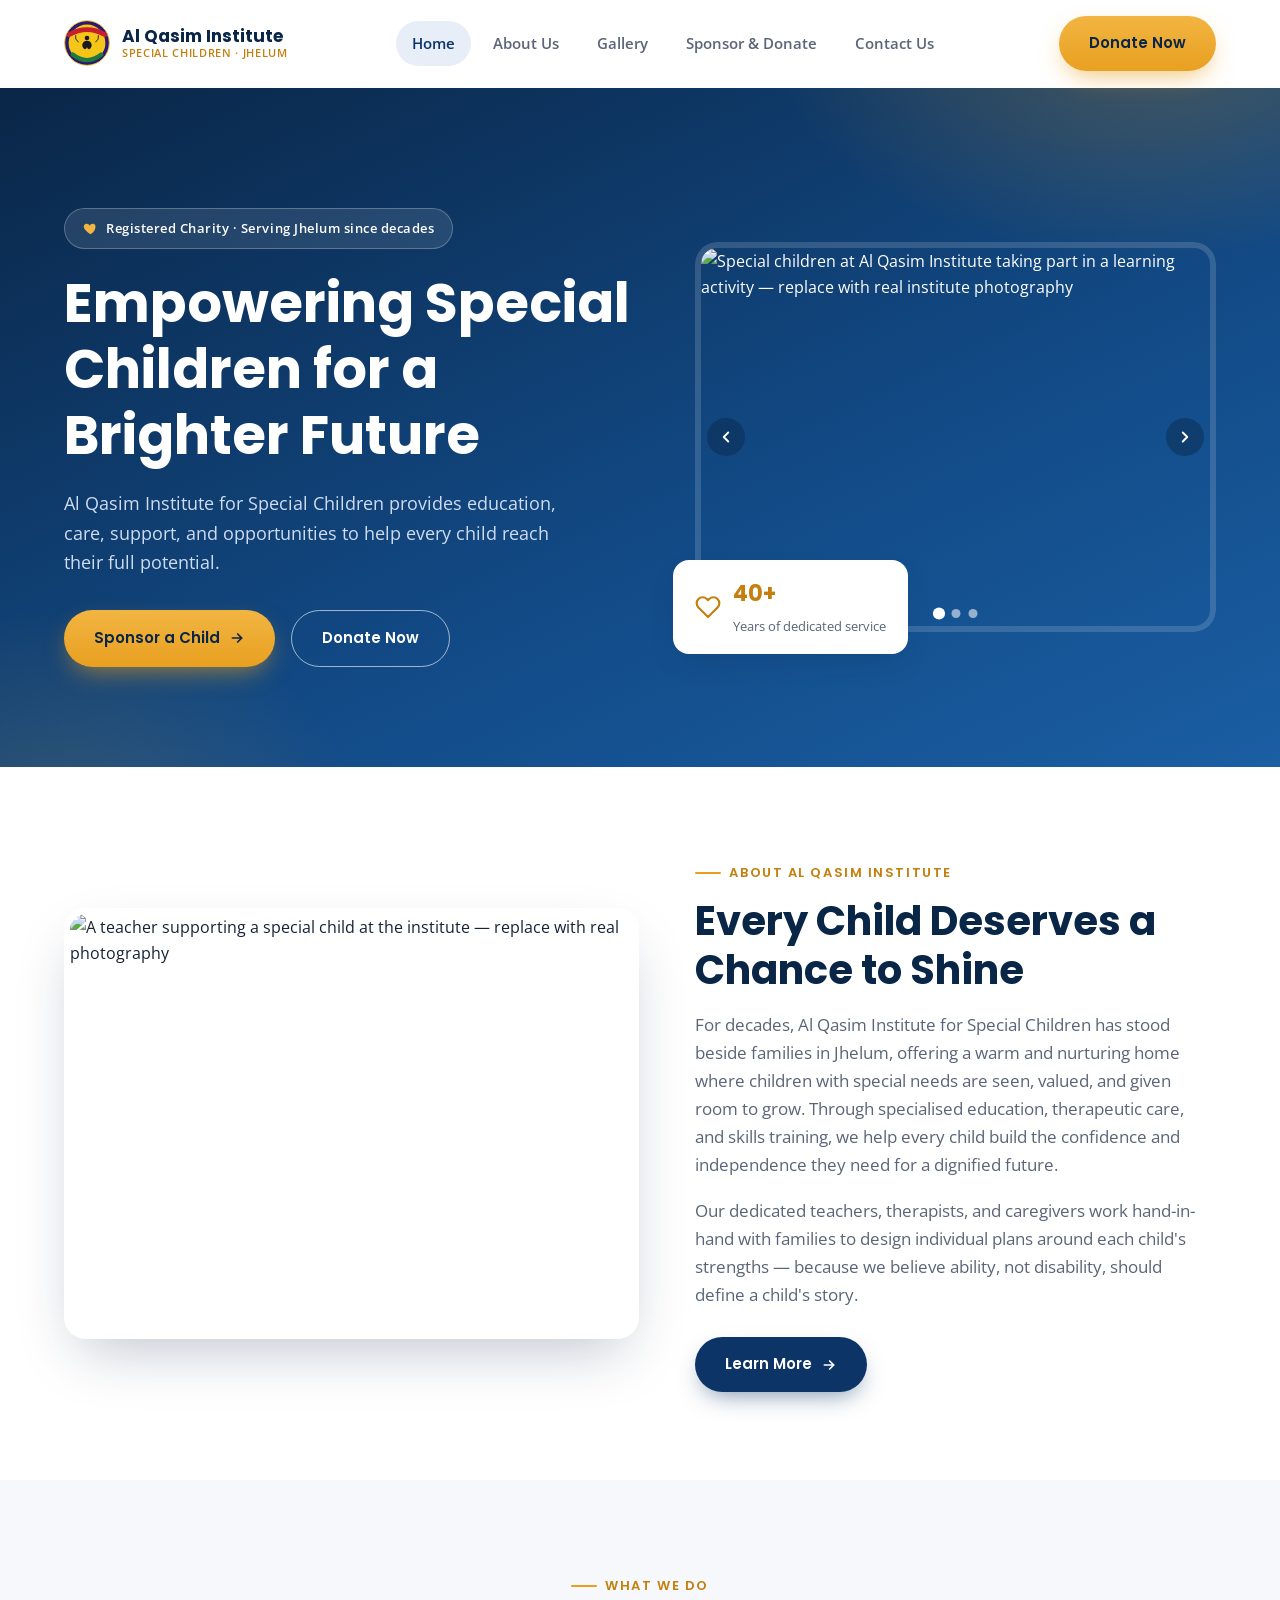
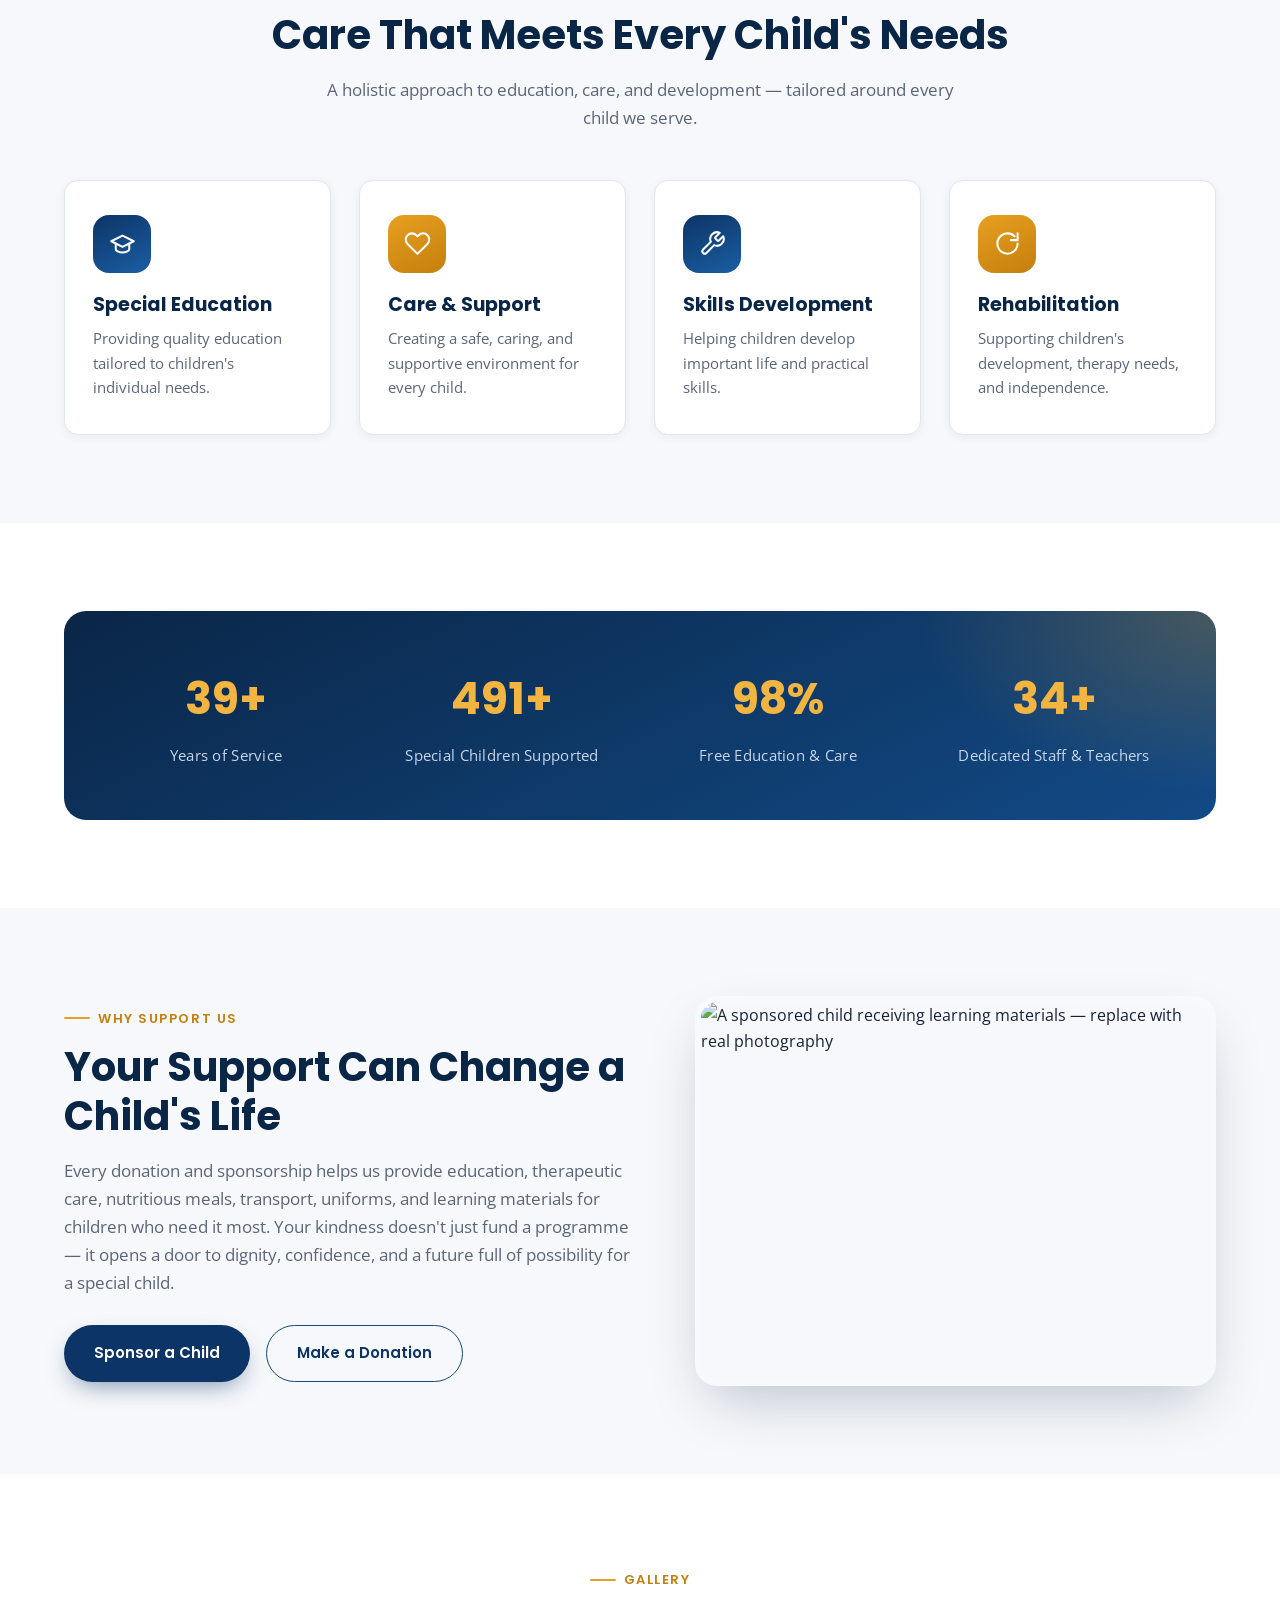
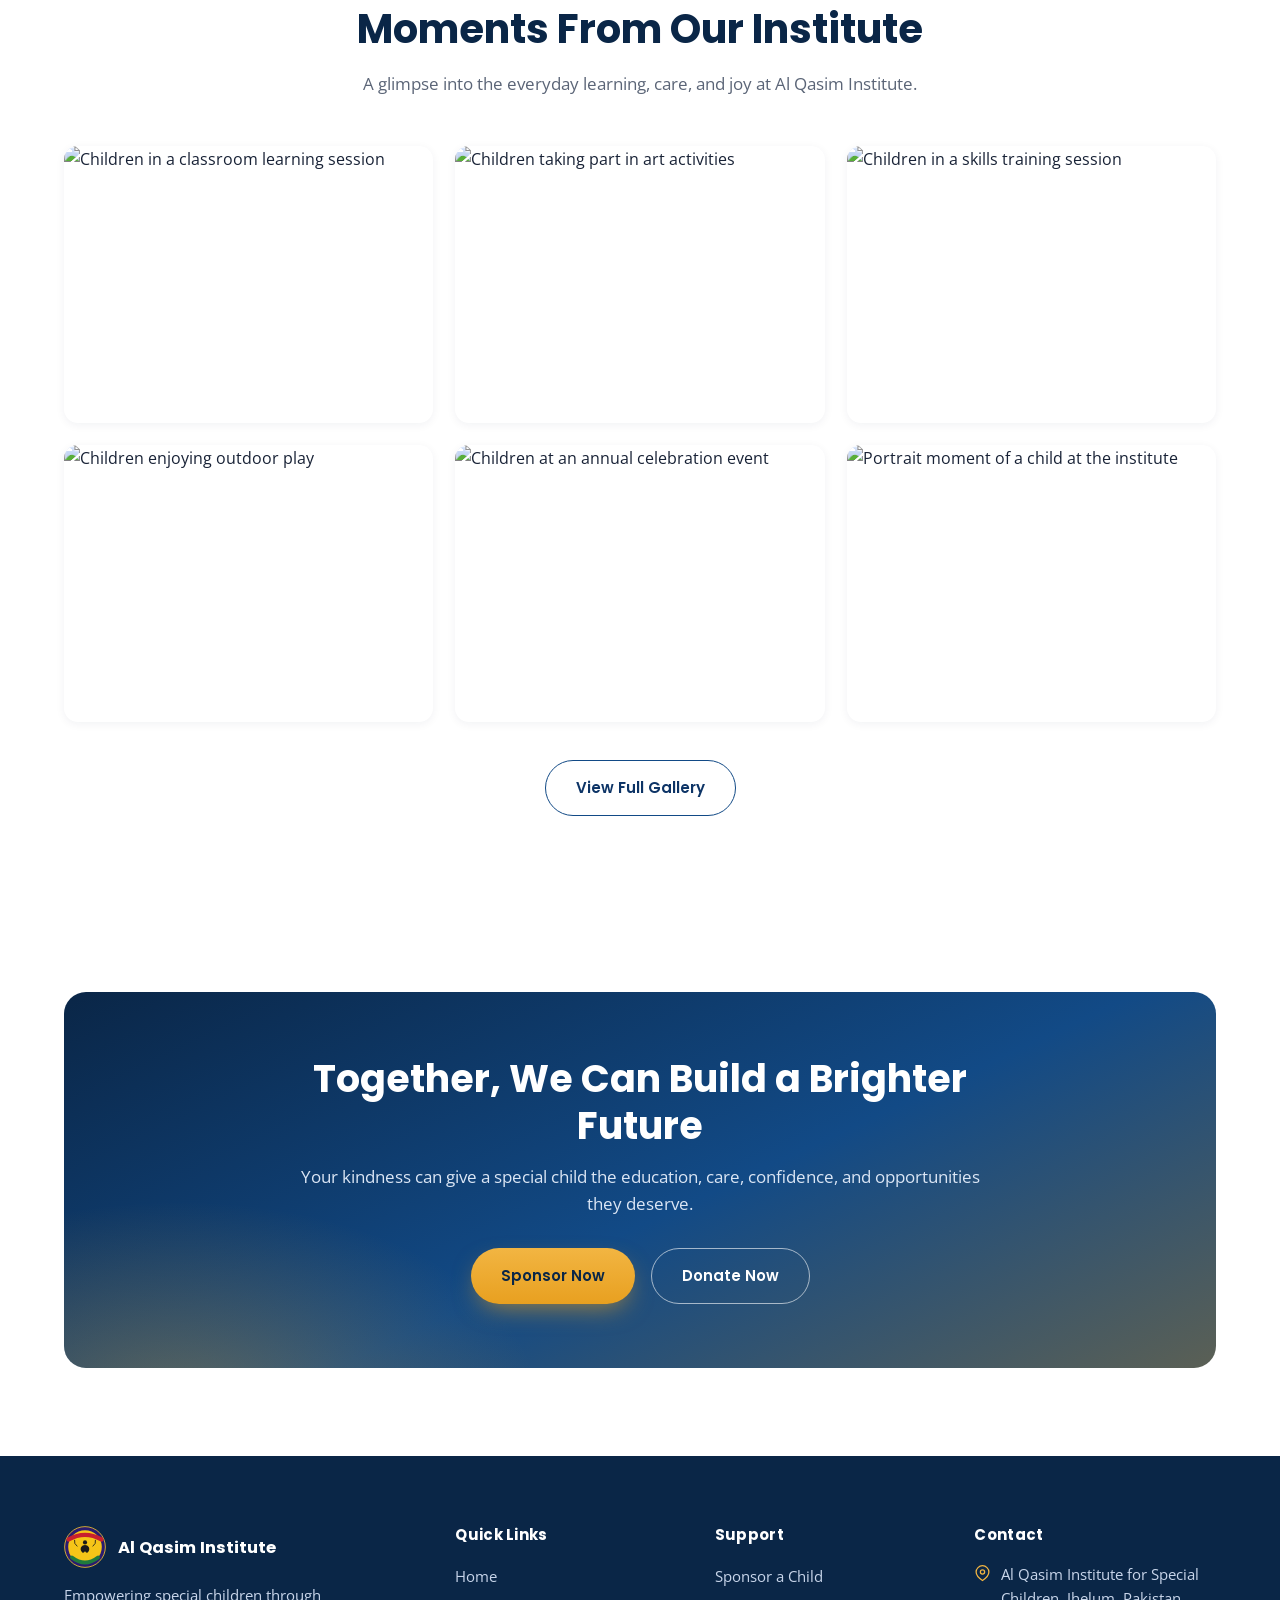
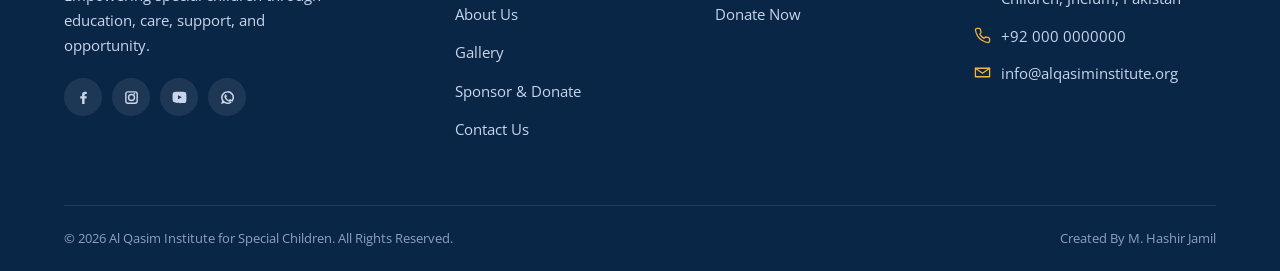
==== al-qasim-institute/index.html @ 1273335b "Add rotating 3-slide hero photo slider to the homepage Replaces the single static hero photo with an" ====
<!DOCTYPE html>
<html lang="en">
<head>
<meta charset="UTF-8"/>
<script>document.documentElement.classList.add("js")</script>
<meta name="viewport" content="width=device-width,initial-scale=1"/>
<title>Al Qasim Institute for Special Children | Jhelum, Pakistan</title>
<meta name="description" content="Al Qasim Institute for Special Children provides education, care, rehabilitation and opportunities to help special children in Jhelum, Pakistan reach their full potential. Sponsor a child or donate today."/>
<meta name="theme-color" content="#0a2647"/>
<link rel="icon" href="data:image/svg+xml,%3Csvg xmlns='http://www.w3.org/2000/svg' viewBox='0 0 200 200'%3E%3Ccircle cx='100' cy='100' r='97' fill='%232a1b70'/%3E%3Ccircle cx='100' cy='100' r='97' fill='none' stroke='%23f2c230' stroke-width='4'/%3E%3Ccircle cx='100' cy='100' r='80' fill='%23f5c518'/%3E%3Cpath d='M22,64 Q100,20 178,64' fill='none' stroke='%23c81f2e' stroke-width='20' stroke-linecap='round'/%3E%3Cpath d='M38,150 Q100,198 162,150' fill='none' stroke='%231f7a3d' stroke-width='18' stroke-linecap='round'/%3E%3Ccircle cx='100' cy='78' r='10' fill='%231a1a1a'/%3E%3Cpath d='M100,90 C84,90 75,105 82,119 C88,131 96,129 100,119 C104,129 112,131 118,119 C125,105 116,90 100,90 Z' fill='%231a1a1a'/%3E%3C/svg%3E"/>
<link rel="preconnect" href="https://fonts.googleapis.com"/>
<link rel="preconnect" href="https://fonts.gstatic.com" crossorigin/>
<link href="https://fonts.googleapis.com/css2?family=Poppins:wght@500;600;700;800&family=Open+Sans:wght@400;600;700&display=swap" rel="stylesheet"/>
<link rel="stylesheet" href="assets/css/style.css"/>
</head>
<body>

<a class="skip-link" href="#main">Skip to content</a>

<!-- ============ HEADER ============ -->
<header class="site-header">
  <div class="header-inner">
    <a class="brand" href="index.html" aria-label="Al Qasim Institute — Home">
      <svg class="brand-mark" viewBox="0 0 200 200" xmlns="http://www.w3.org/2000/svg" role="img" aria-label="Al Qasim Institute emblem"><circle cx="100" cy="100" r="97" fill="#2a1b70"/><circle cx="100" cy="100" r="97" fill="none" stroke="#f2c230" stroke-width="4"/><circle cx="100" cy="100" r="80" fill="#f5c518"/><path d="M22,64 Q100,20 178,64" fill="none" stroke="#c81f2e" stroke-width="20" stroke-linecap="round"/><path d="M38,150 Q100,198 162,150" fill="none" stroke="#1f7a3d" stroke-width="18" stroke-linecap="round"/><path d="M62,96 Q46,84 50,68" fill="none" stroke="#1a1a1a" stroke-width="4" stroke-linecap="round"/><path d="M138,96 Q154,84 150,68" fill="none" stroke="#1a1a1a" stroke-width="4" stroke-linecap="round"/><circle cx="100" cy="78" r="10" fill="#1a1a1a"/><path d="M100,90 C84,90 75,105 82,119 C88,131 96,129 100,119 C104,129 112,131 118,119 C125,105 116,90 100,90 Z" fill="#1a1a1a"/></svg>
      <span class="brand-text">
        <span class="name">Al Qasim Institute</span>
        <span class="sub">Special Children · Jhelum</span>
      </span>
    </a>

    <nav class="main-nav" id="main-nav" aria-label="Primary">
      <a href="index.html" class="active">Home</a>
      <a href="about.html">About Us</a>
      <a href="gallery.html">Gallery</a>
      <a href="sponsor-donate.html">Sponsor &amp; Donate</a>
      <a href="contact.html">Contact Us</a>
      <a href="sponsor-donate.html" class="btn btn-primary nav-donate">Donate Now</a>
    </nav>

    <div class="header-actions">
      <a href="sponsor-donate.html" class="btn btn-primary desktop-only">Donate Now</a>
      <button class="hamburger" aria-label="Toggle menu" aria-expanded="false" aria-controls="main-nav">
        <span></span><span></span><span></span>
      </button>
    </div>
  </div>
</header>
<div class="nav-backdrop"></div>

<main id="main">

  <!-- ============ HERO ============ -->
  <section class="hero">
    <div class="container hero-grid">
      <div class="reveal">
        <div class="hero-badge">
          <svg viewBox="0 0 24 24" fill="currentColor"><path d="M12 21s-7.5-4.6-10-9.2C0.3 8.3 2 4.5 5.8 4.5c2.2 0 3.9 1.2 4.9 2.9 1-1.7 2.7-2.9 4.9-2.9 3.8 0 5.5 3.8 3.8 7.3C19.5 16.4 12 21 12 21z"/></svg>
          Registered Charity · Serving Jhelum since decades
        </div>
        <h1>Empowering Special Children for a Brighter Future</h1>
        <p class="lead">Al Qasim Institute for Special Children provides education, care, support, and opportunities to help every child reach their full potential.</p>
        <div class="btn-row">
          <a href="sponsor-donate.html" class="btn btn-primary">
            Sponsor a Child
            <svg viewBox="0 0 24 24" fill="none" stroke="currentColor" stroke-width="2.5" stroke-linecap="round"><path d="M5 12h14M13 6l6 6-6 6"/></svg>
          </a>
          <a href="sponsor-donate.html" class="btn btn-outline-light">Donate Now</a>
        </div>
      </div>
      <div class="hero-photo reveal reveal-delay-2">
        <div class="hero-slider" role="region" aria-label="Institute photo highlights" data-autoplay="5000">
          <img class="hero-slide active ph-img" src="https://placehold.co/900x680/12406e/f2e6c9?text=Children+Learning+%26+Smiling" alt="Special children at Al Qasim Institute taking part in a learning activity — replace with real institute photography" loading="eager"/>
          <img class="hero-slide ph-img" src="https://placehold.co/900x680/e8a020/0a2647?text=Skills+Training+%26+Activities" alt="Children taking part in skills training and activities — replace with real institute photography"/>
          <img class="hero-slide ph-img" src="https://placehold.co/900x680/1a5ea3/f2e6c9?text=Care%2C+Support+%26+Community" alt="Children receiving care and support in a community setting — replace with real institute photography"/>
          <button class="hero-slider-arrow prev" aria-label="Previous photo">
            <svg viewBox="0 0 24 24" fill="none" stroke="currentColor" stroke-width="2.5" stroke-linecap="round" stroke-linejoin="round"><path d="M15 18l-6-6 6-6"/></svg>
          </button>
          <button class="hero-slider-arrow next" aria-label="Next photo">
            <svg viewBox="0 0 24 24" fill="none" stroke="currentColor" stroke-width="2.5" stroke-linecap="round" stroke-linejoin="round"><path d="M9 18l6-6-6-6"/></svg>
          </button>
          <div class="hero-slider-dots" role="tablist" aria-label="Choose photo">
            <button class="hero-dot active" role="tab" aria-selected="true" aria-label="Photo 1"></button>
            <button class="hero-dot" role="tab" aria-selected="false" aria-label="Photo 2"></button>
            <button class="hero-dot" role="tab" aria-selected="false" aria-label="Photo 3"></button>
          </div>
        </div>
        <div class="hero-stat-chip">
          <svg width="26" height="26" viewBox="0 0 24 24" fill="none" stroke="#c47f0d" stroke-width="2" stroke-linecap="round" stroke-linejoin="round"><path d="M20.84 4.6a5.5 5.5 0 0 0-7.78 0L12 5.67l-1.06-1.06a5.5 5.5 0 1 0-7.78 7.78L12 21.23l8.84-8.84a5.5 5.5 0 0 0 0-7.78Z"/></svg>
          <span><span class="num">40+</span><br><span class="lbl">Years of dedicated service</span></span>
        </div>
      </div>
    </div>
  </section>

  <!-- ============ ABOUT INTRODUCTION ============ -->
  <section class="section">
    <div class="container hero-grid">
      <div class="reveal">
        <img class="ph-img" style="border:6px solid #fff" src="https://placehold.co/900x680/e7eef7/124a86?text=Every+Child+Deserves+to+Shine" alt="A teacher supporting a special child at the institute — replace with real photography"/>
      </div>
      <div class="reveal reveal-delay-2">
        <div class="eyebrow">About Al Qasim Institute</div>
        <h2 class="section-title">Every Child Deserves a Chance to Shine</h2>
        <p class="section-sub" style="max-width:100%;margin-bottom:18px">
          For decades, Al Qasim Institute for Special Children has stood beside families in Jhelum, offering a warm and
          nurturing home where children with special needs are seen, valued, and given room to grow. Through specialised
          education, therapeutic care, and skills training, we help every child build the confidence and independence
          they need for a dignified future.
        </p>
        <p class="section-sub" style="max-width:100%;margin-bottom:28px">
          Our dedicated teachers, therapists, and caregivers work hand-in-hand with families to design individual plans
          around each child's strengths — because we believe ability, not disability, should define a child's story.
        </p>
        <a href="about.html" class="btn btn-blue">
          Learn More
          <svg viewBox="0 0 24 24" fill="none" stroke="currentColor" stroke-width="2.5" stroke-linecap="round"><path d="M5 12h14M13 6l6 6-6 6"/></svg>
        </a>
      </div>
    </div>
  </section>

  <!-- ============ WHAT WE DO ============ -->
  <section class="section bg-soft">
    <div class="container">
      <div class="section-head center reveal">
        <div class="eyebrow">What We Do</div>
        <h2 class="section-title">Care That Meets Every Child's Needs</h2>
        <p class="section-sub center">A holistic approach to education, care, and development — tailored around every child we serve.</p>
      </div>
      <div class="grid grid-4">
        <div class="icon-card reveal reveal-delay-1">
          <div class="icon-circle">
            <svg viewBox="0 0 24 24" fill="none" stroke="currentColor" stroke-width="1.8" stroke-linecap="round" stroke-linejoin="round"><path d="M22 10 12 5 2 10l10 5 10-5Z"/><path d="M6 12v5c0 1.4 2.7 3 6 3s6-1.6 6-3v-5"/></svg>
          </div>
          <h3>Special Education</h3>
          <p>Providing quality education tailored to children's individual needs.</p>
        </div>
        <div class="icon-card reveal reveal-delay-2">
          <div class="icon-circle gold">
            <svg viewBox="0 0 24 24" fill="none" stroke="currentColor" stroke-width="1.8" stroke-linecap="round" stroke-linejoin="round"><path d="M20.84 4.6a5.5 5.5 0 0 0-7.78 0L12 5.67l-1.06-1.06a5.5 5.5 0 1 0-7.78 7.78L12 21.23l8.84-8.84a5.5 5.5 0 0 0 0-7.78Z"/></svg>
          </div>
          <h3>Care &amp; Support</h3>
          <p>Creating a safe, caring, and supportive environment for every child.</p>
        </div>
        <div class="icon-card reveal reveal-delay-3">
          <div class="icon-circle">
            <svg viewBox="0 0 24 24" fill="none" stroke="currentColor" stroke-width="1.8" stroke-linecap="round" stroke-linejoin="round"><path d="M14.7 6.3a1 1 0 0 0 0 1.4l1.6 1.6a1 1 0 0 0 1.4 0l3.77-3.77a6 6 0 0 1-7.94 7.94l-6.91 6.91a2.12 2.12 0 0 1-3-3l6.91-6.91a6 6 0 0 1 7.94-7.94l-3.76 3.76Z"/></svg>
          </div>
          <h3>Skills Development</h3>
          <p>Helping children develop important life and practical skills.</p>
        </div>
        <div class="icon-card reveal reveal-delay-4">
          <div class="icon-circle gold">
            <svg viewBox="0 0 24 24" fill="none" stroke="currentColor" stroke-width="1.8" stroke-linecap="round" stroke-linejoin="round"><path d="M21 12a9 9 0 1 1-2.64-6.36"/><path d="M21 3v6h-6"/></svg>
          </div>
          <h3>Rehabilitation</h3>
          <p>Supporting children's development, therapy needs, and independence.</p>
        </div>
      </div>
    </div>
  </section>

  <!-- ============ OUR IMPACT ============ -->
  <section class="section">
    <div class="container">
      <div class="stat-strip reveal">
        <div class="stat-grid">
          <div class="stat-item">
            <div class="num"><span data-count="40" data-suffix="+">0</span></div>
            <div class="lbl">Years of Service</div>
          </div>
          <div class="stat-item">
            <div class="num"><span data-count="500" data-suffix="+">0</span></div>
            <div class="lbl">Special Children Supported</div>
          </div>
          <div class="stat-item">
            <div class="num"><span data-count="100" data-suffix="%">0</span></div>
            <div class="lbl">Free Education &amp; Care</div>
          </div>
          <div class="stat-item">
            <div class="num"><span data-count="35" data-suffix="+">0</span></div>
            <div class="lbl">Dedicated Staff &amp; Teachers</div>
          </div>
        </div>
      </div>
    </div>
  </section>

  <!-- ============ WHY SUPPORT US ============ -->
  <section class="section bg-soft">
    <div class="container hero-grid">
      <div class="reveal">
        <div class="eyebrow">Why Support Us</div>
        <h2 class="section-title">Your Support Can Change a Child's Life</h2>
        <p class="section-sub" style="max-width:100%;margin-bottom:28px">
          Every donation and sponsorship helps us provide education, therapeutic care, nutritious meals, transport,
          uniforms, and learning materials for children who need it most. Your kindness doesn't just fund a
          programme — it opens a door to dignity, confidence, and a future full of possibility for a special child.
        </p>
        <div class="btn-row">
          <a href="sponsor-donate.html" class="btn btn-blue">Sponsor a Child</a>
          <a href="sponsor-donate.html" class="btn btn-outline-blue">Make a Donation</a>
        </div>
      </div>
      <div class="reveal reveal-delay-2">
        <img class="ph-img" src="https://placehold.co/900x680/e8a020/0a2647?text=Your+Kindness+Changes+Lives" alt="A sponsored child receiving learning materials — replace with real photography"/>
      </div>
    </div>
  </section>

  <!-- ============ GALLERY PREVIEW ============ -->
  <section class="section">
    <div class="container">
      <div class="section-head center reveal">
        <div class="eyebrow">Gallery</div>
        <h2 class="section-title">Moments From Our Institute</h2>
        <p class="section-sub center">A glimpse into the everyday learning, care, and joy at Al Qasim Institute.</p>
      </div>
      <div class="gallery-grid">
        <a class="gallery-item reveal reveal-delay-1" href="gallery.html">
          <img src="https://placehold.co/700x560/0a2647/e8a020?text=Classroom+Learning" alt="Children in a classroom learning session"/>
          <div class="overlay"><span>Classroom Learning</span></div>
        </a>
        <a class="gallery-item reveal reveal-delay-2" href="gallery.html">
          <img src="https://placehold.co/700x560/124a86/f2e6c9?text=Art+%26+Activities" alt="Children taking part in art activities"/>
          <div class="overlay"><span>Art &amp; Activities</span></div>
        </a>
        <a class="gallery-item reveal reveal-delay-3" href="gallery.html">
          <img src="https://placehold.co/700x560/e8a020/0a2647?text=Skills+Training" alt="Children in a skills training session"/>
          <div class="overlay"><span>Skills Training</span></div>
        </a>
        <a class="gallery-item reveal reveal-delay-1" href="gallery.html">
          <img src="https://placehold.co/700x560/1a5ea3/ffffff?text=Outdoor+Play" alt="Children enjoying outdoor play"/>
          <div class="overlay"><span>Outdoor Play</span></div>
        </a>
        <a class="gallery-item reveal reveal-delay-2" href="gallery.html">
          <img src="https://placehold.co/700x560/0d3466/e8a020?text=Annual+Celebration" alt="Children at an annual celebration event"/>
          <div class="overlay"><span>Annual Celebration</span></div>
        </a>
        <a class="gallery-item reveal reveal-delay-3" href="gallery.html">
          <img src="https://placehold.co/700x560/c47f0d/0a2647?text=Our+Children" alt="Portrait moment of a child at the institute"/>
          <div class="overlay"><span>Our Children</span></div>
        </a>
      </div>
      <div class="text-center" style="margin-top:38px">
        <a href="gallery.html" class="btn btn-outline-blue">View Full Gallery</a>
      </div>
    </div>
  </section>

  <!-- ============ CALL TO ACTION ============ -->
  <section class="section">
    <div class="container">
      <div class="cta-banner reveal">
        <div class="inner">
          <h2>Together, We Can Build a Brighter Future</h2>
          <p>Your kindness can give a special child the education, care, confidence, and opportunities they deserve.</p>
          <div class="btn-row" style="justify-content:center">
            <a href="sponsor-donate.html" class="btn btn-primary">Sponsor Now</a>
            <a href="sponsor-donate.html" class="btn btn-outline-light">Donate Now</a>
          </div>
        </div>
      </div>
    </div>
  </section>

</main>

<!-- ============ FOOTER ============ -->
<footer class="site-footer">
  <div class="container">
    <div class="footer-grid">
      <div>
        <div class="footer-brand">
          <svg class="brand-mark" viewBox="0 0 200 200" xmlns="http://www.w3.org/2000/svg" role="img" aria-label="Al Qasim Institute emblem"><circle cx="100" cy="100" r="97" fill="#2a1b70"/><circle cx="100" cy="100" r="97" fill="none" stroke="#f2c230" stroke-width="4"/><circle cx="100" cy="100" r="80" fill="#f5c518"/><path d="M22,64 Q100,20 178,64" fill="none" stroke="#c81f2e" stroke-width="20" stroke-linecap="round"/><path d="M38,150 Q100,198 162,150" fill="none" stroke="#1f7a3d" stroke-width="18" stroke-linecap="round"/><path d="M62,96 Q46,84 50,68" fill="none" stroke="#1a1a1a" stroke-width="4" stroke-linecap="round"/><path d="M138,96 Q154,84 150,68" fill="none" stroke="#1a1a1a" stroke-width="4" stroke-linecap="round"/><circle cx="100" cy="78" r="10" fill="#1a1a1a"/><path d="M100,90 C84,90 75,105 82,119 C88,131 96,129 100,119 C104,129 112,131 118,119 C125,105 116,90 100,90 Z" fill="#1a1a1a"/></svg>
          <span class="name">Al Qasim Institute</span>
        </div>
        <p class="footer-desc">Empowering special children through education, care, support, and opportunity.</p>
        <div class="footer-social">
          <a href="#" aria-label="Facebook"><svg viewBox="0 0 24 24" fill="currentColor"><path d="M13.5 21v-7.7h2.6l.4-3h-3v-1.9c0-.9.2-1.5 1.6-1.5h1.5V4.2C15.9 4.1 15 4 13.9 4c-2.3 0-3.9 1.4-3.9 4v2.3H7.4v3H10V21h3.5Z"/></svg></a>
          <a href="#" aria-label="Instagram"><svg viewBox="0 0 24 24" fill="currentColor"><path d="M12 8.8a3.2 3.2 0 1 0 0 6.4 3.2 3.2 0 0 0 0-6.4Zm0-2a5.2 5.2 0 1 1 0 10.4 5.2 5.2 0 0 1 0-10.4Zm5.4-.3a1.2 1.2 0 1 1-2.4 0 1.2 1.2 0 0 1 2.4 0ZM7 3h10a4 4 0 0 1 4 4v10a4 4 0 0 1-4 4H7a4 4 0 0 1-4-4V7a4 4 0 0 1 4-4Zm0 2a2 2 0 0 0-2 2v10a2 2 0 0 0 2 2h10a2 2 0 0 0 2-2V7a2 2 0 0 0-2-2H7Z"/></svg></a>
          <a href="#" aria-label="YouTube"><svg viewBox="0 0 24 24" fill="currentColor"><path d="M21.6 7.2s-.2-1.5-.8-2.1c-.8-.8-1.7-.8-2.1-.9C15.9 4 12 4 12 4h0s-3.9 0-6.7.2c-.4 0-1.3.1-2.1.9-.6.6-.8 2.1-.8 2.1S2.2 9 2.2 10.8v1.4C2.2 14 2.4 15.8 2.4 15.8s.2 1.5.8 2.1c.8.8 1.8.8 2.3.9C7.2 20 12 20 12 20s3.9 0 6.7-.2c.4 0 1.3-.1 2.1-.9.6-.6.8-2.1.8-2.1s.2-1.8.2-3.6v-1.4c0-1.8-.2-3.6-.2-3.6ZM9.9 14.6V8.8l5.4 2.9-5.4 2.9Z"/></svg></a>
          <a href="#" aria-label="WhatsApp"><svg viewBox="0 0 24 24" fill="currentColor"><path d="M12 3a9 9 0 0 0-7.7 13.6L3 21l4.6-1.3A9 9 0 1 0 12 3Zm0 2a7 7 0 0 1 5.9 10.8l-.2.4.7 2.5-2.6-.7-.4.2A7 7 0 1 1 12 5Zm-2.9 3.3c-.2 0-.5 0-.7.3-.2.3-.9.9-.9 2.1s.9 2.4 1 2.6c.1.1 1.8 2.9 4.5 3.9 2.2.9 2.7.7 3.1.7.5-.1 1.6-.7 1.9-1.3.2-.6.2-1.1.2-1.2-.1-.1-.3-.2-.5-.3l-1.9-.9c-.3-.1-.4-.1-.6.1l-.8 1c-.1.2-.3.2-.5.1-.3-.1-1.2-.4-2.2-1.4-.8-.7-1.4-1.6-1.5-1.9-.1-.3 0-.4.1-.6l.4-.5c.1-.2.2-.3.2-.5.1-.2 0-.4 0-.5l-.9-2.1c-.2-.5-.4-.4-.6-.4h-.5Z"/></svg></a>
        </div>
      </div>
      <div class="footer-col">
        <h4>Quick Links</h4>
        <ul>
          <li><a href="index.html">Home</a></li>
          <li><a href="about.html">About Us</a></li>
          <li><a href="gallery.html">Gallery</a></li>
          <li><a href="sponsor-donate.html">Sponsor &amp; Donate</a></li>
          <li><a href="contact.html">Contact Us</a></li>
        </ul>
      </div>
      <div class="footer-col">
        <h4>Support</h4>
        <ul>
          <li><a href="sponsor-donate.html">Sponsor a Child</a></li>
          <li><a href="sponsor-donate.html">Donate Now</a></li>
        </ul>
      </div>
      <div class="footer-col">
        <h4>Contact</h4>
        <div class="contact-line">
          <svg viewBox="0 0 24 24" fill="none" stroke="currentColor" stroke-width="1.8" stroke-linecap="round" stroke-linejoin="round"><path d="M21 10c0 6-9 12-9 12s-9-6-9-12a9 9 0 0 1 18 0Z"/><circle cx="12" cy="10" r="3"/></svg>
          <span>Al Qasim Institute for Special Children, Jhelum, Pakistan</span>
        </div>
        <div class="contact-line">
          <svg viewBox="0 0 24 24" fill="none" stroke="currentColor" stroke-width="1.8" stroke-linecap="round" stroke-linejoin="round"><path d="M22 16.9v3a2 2 0 0 1-2.2 2 19.8 19.8 0 0 1-8.6-3.1 19.5 19.5 0 0 1-6-6A19.8 19.8 0 0 1 2.1 4.2 2 2 0 0 1 4.1 2h3a2 2 0 0 1 2 1.7c.1 1 .3 2 .7 2.9a2 2 0 0 1-.4 2.1L8.1 10a16 16 0 0 0 6 6l1.3-1.3a2 2 0 0 1 2.1-.4c.9.4 1.9.6 2.9.7a2 2 0 0 1 1.6 2Z"/></svg>
          <a href="tel:+920000000000">+92 000 0000000</a>
        </div>
        <div class="contact-line">
          <svg viewBox="0 0 24 24" fill="none" stroke="currentColor" stroke-width="1.8" stroke-linecap="round" stroke-linejoin="round"><path d="M4 4h16v16H4z" opacity="0"/><path d="M22 6 12 13 2 6"/><path d="M2 6h20v12H2z"/></svg>
          <a href="mailto:info@alqasiminstitute.org">info@alqasiminstitute.org</a>
        </div>
      </div>
    </div>
    <div class="footer-bottom">
      <span>&copy; <span id="footer-year">2026</span> Al Qasim Institute for Special Children. All Rights Reserved.</span>
      <span>Created By M. Hashir Jamil</span>
    </div>
  </div>
</footer>

<!-- ============ Back to top ============ -->
<button class="back-to-top" aria-label="Back to top">
  <svg viewBox="0 0 24 24" fill="none" stroke="currentColor" stroke-width="2.5" stroke-linecap="round" stroke-linejoin="round"><path d="M12 19V5M5 12l7-7 7 7"/></svg>
</button>

<script src="assets/js/main.js"></script>
</body>
</html>
---- al-qasim-institute/assets/css/style.css ----
/* =========================================================
   AL QASIM INSTITUTE FOR SPECIAL CHILDREN — SHARED STYLESHEET
   Deep Blue (trust) + Warm Gold (hope) charity design system
   ========================================================= */

:root{
  /* ---- Brand colors (edit here to re-theme the whole site) ---- */
  --blue-900:#0a2647;
  --blue-800:#0d3466;
  --blue-700:#124a86;
  --blue-600:#1a5ea3;
  --blue-100:#e7eef7;

  --gold-600:#c47f0d;
  --gold-500:#e8a020;
  --gold-400:#f2b542;
  --gold-100:#fdf1dc;

  --white:#ffffff;
  --grey-50:#f7f8fb;
  --grey-100:#eef1f6;
  --grey-200:#e2e6ee;
  --ink:#182236;
  --ink-soft:#5b6577;
  --ink-faint:#8892a3;

  --radius-sm:8px;
  --radius-md:14px;
  --radius-lg:22px;
  --shadow-sm:0 2px 10px rgba(10,38,71,0.06);
  --shadow-md:0 12px 30px -8px rgba(10,38,71,0.18);
  --shadow-lg:0 24px 60px -16px rgba(10,38,71,0.28);

  --font-head:'Poppins',system-ui,-apple-system,Segoe UI,sans-serif;
  --font-body:'Open Sans',system-ui,-apple-system,Segoe UI,sans-serif;

  --container:1200px;
}

/* ---------------- Reset ---------------- */
*,*::before,*::after{box-sizing:border-box;margin:0;padding:0}
html{scroll-behavior:smooth}
body{
  font-family:var(--font-body);
  color:var(--ink);
  background:var(--white);
  line-height:1.65;
  -webkit-font-smoothing:antialiased;
  overflow-x:hidden;
}
img{max-width:100%;display:block}
a{color:inherit;text-decoration:none}
ul{list-style:none}
button{font:inherit;cursor:pointer;border:none;background:none;color:inherit}
input,textarea,select{font:inherit}
h1,h2,h3,h4{font-family:var(--font-head);color:var(--blue-900);line-height:1.22;font-weight:700}
.container{max-width:var(--container);margin:0 auto;padding:0 24px}

/* ---------------- Skip link (a11y) ---------------- */
.skip-link{
  position:absolute;left:12px;top:-60px;background:var(--blue-900);color:#fff;
  padding:10px 18px;border-radius:8px;z-index:2000;transition:top .2s ease;
}
.skip-link:focus{top:12px}

/* ---------------- Utility ---------------- */
.section{padding:88px 0}
@media(max-width:768px){.section{padding:60px 0}}
.section-tight{padding:56px 0}
.bg-soft{background:var(--grey-50)}
.bg-blue{background:linear-gradient(160deg,var(--blue-900),var(--blue-700));color:#fff}
.bg-blue h2,.bg-blue h3{color:#fff}
.text-center{text-align:center}
.eyebrow{
  display:inline-flex;align-items:center;gap:8px;
  font-family:var(--font-head);font-weight:600;font-size:13px;
  letter-spacing:.12em;text-transform:uppercase;color:var(--gold-600);
  margin-bottom:14px;
}
.eyebrow::before{content:'';width:26px;height:2px;background:var(--gold-500);border-radius:2px}
.bg-blue .eyebrow{color:var(--gold-400)}
.section-title{font-size:clamp(28px,4vw,40px);margin-bottom:16px}
.section-sub{color:var(--ink-soft);font-size:17px;max-width:640px}
.section-sub.center{margin:0 auto}
.section-head{margin-bottom:48px}
.section-head.center{text-align:center}
.section-head.center .section-sub{margin:0 auto}

.grid{display:grid;gap:28px}
.grid-2{grid-template-columns:repeat(2,1fr)}
.grid-3{grid-template-columns:repeat(3,1fr)}
.grid-4{grid-template-columns:repeat(4,1fr)}
.grid-5{grid-template-columns:repeat(5,1fr)}
@media(max-width:980px){
  .grid-4{grid-template-columns:repeat(2,1fr)}
  .grid-5{grid-template-columns:repeat(2,1fr)}
  .grid-3{grid-template-columns:repeat(2,1fr)}
}
@media(max-width:640px){
  .grid-2,.grid-3,.grid-4,.grid-5{grid-template-columns:1fr}
}

/* ---------------- Buttons ---------------- */
.btn{
  display:inline-flex;align-items:center;justify-content:center;gap:9px;
  font-family:var(--font-head);font-weight:600;font-size:15px;
  padding:15px 30px;border-radius:999px;white-space:nowrap;
  transition:transform .18s ease,box-shadow .18s ease,background .18s ease,color .18s ease,border-color .18s ease;
}
.btn svg{width:16px;height:16px;flex:none}
.btn-primary{
  background:linear-gradient(180deg,var(--gold-400),var(--gold-500));
  color:var(--blue-900);
  box-shadow:0 10px 26px -8px rgba(232,160,32,0.7);
}
.btn-primary:hover{transform:translateY(-2px);box-shadow:0 14px 32px -6px rgba(232,160,32,0.8)}
.btn-outline-light{border:1.5px solid rgba(255,255,255,0.6);color:#fff}
.btn-outline-light:hover{background:rgba(255,255,255,0.12);transform:translateY(-2px)}
.btn-blue{background:var(--blue-800);color:#fff;box-shadow:0 10px 24px -8px rgba(13,52,102,0.55)}
.btn-blue:hover{background:var(--blue-900);transform:translateY(-2px)}
.btn-outline-blue{border:1.5px solid var(--blue-700);color:var(--blue-800)}
.btn-outline-blue:hover{background:var(--blue-100);transform:translateY(-2px)}
.btn-ghost{color:var(--blue-800);font-weight:700}
.btn-ghost svg{transition:transform .18s ease}
.btn-ghost:hover svg{transform:translateX(4px)}
.btn-block{width:100%}
.btn-sm{padding:10px 20px;font-size:14px}
.btn-row{display:flex;gap:16px;flex-wrap:wrap}

/* ---------------- Header ---------------- */
.site-header{
  position:sticky;top:0;z-index:1000;
  background:rgba(255,255,255,0.92);
  backdrop-filter:blur(10px);
  border-bottom:1px solid transparent;
  transition:box-shadow .25s ease,border-color .25s ease,background .25s ease;
}
.site-header.scrolled{box-shadow:0 6px 24px rgba(10,38,71,0.08);border-color:var(--grey-200)}
.header-inner{
  display:flex;align-items:center;justify-content:space-between;
  padding:16px 24px;max-width:var(--container);margin:0 auto;gap:20px;
}
.brand{display:flex;align-items:center;gap:12px}
.brand-mark{width:46px;height:46px;flex:none}
.brand-text{display:flex;flex-direction:column;line-height:1.15}
.brand-text .name{font-family:var(--font-head);font-weight:700;font-size:17px;color:var(--blue-900)}
.brand-text .sub{font-size:11px;letter-spacing:.06em;color:var(--gold-600);font-weight:600;text-transform:uppercase}

.main-nav{display:flex;align-items:center;gap:6px}
.main-nav a{
  padding:10px 16px;border-radius:999px;font-weight:600;font-size:15px;
  color:var(--ink-soft);transition:background .18s ease,color .18s ease;
}
.main-nav a:hover,.main-nav a.active{background:var(--blue-100);color:var(--blue-800)}
.nav-donate{display:none}

.header-actions{display:flex;align-items:center;gap:14px}
.hamburger{
  display:none;flex-direction:column;gap:5px;width:42px;height:42px;
  align-items:center;justify-content:center;border-radius:10px;
}
.hamburger:hover{background:var(--grey-100)}
.hamburger span{width:22px;height:2.5px;background:var(--blue-900);border-radius:2px;transition:transform .25s ease,opacity .25s ease}
.hamburger.open span:nth-child(1){transform:translateY(7.5px) rotate(45deg)}
.hamburger.open span:nth-child(2){opacity:0}
.hamburger.open span:nth-child(3){transform:translateY(-7.5px) rotate(-45deg)}

@media(max-width:940px){
  .main-nav{
    position:fixed;inset:0 0 0 auto;top:0;height:100vh;width:min(320px,84vw);
    background:var(--blue-900);flex-direction:column;align-items:stretch;
    padding:100px 28px 40px;gap:4px;
    transform:translateX(100%);transition:transform .32s cubic-bezier(.16,1,.3,1);
    box-shadow:-20px 0 50px rgba(0,0,0,0.25);
  }
  .main-nav.open{transform:translateX(0)}
  .main-nav a{color:#dde6f5;font-size:17px;padding:14px 16px}
  .main-nav a:hover,.main-nav a.active{background:rgba(255,255,255,0.08);color:#fff}
  .main-nav .nav-donate{display:inline-flex;margin-top:14px}
  .hamburger{display:flex}
  .header-actions .btn-primary.desktop-only{display:none}
}
.nav-backdrop{
  position:fixed;inset:0;background:rgba(9,20,40,0.55);z-index:900;
  opacity:0;pointer-events:none;transition:opacity .3s ease;
}
.nav-backdrop.open{opacity:1;pointer-events:auto}

/* ---------------- Hero (page banners) ---------------- */
.hero{
  position:relative;overflow:hidden;
  background:linear-gradient(155deg,var(--blue-900) 0%,var(--blue-700) 60%,var(--blue-600) 100%);
  color:#fff;padding:120px 0 100px;
}
.hero::before{
  content:'';position:absolute;inset:0;
  background:
    radial-gradient(650px 400px at 90% -10%, rgba(232,160,32,0.28), transparent 60%),
    radial-gradient(500px 380px at 5% 110%, rgba(232,160,32,0.16), transparent 60%);
  pointer-events:none;
}
.hero-grid{display:grid;grid-template-columns:1.05fr .95fr;gap:56px;align-items:center;position:relative;z-index:1}
@media(max-width:940px){.hero-grid{grid-template-columns:1fr;text-align:center}}
.hero-badge{
  display:inline-flex;align-items:center;gap:8px;padding:9px 18px;border-radius:999px;
  background:rgba(255,255,255,0.1);border:1px solid rgba(255,255,255,0.25);
  font-size:13px;font-weight:600;letter-spacing:.04em;margin-bottom:22px;
}
.hero-badge svg{width:15px;height:15px;color:var(--gold-400)}
.hero h1{color:#fff;font-size:clamp(34px,5vw,54px);margin-bottom:20px}
.hero p.lead{font-size:18px;color:#cfdcf0;max-width:520px;margin-bottom:32px}
@media(max-width:940px){.hero p.lead{margin-left:auto;margin-right:auto}}
.hero-photo{position:relative}
.ph-img{
  width:100%;aspect-ratio:4/3;object-fit:cover;border-radius:var(--radius-lg);
  box-shadow:var(--shadow-lg);border:6px solid rgba(255,255,255,0.15);
}

/* ---------------- Hero photo slider ---------------- */
.hero-slider{position:relative;aspect-ratio:4/3;border-radius:var(--radius-lg);overflow:hidden}
.hero-slider .hero-slide{
  position:absolute;inset:0;width:100%;height:100%;margin:0;
  opacity:0;transition:opacity .9s ease;
}
.hero-slider .hero-slide.active{opacity:1}
.hero-slider-arrow{
  position:absolute;top:50%;transform:translateY(-50%);width:38px;height:38px;border-radius:50%;
  background:rgba(10,38,71,0.45);color:#fff;display:flex;align-items:center;justify-content:center;
  z-index:2;transition:background .18s ease,transform .18s ease;
}
.hero-slider-arrow svg{width:18px;height:18px}
.hero-slider-arrow:hover{background:rgba(10,38,71,0.75);transform:translateY(-50%) scale(1.06)}
.hero-slider-arrow.prev{left:12px}
.hero-slider-arrow.next{right:12px}
.hero-slider-dots{position:absolute;bottom:14px;left:50%;transform:translateX(-50%);display:flex;gap:8px;z-index:2}
.hero-dot{width:9px;height:9px;border-radius:50%;background:rgba(255,255,255,0.55);transition:background .2s ease,transform .2s ease;padding:0}
.hero-dot.active{background:#fff;transform:scale(1.35)}
@media (prefers-reduced-motion: reduce){.hero-slider .hero-slide{transition:none}}
.hero-stat-chip{
  position:absolute;bottom:-22px;left:-22px;background:#fff;color:var(--blue-900);
  padding:16px 22px;border-radius:16px;box-shadow:var(--shadow-md);
  display:flex;align-items:center;gap:12px;
}
@media(max-width:640px){.hero-stat-chip{left:50%;transform:translateX(-50%);bottom:-18px}}
.hero-stat-chip .num{font-family:var(--font-head);font-weight:700;font-size:22px;color:var(--gold-600)}
.hero-stat-chip .lbl{font-size:12.5px;color:var(--ink-soft);line-height:1.3}

/* simple page banner (About / Gallery / Sponsor / Contact) */
.page-banner{
  position:relative;padding:78px 0 64px;text-align:center;color:#fff;overflow:hidden;
  background:linear-gradient(155deg,var(--blue-900),var(--blue-700));
}
.page-banner::before{
  content:'';position:absolute;inset:0;
  background:radial-gradient(600px 320px at 85% 0%, rgba(232,160,32,0.28), transparent 60%);
}
.page-banner .container{position:relative;z-index:1}
.page-banner h1{color:#fff;font-size:clamp(30px,4.6vw,46px)}
.breadcrumb{display:flex;justify-content:center;gap:8px;font-size:14px;color:#bcd0ea;margin-bottom:16px}
.breadcrumb a:hover{color:#fff}
.page-banner p.lead{max-width:620px;margin:16px auto 0;color:#cfdcf0;font-size:16.5px}

/* ---------------- Placeholder photo blocks ---------------- */
.ph-frame{border-radius:var(--radius-lg);overflow:hidden;box-shadow:var(--shadow-md);position:relative}
.ph-frame img{width:100%;height:100%;object-fit:cover;transition:transform .5s ease}
.ph-frame:hover img{transform:scale(1.05)}

/* ---------------- Icon cards (What We Do) ---------------- */
.icon-card{
  background:#fff;border:1px solid var(--grey-200);border-radius:var(--radius-md);
  padding:34px 28px;box-shadow:var(--shadow-sm);
  transition:transform .22s ease,box-shadow .22s ease,border-color .22s ease;
}
.icon-card:hover{transform:translateY(-6px);box-shadow:var(--shadow-md);border-color:transparent}
.icon-circle{
  width:58px;height:58px;border-radius:16px;display:flex;align-items:center;justify-content:center;
  background:linear-gradient(155deg,var(--blue-800),var(--blue-600));color:#fff;margin-bottom:20px;
}
.icon-circle.gold{background:linear-gradient(155deg,var(--gold-500),var(--gold-600))}
.icon-circle svg{width:27px;height:27px}
.icon-card h3{font-size:19px;margin-bottom:10px}
.icon-card p{color:var(--ink-soft);font-size:15px}

/* ---------------- Stats ---------------- */
.stat-strip{
  background:linear-gradient(155deg,var(--blue-900),var(--blue-700));color:#fff;
  border-radius:var(--radius-lg);padding:52px 40px;position:relative;overflow:hidden;
}
.stat-strip::before{
  content:'';position:absolute;inset:0;
  background:radial-gradient(500px 300px at 100% 0%, rgba(232,160,32,0.25), transparent 60%);
}
.stat-grid{position:relative;z-index:1;display:grid;grid-template-columns:repeat(4,1fr);gap:32px;text-align:center}
@media(max-width:860px){.stat-grid{grid-template-columns:repeat(2,1fr)}}
.stat-item .num{
  font-family:var(--font-head);font-weight:700;font-size:clamp(30px,4vw,44px);color:var(--gold-400);
  display:flex;align-items:baseline;justify-content:center;gap:2px;
}
.stat-item .lbl{color:#c8d5ea;font-size:14.5px;margin-top:8px;letter-spacing:.02em}

/* ---------------- Cards: approach / support / ways ---------------- */
.feature-card{
  background:#fff;border:1px solid var(--grey-200);border-radius:var(--radius-md);
  padding:30px;display:flex;gap:18px;align-items:flex-start;
  box-shadow:var(--shadow-sm);transition:box-shadow .2s ease,transform .2s ease;
}
.feature-card:hover{box-shadow:var(--shadow-md);transform:translateY(-4px)}
.feature-card .icon-circle{margin-bottom:0;flex:none}
.feature-card h3{font-size:18px;margin-bottom:6px}
.feature-card p{color:var(--ink-soft);font-size:14.5px}

/* ---------------- CTA banner ---------------- */
.cta-banner{
  position:relative;border-radius:var(--radius-lg);overflow:hidden;
  background:linear-gradient(155deg,var(--blue-900),var(--blue-700) 55%,var(--gold-600) 165%);
  padding:64px 48px;text-align:center;color:#fff;
}
.cta-banner::before{
  content:'';position:absolute;inset:0;
  background:radial-gradient(600px 340px at 10% 110%, rgba(232,160,32,0.35), transparent 60%);
}
.cta-banner .inner{position:relative;z-index:1;max-width:680px;margin:0 auto}
.cta-banner h2{color:#fff;font-size:clamp(26px,3.6vw,38px);margin-bottom:14px}
.cta-banner p{color:#dbe6f5;font-size:16.5px;margin-bottom:30px}

/* ---------------- Gallery preview / grid ---------------- */
.gallery-grid{display:grid;grid-template-columns:repeat(3,1fr);gap:22px}
@media(max-width:860px){.gallery-grid{grid-template-columns:repeat(2,1fr)}}
@media(max-width:560px){.gallery-grid{grid-template-columns:1fr}}
.gallery-item{
  position:relative;border-radius:var(--radius-md);overflow:hidden;cursor:pointer;
  box-shadow:var(--shadow-sm);aspect-ratio:4/3;
}
.gallery-item img{width:100%;height:100%;object-fit:cover;transition:transform .5s ease}
.gallery-item:hover img{transform:scale(1.08)}
.gallery-item .overlay{
  position:absolute;inset:0;background:linear-gradient(0deg,rgba(10,38,71,0.85),transparent 55%);
  display:flex;align-items:flex-end;padding:18px;opacity:0;transition:opacity .25s ease;
}
.gallery-item:hover .overlay{opacity:1}
.gallery-item .overlay span{color:#fff;font-weight:600;font-size:14.5px}
.gallery-item .cat-tag{
  position:absolute;top:12px;left:12px;background:rgba(255,255,255,0.92);color:var(--blue-800);
  font-size:11.5px;font-weight:700;letter-spacing:.03em;padding:5px 12px;border-radius:999px;
}

/* gallery filters */
.filter-row{display:flex;flex-wrap:wrap;gap:10px;justify-content:center;margin-bottom:38px}
.filter-btn{
  padding:10px 20px;border-radius:999px;border:1.5px solid var(--grey-200);
  font-weight:600;font-size:14px;color:var(--ink-soft);transition:all .18s ease;background:#fff;
}
.filter-btn:hover{border-color:var(--gold-500);color:var(--blue-800)}
.filter-btn.active{background:var(--blue-900);border-color:var(--blue-900);color:#fff}

/* lightbox */
.lightbox{
  position:fixed;inset:0;background:rgba(6,14,28,0.92);z-index:2000;
  display:flex;align-items:center;justify-content:center;padding:24px;
  opacity:0;pointer-events:none;transition:opacity .25s ease;
}
.lightbox.open{opacity:1;pointer-events:auto}
.lightbox img{max-width:min(900px,92vw);max-height:82vh;border-radius:14px;box-shadow:0 30px 80px rgba(0,0,0,0.5)}
.lightbox .lb-cap{color:#dbe6f5;text-align:center;margin-top:16px;font-size:14.5px}
.lb-close,.lb-prev,.lb-next{
  position:absolute;color:#fff;width:46px;height:46px;border-radius:50%;
  display:flex;align-items:center;justify-content:center;background:rgba(255,255,255,0.1);
  transition:background .18s ease;
}
.lb-close:hover,.lb-prev:hover,.lb-next:hover{background:rgba(255,255,255,0.22)}
.lb-close{top:22px;right:22px}
.lb-prev{left:22px;top:50%;transform:translateY(-50%)}
.lb-next{right:22px;top:50%;transform:translateY(-50%)}
@media(max-width:640px){.lb-prev,.lb-next{width:38px;height:38px}}

/* ---------------- Sponsor / Donate page ---------------- */
.sponsor-panel{
  background:#fff;border:1px solid var(--grey-200);border-radius:var(--radius-lg);
  padding:44px;box-shadow:var(--shadow-sm);
}
.check-list{display:grid;grid-template-columns:repeat(2,1fr);gap:14px;margin:26px 0 32px}
@media(max-width:560px){.check-list{grid-template-columns:1fr}}
.check-list li{display:flex;align-items:center;gap:10px;font-weight:600;font-size:15px;color:var(--ink)}
.check-list li svg{width:20px;height:20px;color:var(--gold-600);flex:none}

.amount-grid{display:grid;grid-template-columns:repeat(4,1fr);gap:12px;margin:24px 0}
@media(max-width:520px){.amount-grid{grid-template-columns:repeat(2,1fr)}}
.amount-btn{
  padding:16px 10px;border-radius:12px;border:1.5px solid var(--grey-200);
  font-family:var(--font-head);font-weight:700;font-size:16px;color:var(--blue-800);
  background:#fff;text-align:center;transition:all .18s ease;
}
.amount-btn:hover{border-color:var(--gold-500)}
.amount-btn.active{background:var(--blue-900);border-color:var(--blue-900);color:#fff}
.amount-custom{
  display:flex;align-items:center;gap:10px;border:1.5px solid var(--grey-200);border-radius:12px;
  padding:0 16px;grid-column:1/-1;
}
.amount-custom span{font-weight:700;color:var(--ink-soft)}
.amount-custom input{border:none;outline:none;padding:16px 0;width:100%;font-family:var(--font-head);font-weight:700;font-size:16px;color:var(--blue-800)}

.freq-toggle{display:inline-flex;background:var(--grey-100);border-radius:999px;padding:5px;margin-bottom:26px}
.freq-toggle button{padding:10px 22px;border-radius:999px;font-weight:700;font-size:14px;color:var(--ink-soft)}
.freq-toggle button.active{background:#fff;color:var(--blue-800);box-shadow:var(--shadow-sm)}

.trust-badges{display:flex;flex-wrap:wrap;gap:22px;margin-top:26px}
.trust-badges .item{display:flex;align-items:center;gap:10px;font-size:13.5px;color:var(--ink-soft);font-weight:600}
.trust-badges svg{width:20px;height:20px;color:var(--gold-600)}

/* ---------------- Contact page ---------------- */
.contact-info-grid{display:grid;grid-template-columns:repeat(3,1fr);gap:24px}
@media(max-width:860px){.contact-info-grid{grid-template-columns:1fr}}
.contact-card{
  background:#fff;border:1px solid var(--grey-200);border-radius:var(--radius-md);
  padding:30px;text-align:center;box-shadow:var(--shadow-sm);
}
.contact-card .icon-circle{margin:0 auto 18px}
.contact-card h3{font-size:16px;margin-bottom:8px}
.contact-card p,.contact-card a{color:var(--ink-soft);font-size:15px}
.contact-card a:hover{color:var(--blue-800)}

.form-wrap{
  background:#fff;border:1px solid var(--grey-200);border-radius:var(--radius-lg);
  padding:40px;box-shadow:var(--shadow-sm);
}
.form-row{display:grid;grid-template-columns:1fr 1fr;gap:18px;margin-bottom:18px}
@media(max-width:640px){.form-row{grid-template-columns:1fr}}
.field label{display:block;font-weight:600;font-size:14px;margin-bottom:8px;color:var(--ink)}
.field input,.field textarea{
  width:100%;border:1.5px solid var(--grey-200);border-radius:10px;padding:13px 16px;
  font-family:var(--font-body);font-size:15px;color:var(--ink);transition:border-color .18s ease;background:var(--grey-50);
}
.field input:focus,.field textarea:focus{outline:none;border-color:var(--gold-500);background:#fff}
.field textarea{resize:vertical;min-height:130px}
.form-note{font-size:13px;color:var(--ink-faint);margin-top:14px}
.form-success{
  display:none;align-items:center;gap:12px;background:var(--gold-100);border:1px solid var(--gold-400);
  color:var(--gold-600);padding:16px 18px;border-radius:12px;margin-bottom:20px;font-weight:600;font-size:14.5px;
}
.form-success.show{display:flex}
.form-success svg{width:20px;height:20px;flex:none}

.map-frame{border-radius:var(--radius-lg);overflow:hidden;box-shadow:var(--shadow-md);border:6px solid #fff}
.map-frame iframe{width:100%;height:420px;border:0;display:block}

/* ---------------- Footer ---------------- */
.site-footer{background:var(--blue-900);color:#c8d5ea;padding:70px 0 0}
.footer-grid{display:grid;grid-template-columns:1.6fr 1fr 1fr 1.1fr;gap:40px;padding-bottom:50px;border-bottom:1px solid rgba(255,255,255,0.1)}
@media(max-width:860px){.footer-grid{grid-template-columns:1fr 1fr;row-gap:36px}}
@media(max-width:560px){.footer-grid{grid-template-columns:1fr}}
.footer-brand{display:flex;align-items:center;gap:12px;margin-bottom:16px}
.footer-brand .brand-mark{width:42px;height:42px}
.footer-brand .name{font-family:var(--font-head);font-weight:700;color:#fff;font-size:16.5px}
.footer-desc{font-size:14.5px;line-height:1.7;max-width:280px;margin-bottom:20px}
.footer-social{display:flex;gap:10px}
.footer-social a{
  width:38px;height:38px;border-radius:50%;background:rgba(255,255,255,0.08);
  display:flex;align-items:center;justify-content:center;transition:background .18s ease,transform .18s ease;
}
.footer-social a:hover{background:var(--gold-500);color:var(--blue-900);transform:translateY(-3px)}
.footer-social svg{width:17px;height:17px}
.footer-col h4{color:#fff;font-family:var(--font-head);font-size:15px;margin-bottom:18px;letter-spacing:.02em}
.footer-col ul li{margin-bottom:12px}
.footer-col a{font-size:14.5px;transition:color .18s ease}
.footer-col a:hover{color:var(--gold-400)}
.footer-col .contact-line{display:flex;gap:10px;font-size:14.5px;margin-bottom:14px;align-items:flex-start}
.footer-col .contact-line svg{width:17px;height:17px;color:var(--gold-400);flex:none;margin-top:2px}
.footer-bottom{
  padding:22px 0;display:flex;justify-content:space-between;align-items:center;flex-wrap:wrap;gap:10px;
  font-size:13px;color:#8ea0bf;
}
.footer-bottom a{color:#8ea0bf}
.footer-bottom a:hover{color:#fff}

/* ---------------- Reveal-on-scroll animation ----------------
   Content is visible by default so it never depends on JS running
   (blocked scripts, slow networks, no-JS browsers). The hidden/animated
   state only applies once main.js confirms it can run the reveal
   (see the early <html class="js"> toggle in each page's <head>). */
.reveal{opacity:1;transform:none}
.js .reveal{opacity:0;transform:translateY(24px);transition:opacity .7s cubic-bezier(.16,1,.3,1),transform .7s cubic-bezier(.16,1,.3,1)}
.js .reveal.in{opacity:1;transform:translateY(0)}
.reveal-delay-1{transition-delay:.08s}
.reveal-delay-2{transition-delay:.16s}
.reveal-delay-3{transition-delay:.24s}
.reveal-delay-4{transition-delay:.32s}

/* ---------------- Back to top ---------------- */
.back-to-top{
  position:fixed;bottom:26px;right:26px;width:48px;height:48px;border-radius:50%;
  background:var(--blue-900);color:#fff;display:flex;align-items:center;justify-content:center;
  box-shadow:var(--shadow-md);opacity:0;pointer-events:none;transform:translateY(10px);
  transition:opacity .25s ease,transform .25s ease,background .2s ease;z-index:800;
}
.back-to-top.show{opacity:1;pointer-events:auto;transform:translateY(0)}
.back-to-top:hover{background:var(--gold-500);color:var(--blue-900)}
.back-to-top svg{width:20px;height:20px}

/* ---------------- Sticky mobile donate bar ---------------- */
.mobile-donate-bar{
  display:none;position:fixed;left:0;right:0;bottom:0;z-index:900;
  background:#fff;border-top:1px solid var(--grey-200);padding:12px 16px;
  box-shadow:0 -8px 24px rgba(10,38,71,0.1);
}
@media(max-width:640px){.mobile-donate-bar{display:block}}

@media (prefers-reduced-motion: reduce){
  *{animation-duration:.01ms !important;transition-duration:.01ms !important;scroll-behavior:auto !important}
}
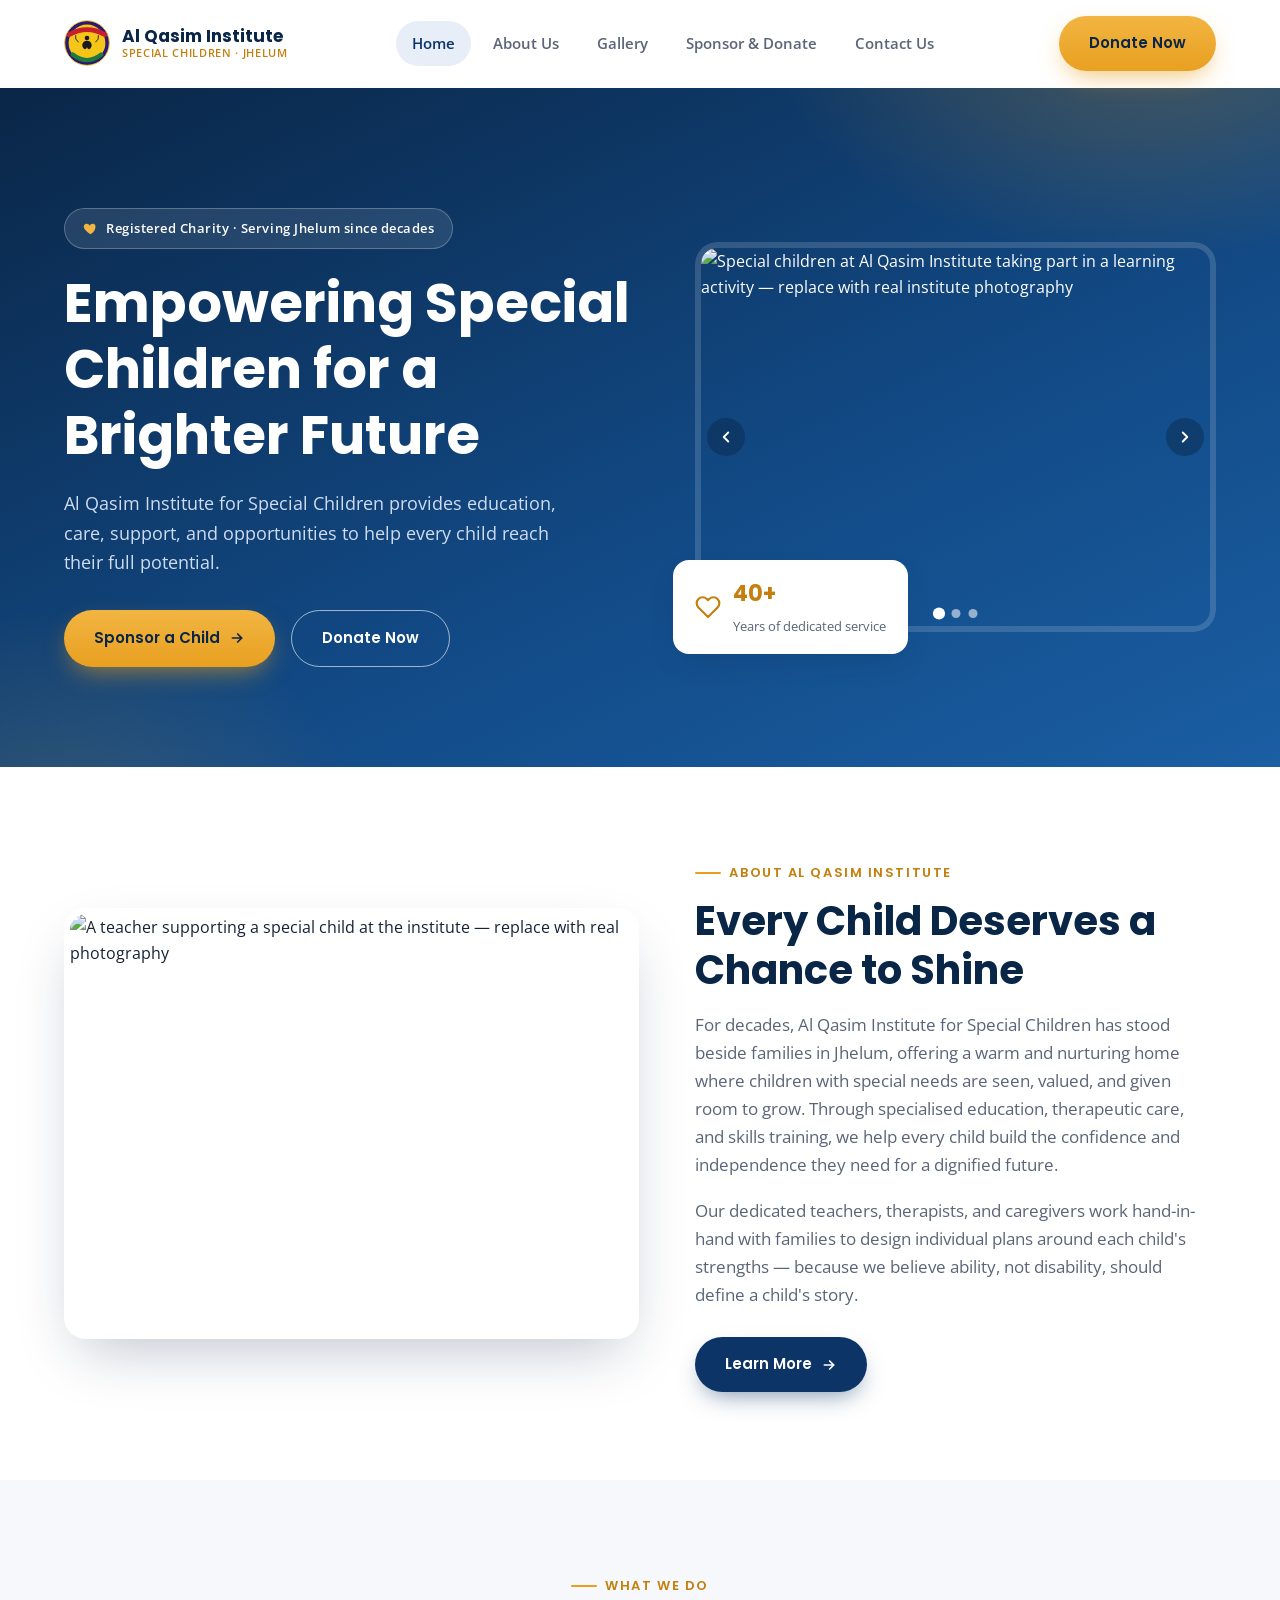
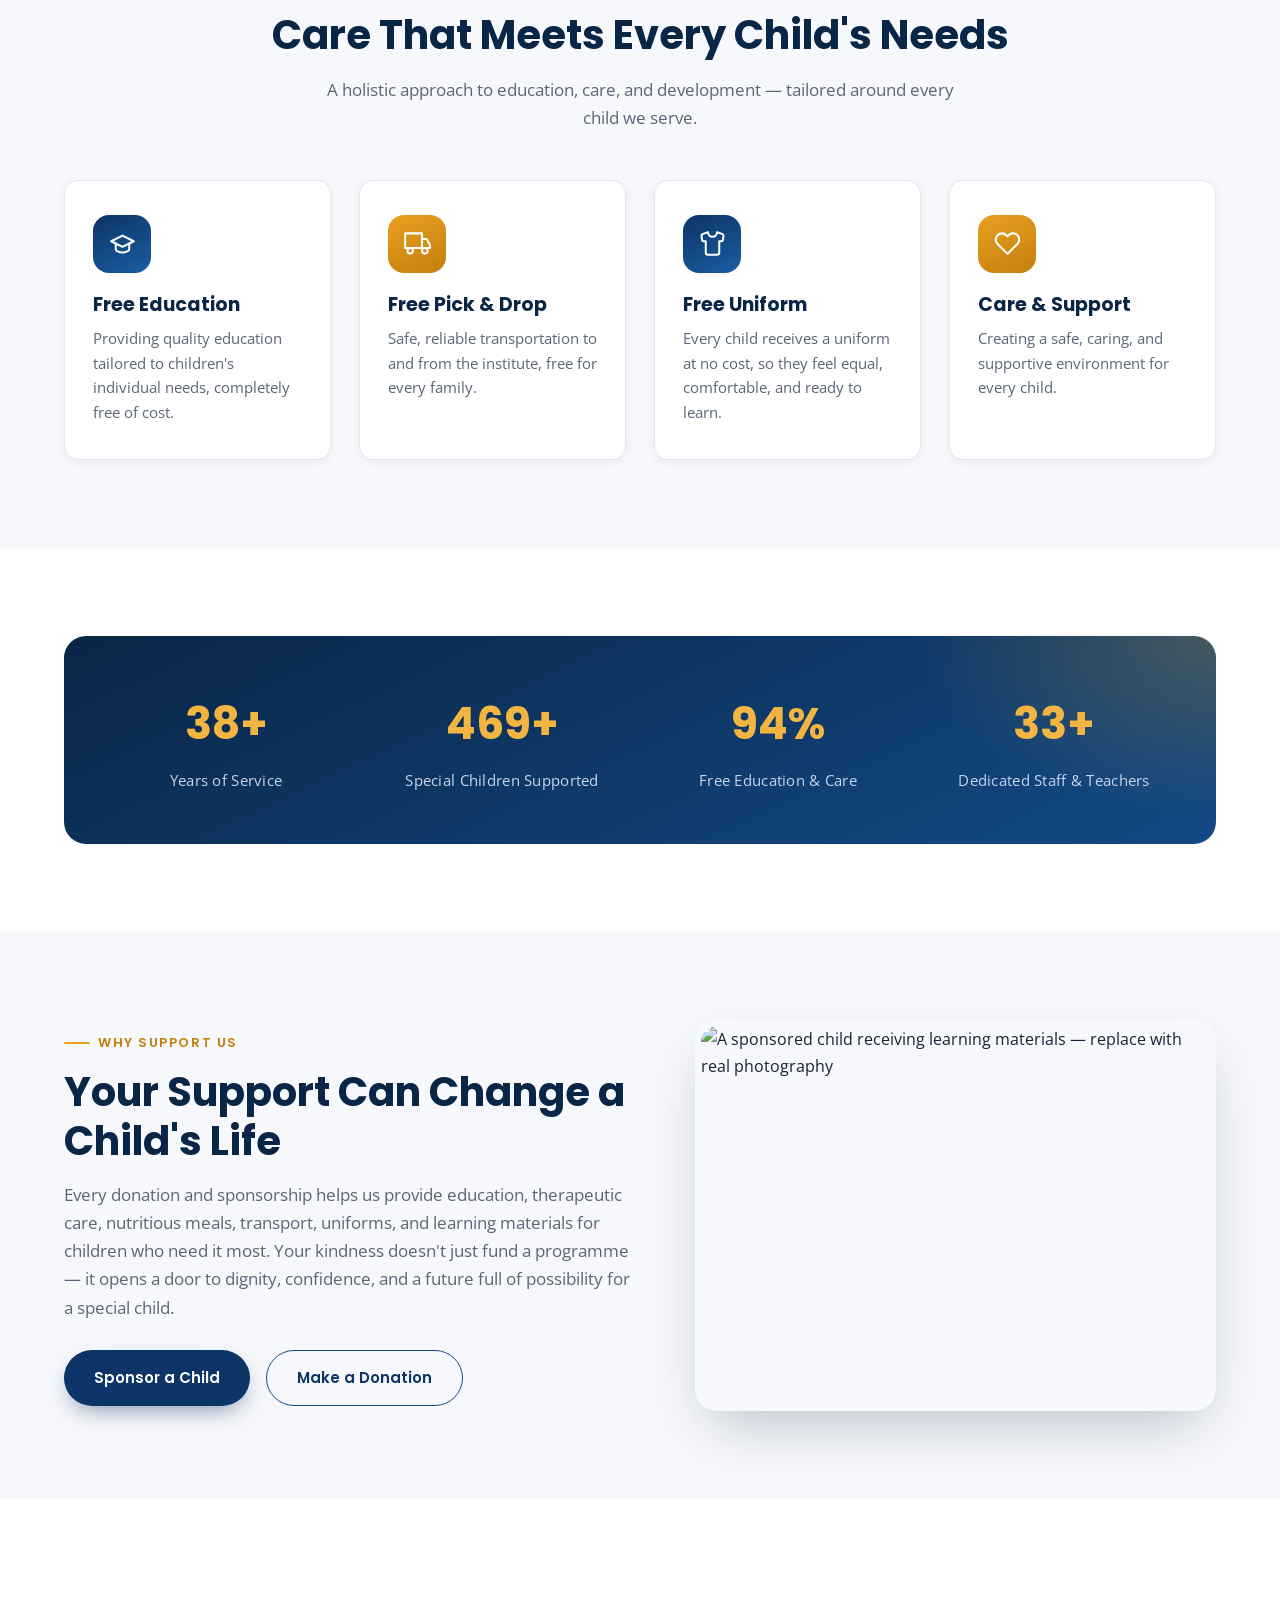
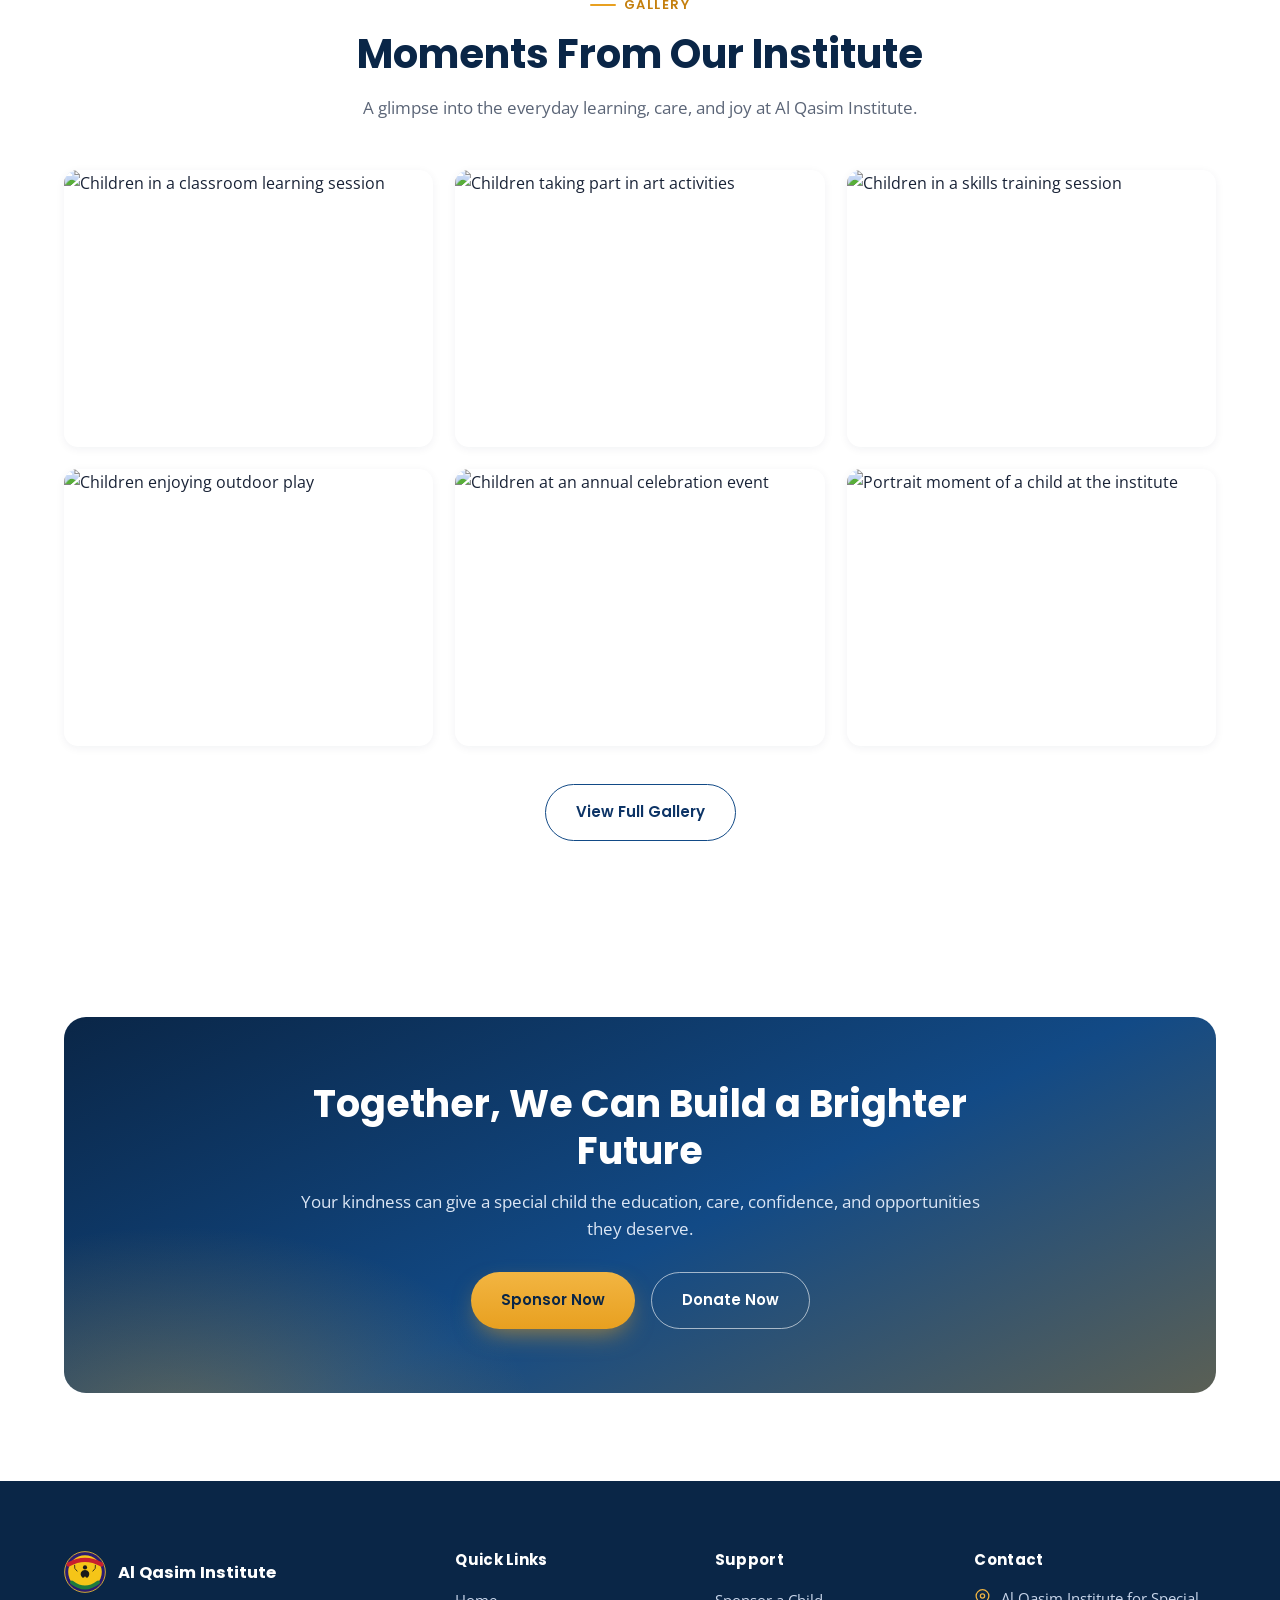
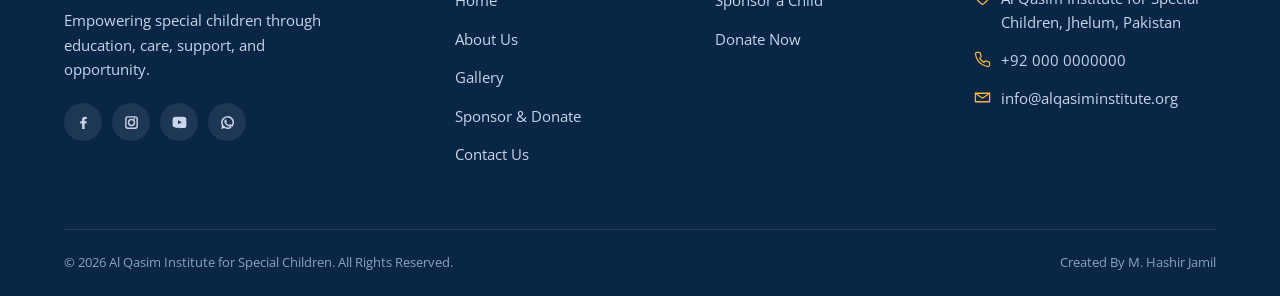
==== commit 11ac2024: "Rename What We Do cards to Free Education, Free Pick & Drop, Free Uniform, Care & Support Co-Authore" ====
--- a/al-qasim-institute/index.html
+++ b/al-qasim-institute/index.html
@@ -132,29 +132,29 @@
           <div class="icon-circle">
             <svg viewBox="0 0 24 24" fill="none" stroke="currentColor" stroke-width="1.8" stroke-linecap="round" stroke-linejoin="round"><path d="M22 10 12 5 2 10l10 5 10-5Z"/><path d="M6 12v5c0 1.4 2.7 3 6 3s6-1.6 6-3v-5"/></svg>
           </div>
-          <h3>Special Education</h3>
-          <p>Providing quality education tailored to children's individual needs.</p>
+          <h3>Free Education</h3>
+          <p>Providing quality education tailored to children's individual needs, completely free of cost.</p>
         </div>
         <div class="icon-card reveal reveal-delay-2">
           <div class="icon-circle gold">
+            <svg viewBox="0 0 24 24" fill="none" stroke="currentColor" stroke-width="1.8" stroke-linecap="round" stroke-linejoin="round"><path d="M1 3h15v13H1z"/><path d="M16 8h4l3 5v3h-7V8z"/><circle cx="5.5" cy="18.5" r="2.5"/><circle cx="18.5" cy="18.5" r="2.5"/></svg>
+          </div>
+          <h3>Free Pick &amp; Drop</h3>
+          <p>Safe, reliable transportation to and from the institute, free for every family.</p>
+        </div>
+        <div class="icon-card reveal reveal-delay-3">
+          <div class="icon-circle">
+            <svg viewBox="0 0 24 24" fill="none" stroke="currentColor" stroke-width="1.8" stroke-linecap="round" stroke-linejoin="round"><path d="M20.38 3.46 16 2a4 4 0 0 1-8 0L3.62 3.46a2 2 0 0 0-1.34 2.23l.58 3.47a1 1 0 0 0 .99.84H6v10a2 2 0 0 0 2 2h8a2 2 0 0 0 2-2V10h2.15a1 1 0 0 0 .99-.84l.58-3.47a2 2 0 0 0-1.34-2.23z"/></svg>
+          </div>
+          <h3>Free Uniform</h3>
+          <p>Every child receives a uniform at no cost, so they feel equal, comfortable, and ready to learn.</p>
+        </div>
+        <div class="icon-card reveal reveal-delay-4">
+          <div class="icon-circle gold">
             <svg viewBox="0 0 24 24" fill="none" stroke="currentColor" stroke-width="1.8" stroke-linecap="round" stroke-linejoin="round"><path d="M20.84 4.6a5.5 5.5 0 0 0-7.78 0L12 5.67l-1.06-1.06a5.5 5.5 0 1 0-7.78 7.78L12 21.23l8.84-8.84a5.5 5.5 0 0 0 0-7.78Z"/></svg>
           </div>
           <h3>Care &amp; Support</h3>
           <p>Creating a safe, caring, and supportive environment for every child.</p>
-        </div>
-        <div class="icon-card reveal reveal-delay-3">
-          <div class="icon-circle">
-            <svg viewBox="0 0 24 24" fill="none" stroke="currentColor" stroke-width="1.8" stroke-linecap="round" stroke-linejoin="round"><path d="M14.7 6.3a1 1 0 0 0 0 1.4l1.6 1.6a1 1 0 0 0 1.4 0l3.77-3.77a6 6 0 0 1-7.94 7.94l-6.91 6.91a2.12 2.12 0 0 1-3-3l6.91-6.91a6 6 0 0 1 7.94-7.94l-3.76 3.76Z"/></svg>
-          </div>
-          <h3>Skills Development</h3>
-          <p>Helping children develop important life and practical skills.</p>
-        </div>
-        <div class="icon-card reveal reveal-delay-4">
-          <div class="icon-circle gold">
-            <svg viewBox="0 0 24 24" fill="none" stroke="currentColor" stroke-width="1.8" stroke-linecap="round" stroke-linejoin="round"><path d="M21 12a9 9 0 1 1-2.64-6.36"/><path d="M21 3v6h-6"/></svg>
-          </div>
-          <h3>Rehabilitation</h3>
-          <p>Supporting children's development, therapy needs, and independence.</p>
         </div>
       </div>
     </div>
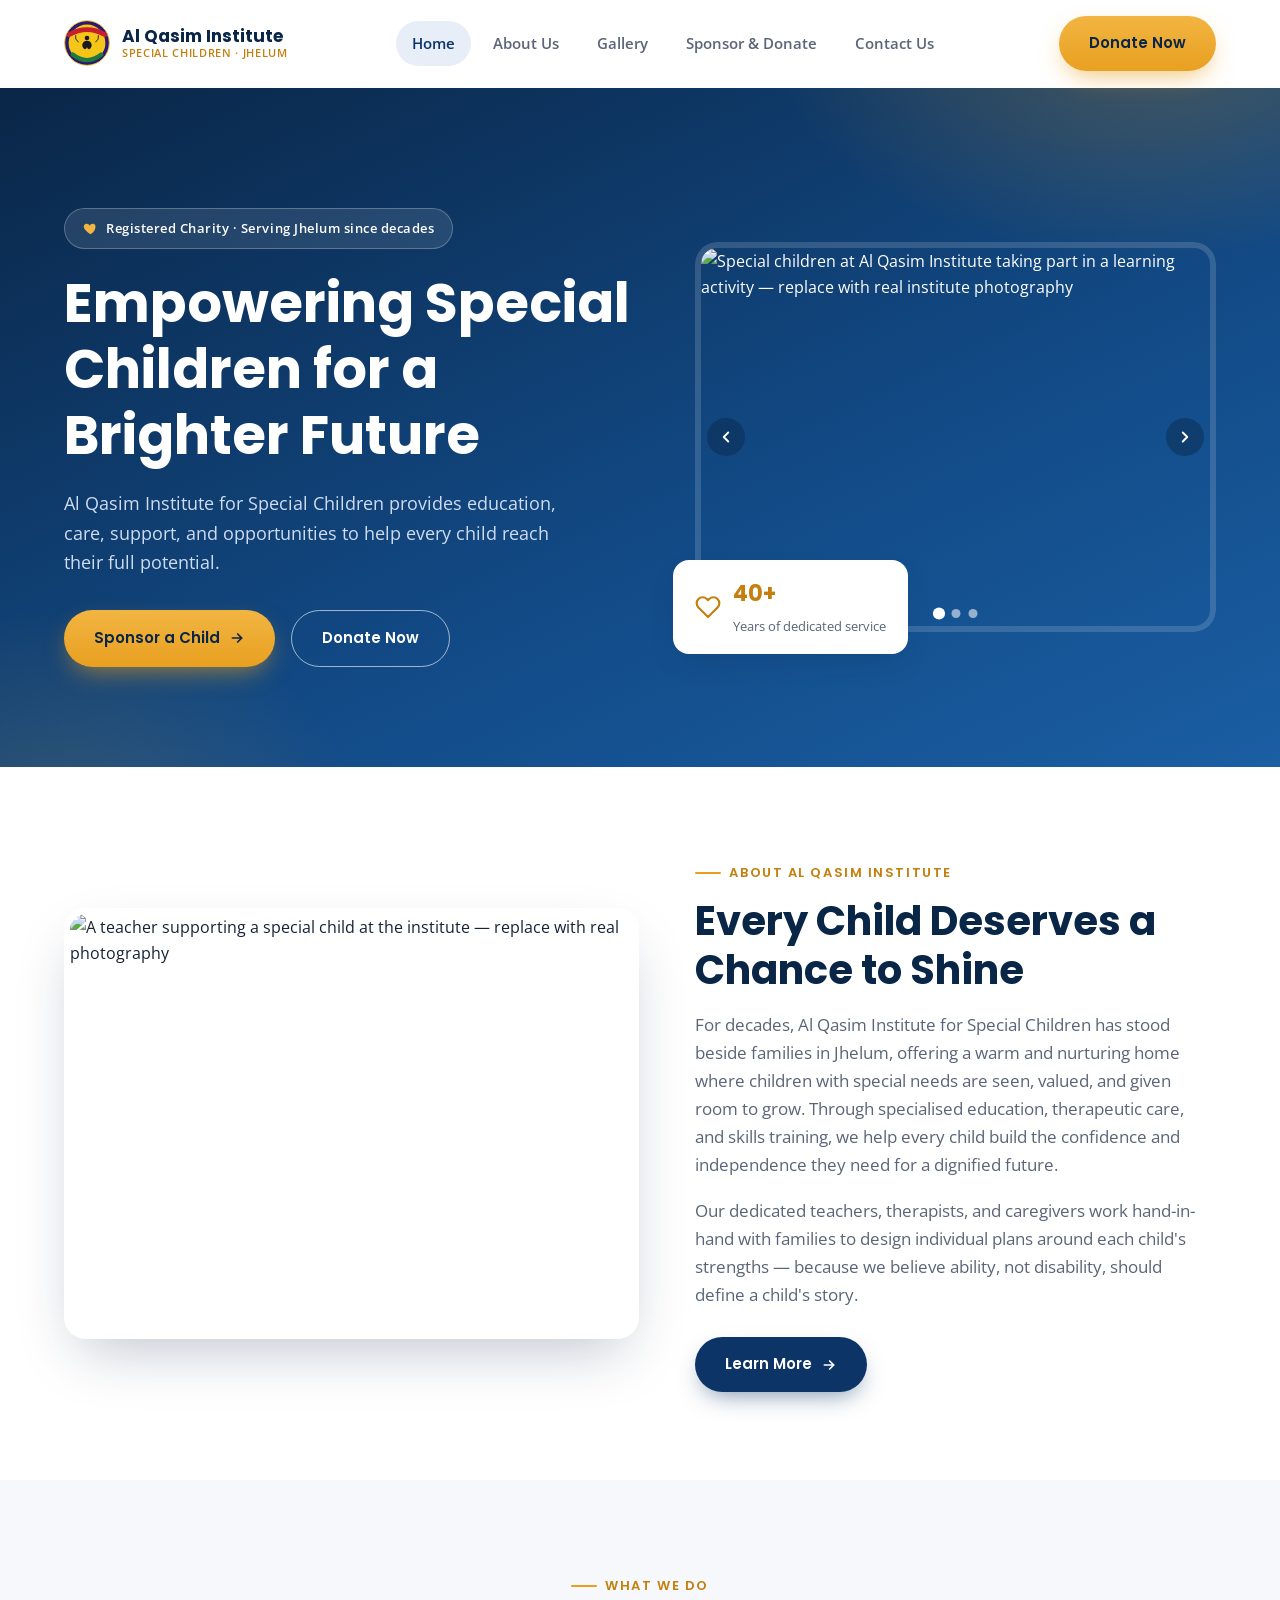
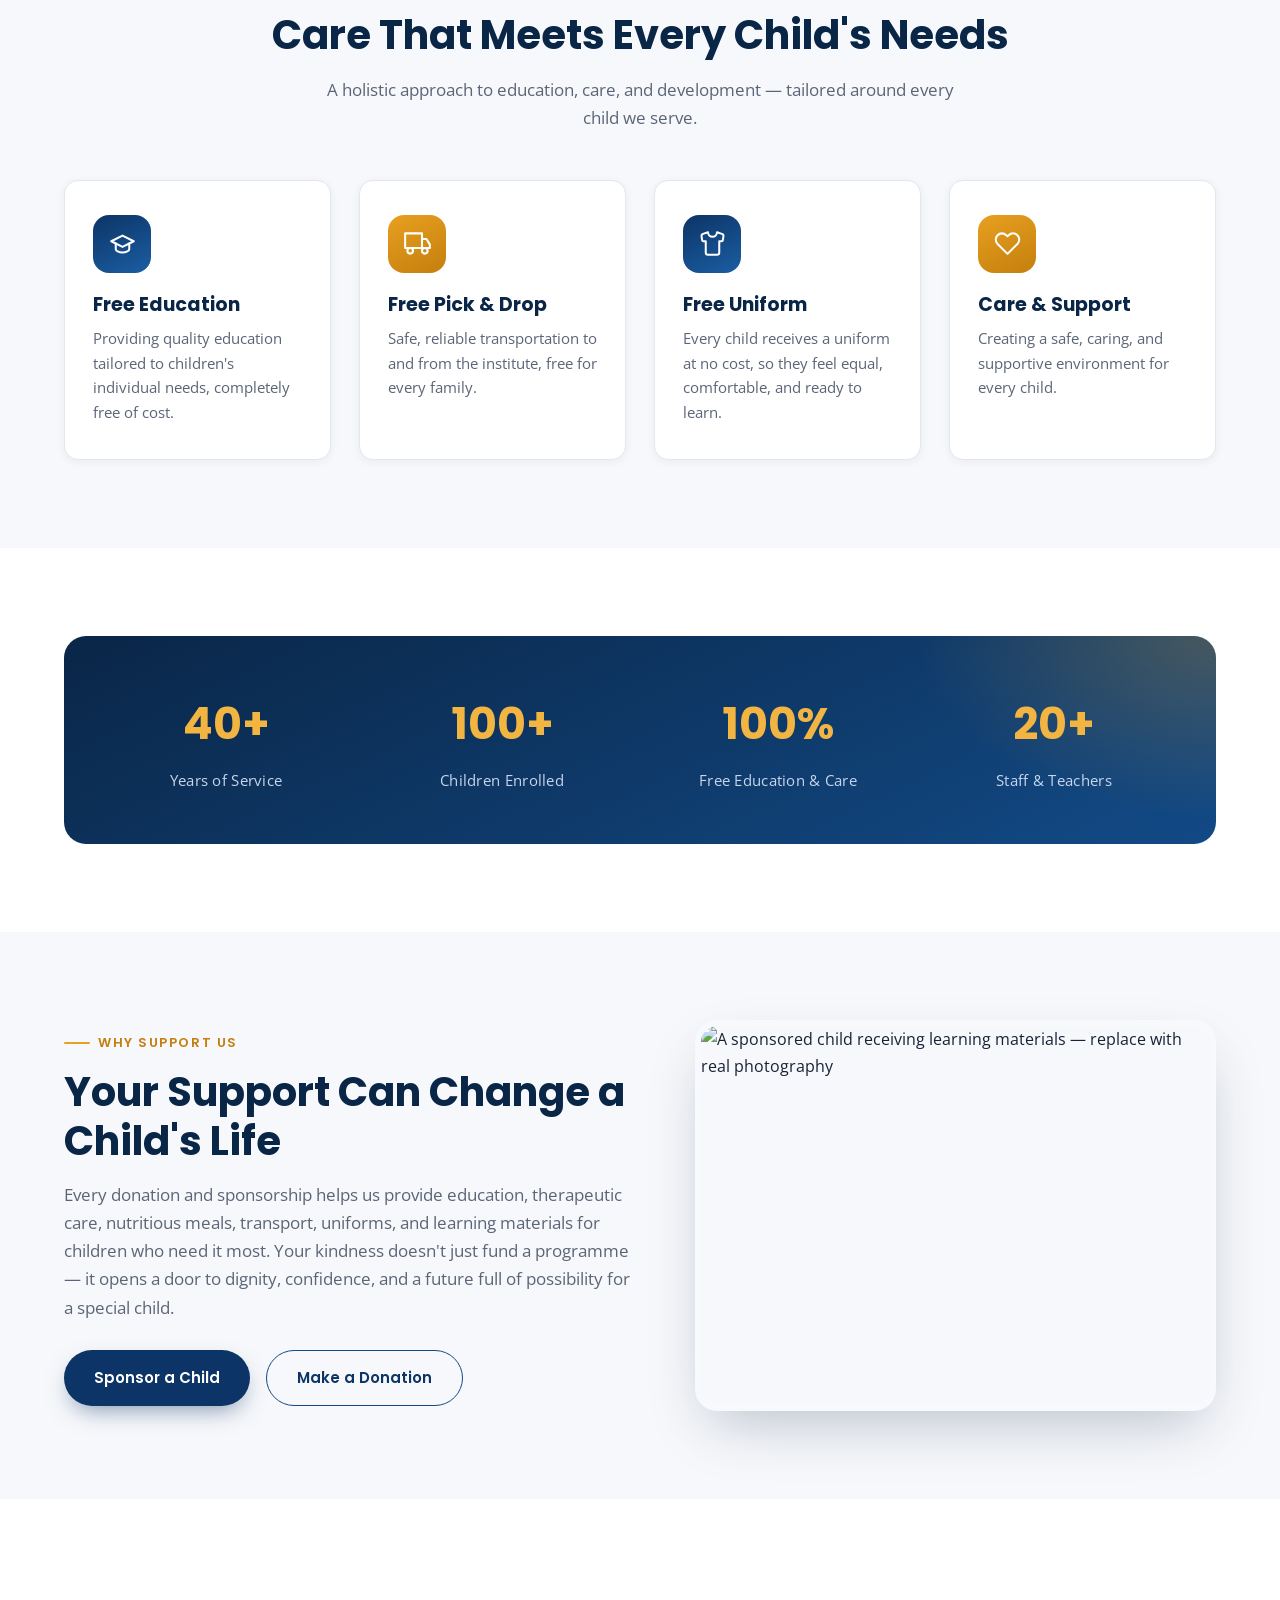
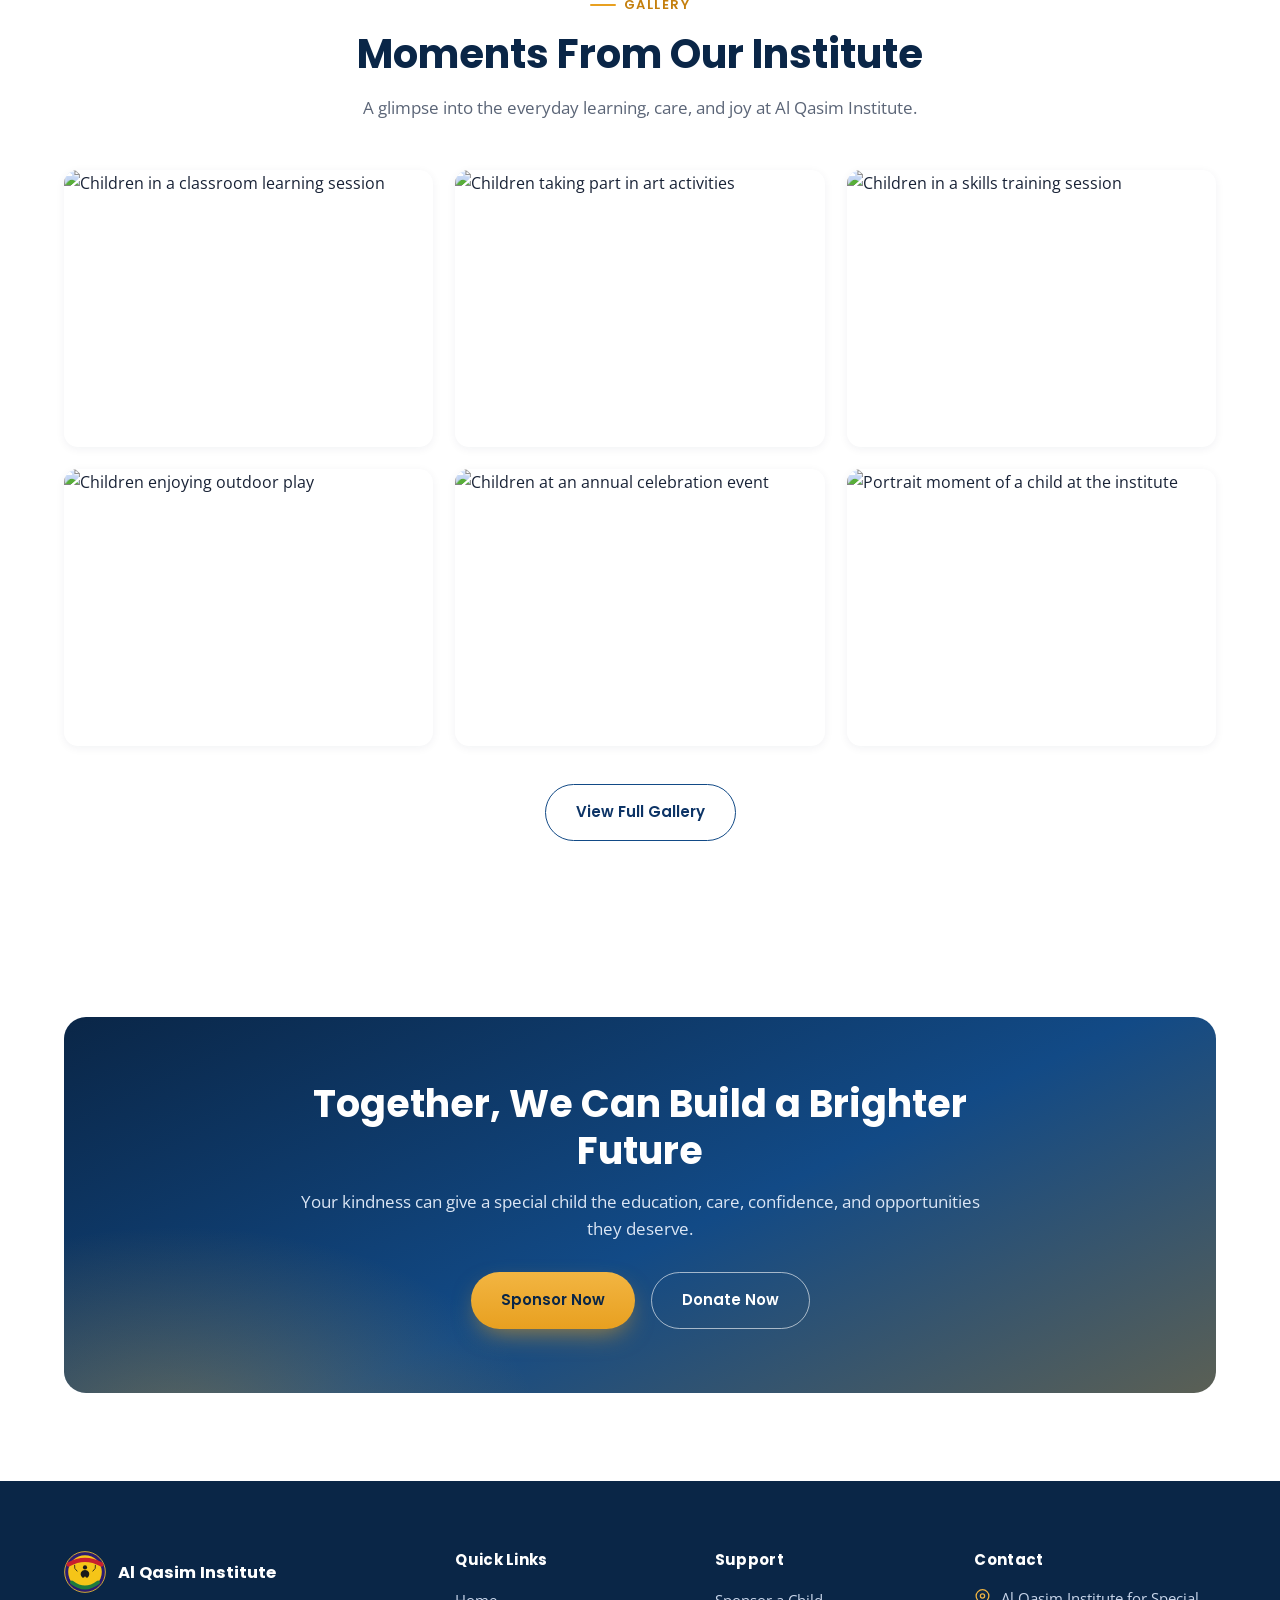
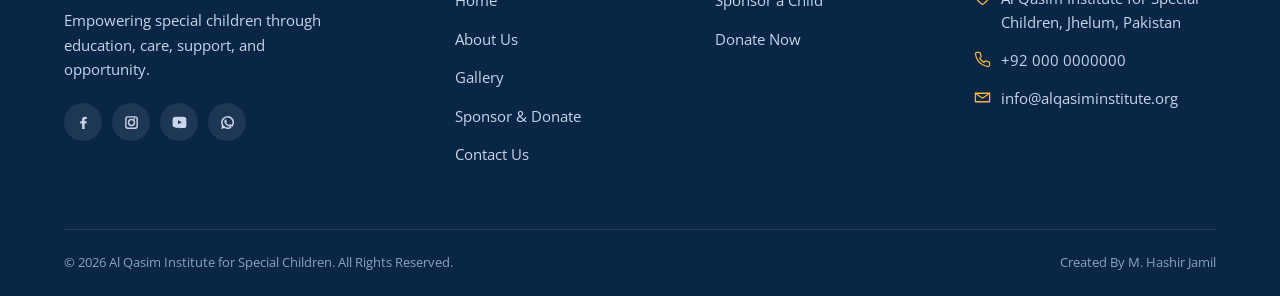
==== commit 81f4faef: "Update impact stats: 100+ children enrolled, 20+ staff & teachers Co-Authored-By: Claude Sonnet 5 <n" ====
--- a/al-qasim-institute/index.html
+++ b/al-qasim-institute/index.html
@@ -170,16 +170,16 @@
             <div class="lbl">Years of Service</div>
           </div>
           <div class="stat-item">
-            <div class="num"><span data-count="500" data-suffix="+">0</span></div>
-            <div class="lbl">Special Children Supported</div>
+            <div class="num"><span data-count="100" data-suffix="+">0</span></div>
+            <div class="lbl">Children Enrolled</div>
           </div>
           <div class="stat-item">
             <div class="num"><span data-count="100" data-suffix="%">0</span></div>
             <div class="lbl">Free Education &amp; Care</div>
           </div>
           <div class="stat-item">
-            <div class="num"><span data-count="35" data-suffix="+">0</span></div>
-            <div class="lbl">Dedicated Staff &amp; Teachers</div>
+            <div class="num"><span data-count="20" data-suffix="+">0</span></div>
+            <div class="lbl">Staff &amp; Teachers</div>
           </div>
         </div>
       </div>
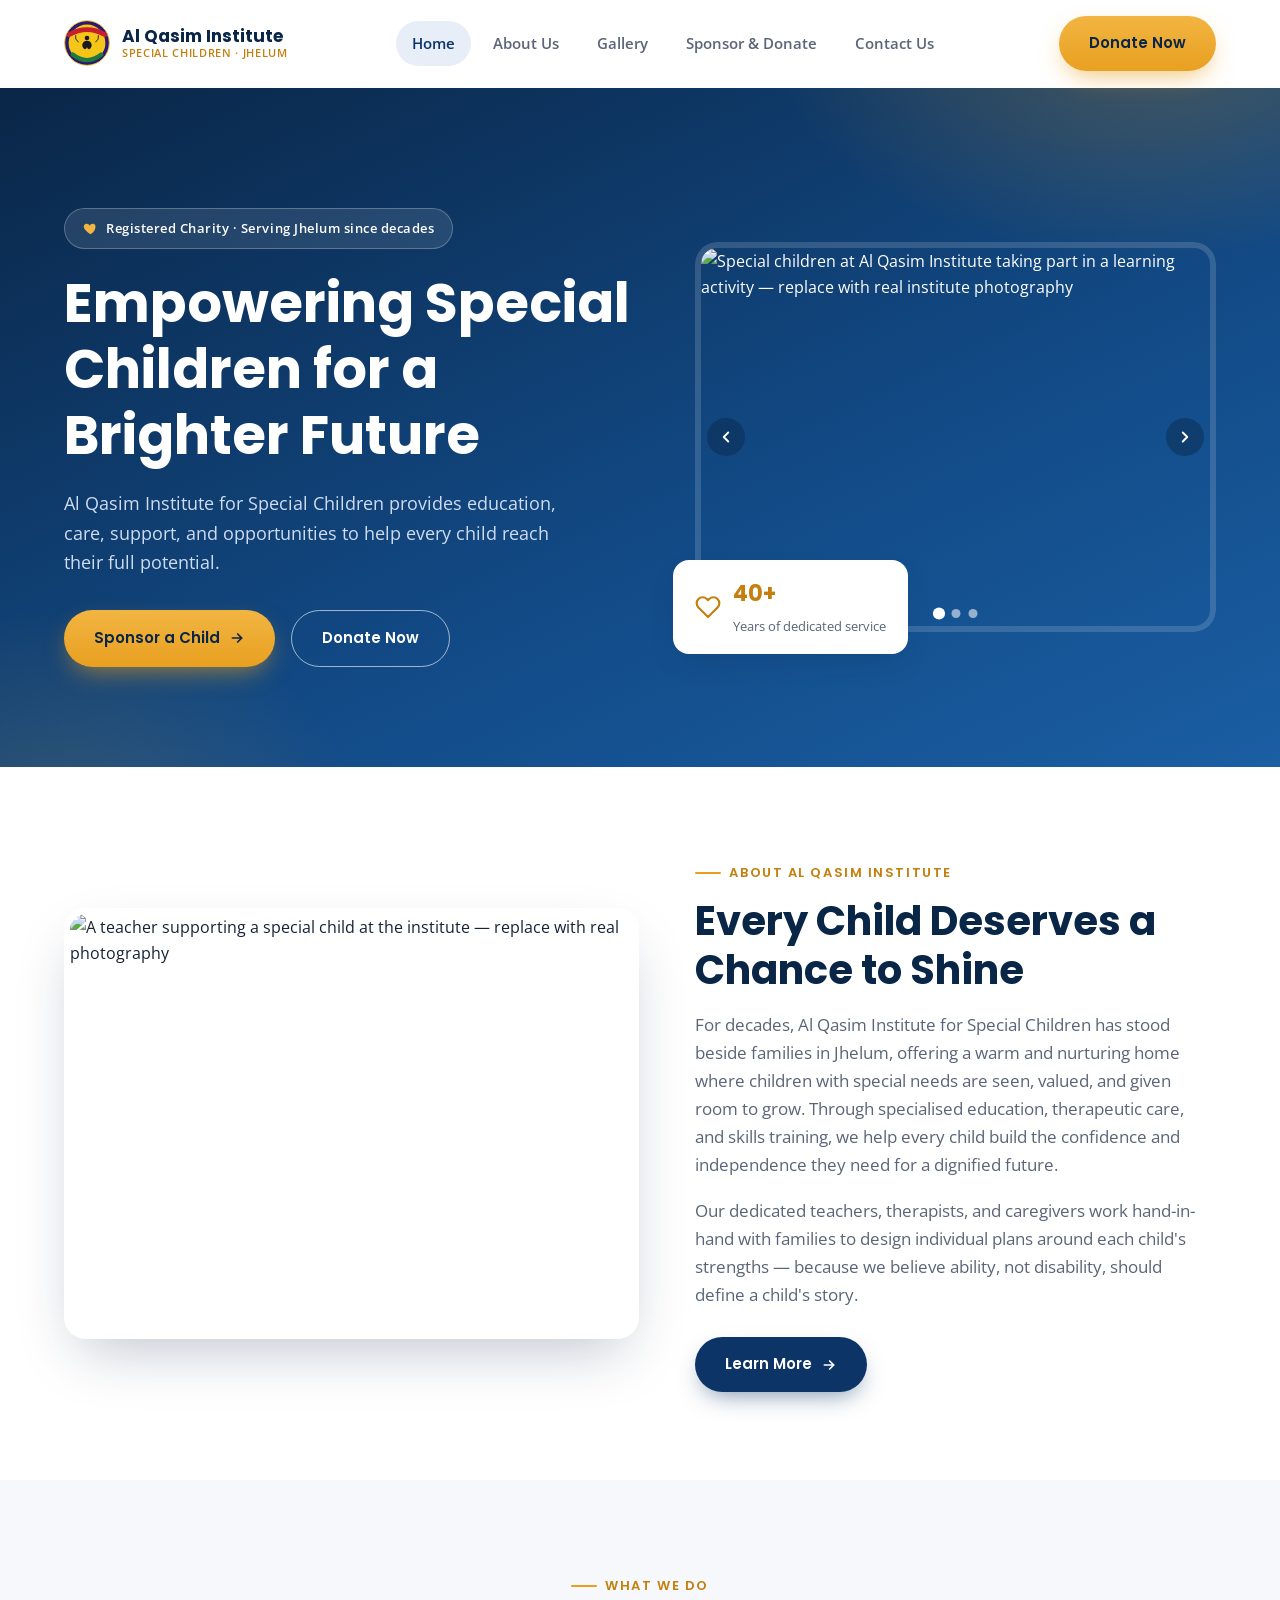
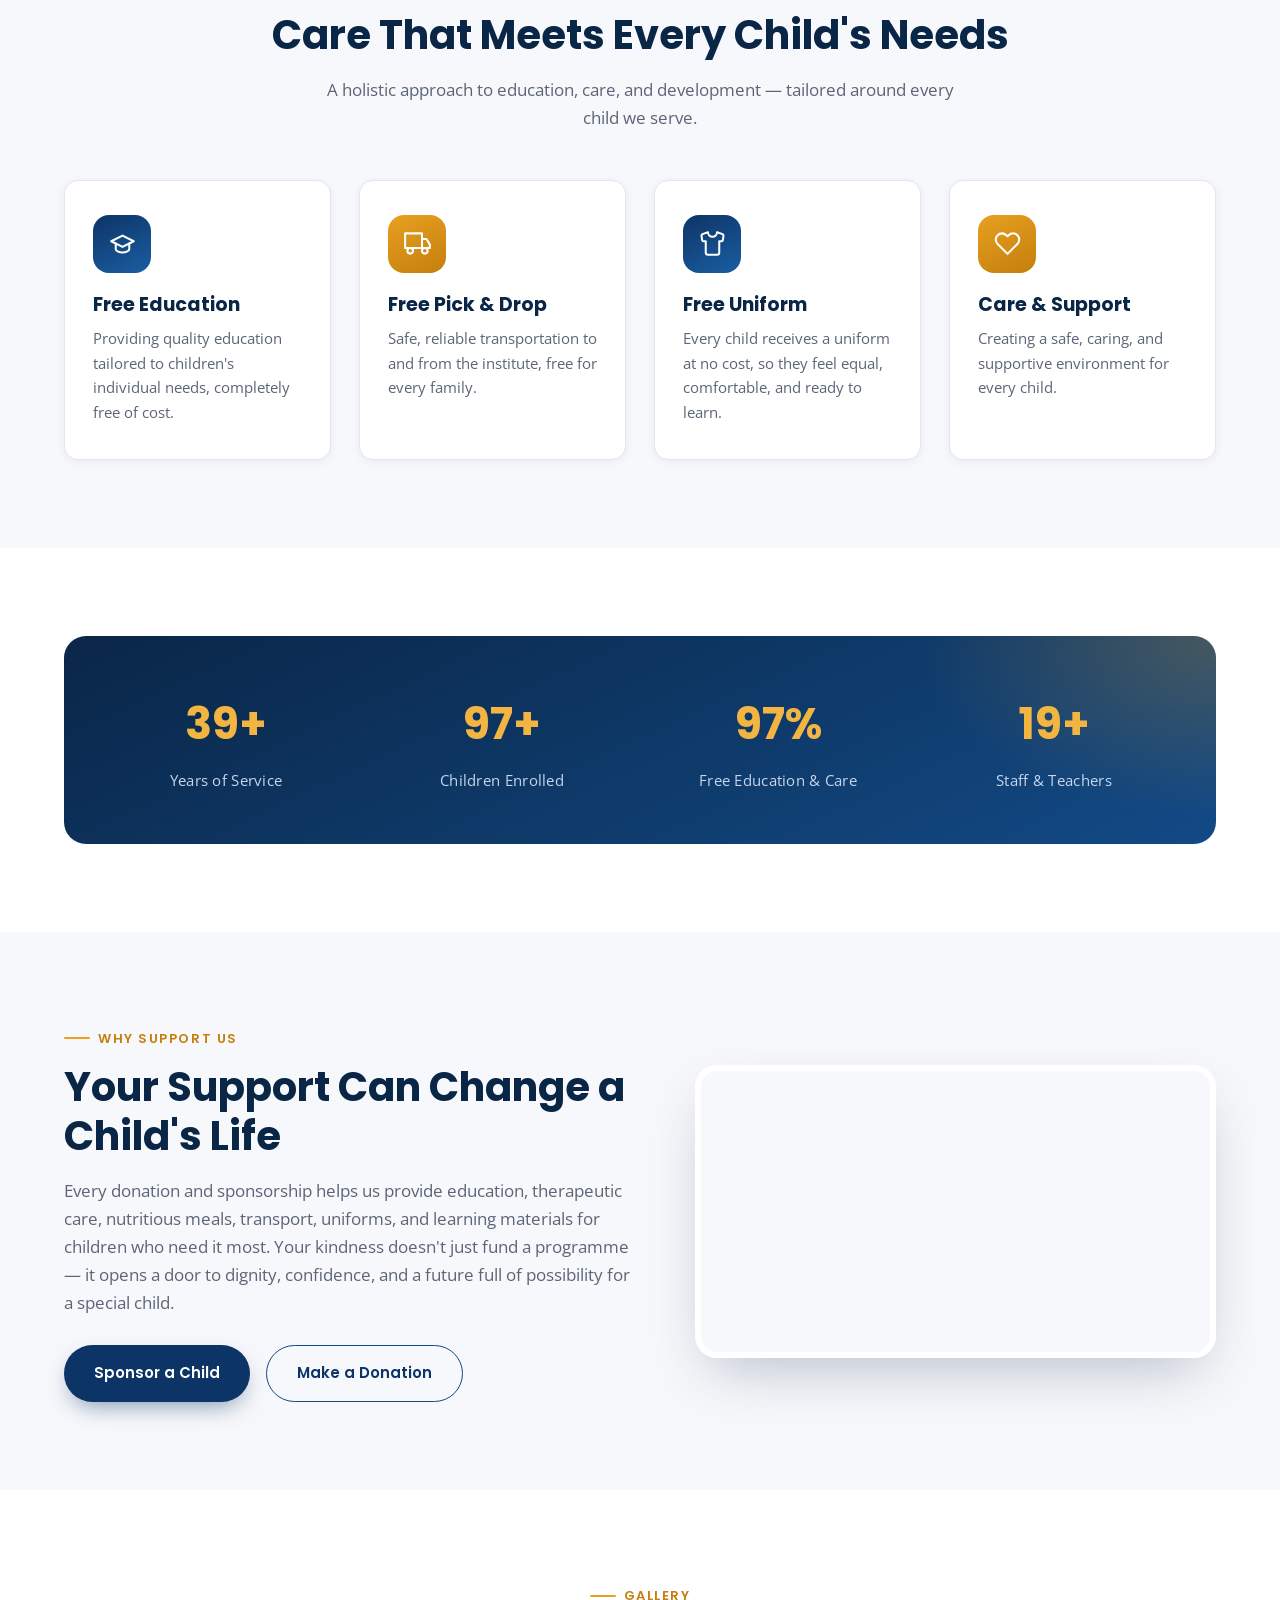
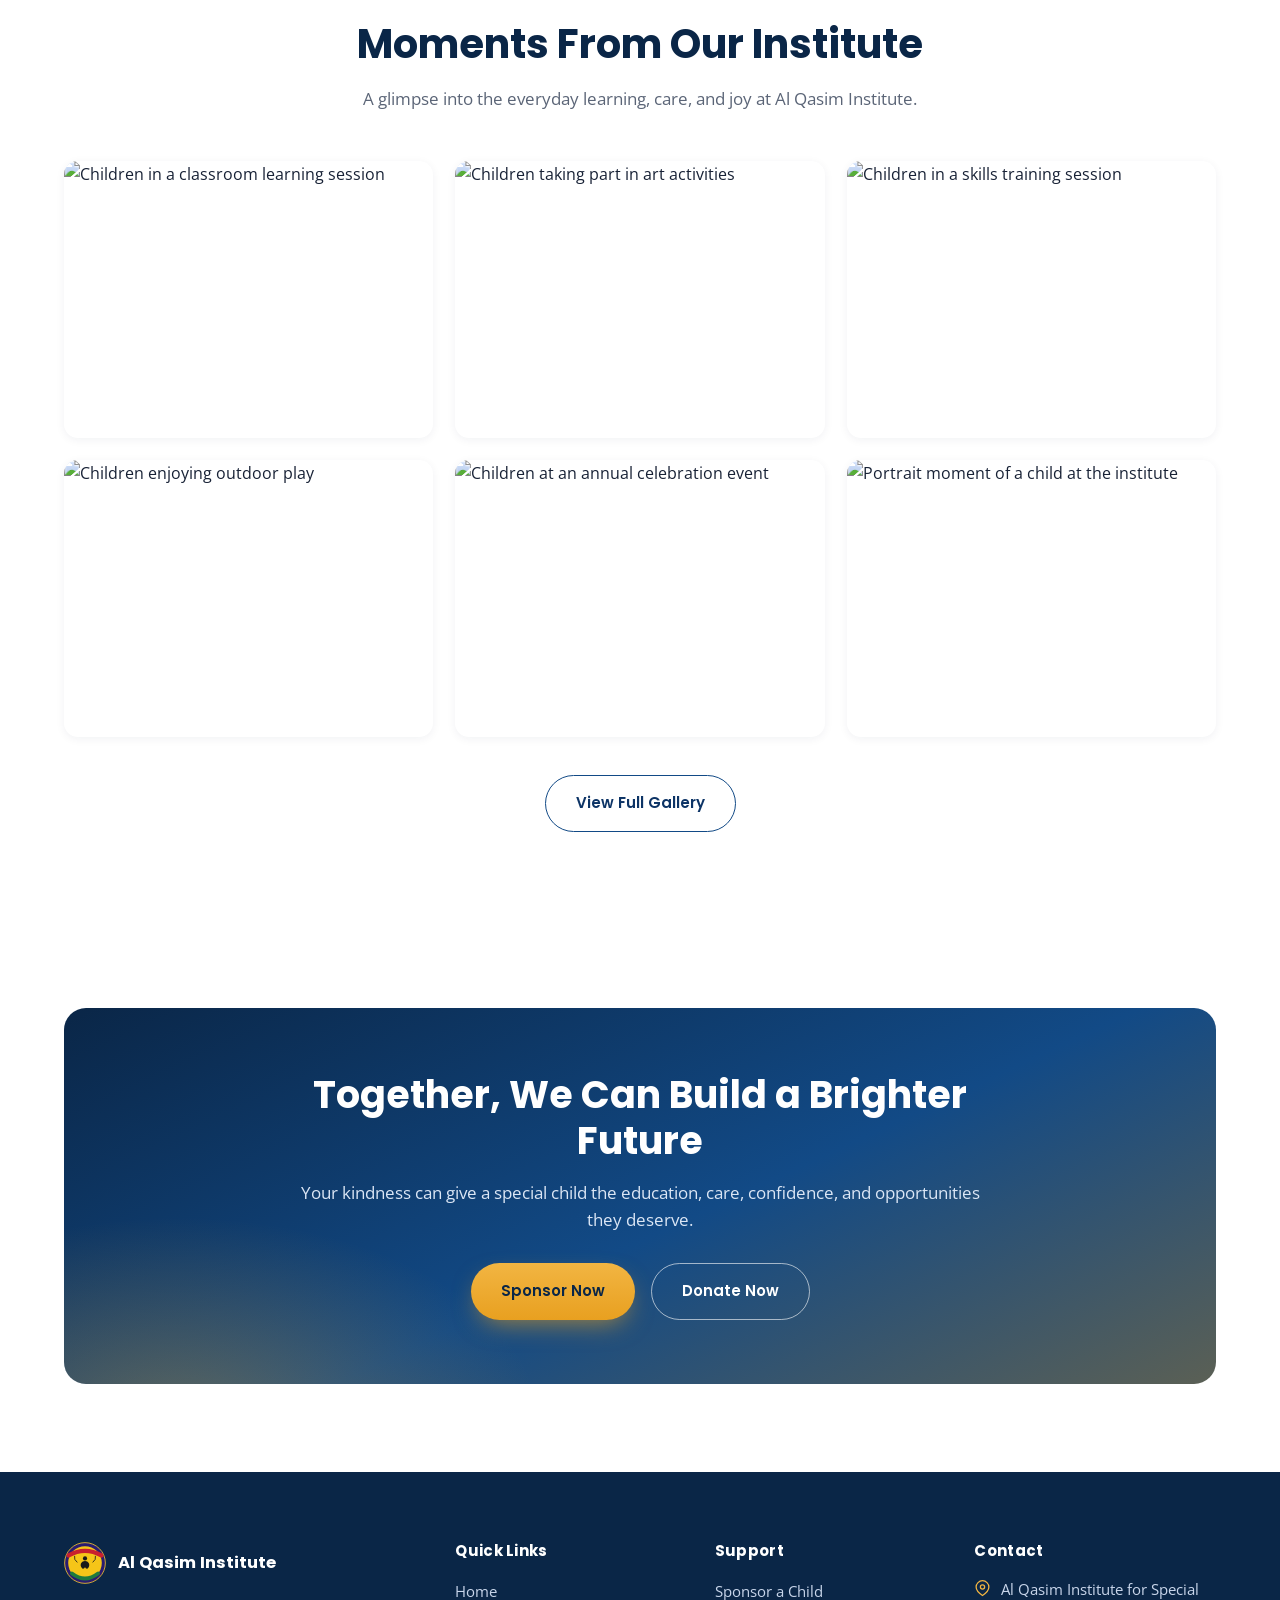
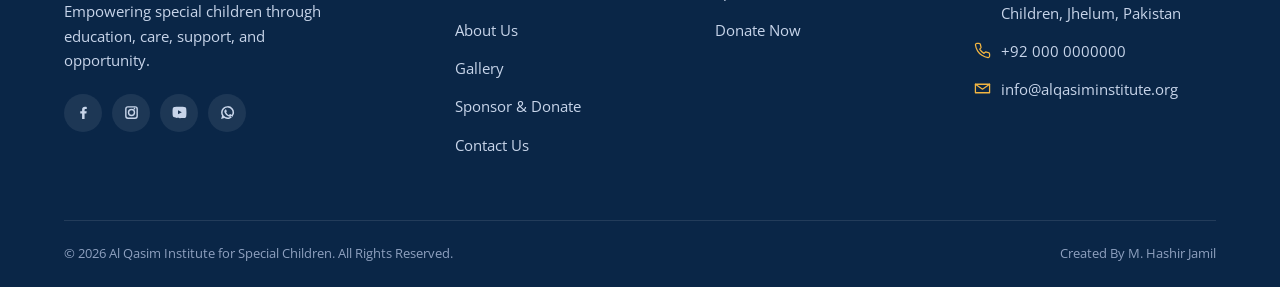
==== commit 5087eab4: "Replace Why Support Us placeholder photo with YouTube video embed Co-Authored-By: Claude Sonnet 5 <n" ====
--- a/al-qasim-institute/index.html
+++ b/al-qasim-institute/index.html
@@ -203,7 +203,9 @@
         </div>
       </div>
       <div class="reveal reveal-delay-2">
-        <img class="ph-img" src="https://placehold.co/900x680/e8a020/0a2647?text=Your+Kindness+Changes+Lives" alt="A sponsored child receiving learning materials — replace with real photography"/>
+        <div class="video-frame">
+          <iframe src="https://www.youtube.com/embed/NlJksoUvA0w" title="How your support changes a child's life at Al Qasim Institute" loading="lazy" allow="accelerometer; autoplay; clipboard-write; encrypted-media; gyroscope; picture-in-picture; web-share" referrerpolicy="strict-origin-when-cross-origin" allowfullscreen></iframe>
+        </div>
       </div>
     </div>
   </section>
--- a/al-qasim-institute/assets/css/style.css
+++ b/al-qasim-institute/assets/css/style.css
@@ -443,6 +443,10 @@
 .map-frame{border-radius:var(--radius-lg);overflow:hidden;box-shadow:var(--shadow-md);border:6px solid #fff}
 .map-frame iframe{width:100%;height:420px;border:0;display:block}
 
+/* ---------------- Video embed frame ---------------- */
+.video-frame{position:relative;aspect-ratio:16/9;border-radius:var(--radius-lg);overflow:hidden;box-shadow:var(--shadow-lg);border:6px solid #fff}
+.video-frame iframe{position:absolute;inset:0;width:100%;height:100%;border:0;display:block}
+
 /* ---------------- Footer ---------------- */
 .site-footer{background:var(--blue-900);color:#c8d5ea;padding:70px 0 0}
 .footer-grid{display:grid;grid-template-columns:1.6fr 1fr 1fr 1.1fr;gap:40px;padding-bottom:50px;border-bottom:1px solid rgba(255,255,255,0.1)}
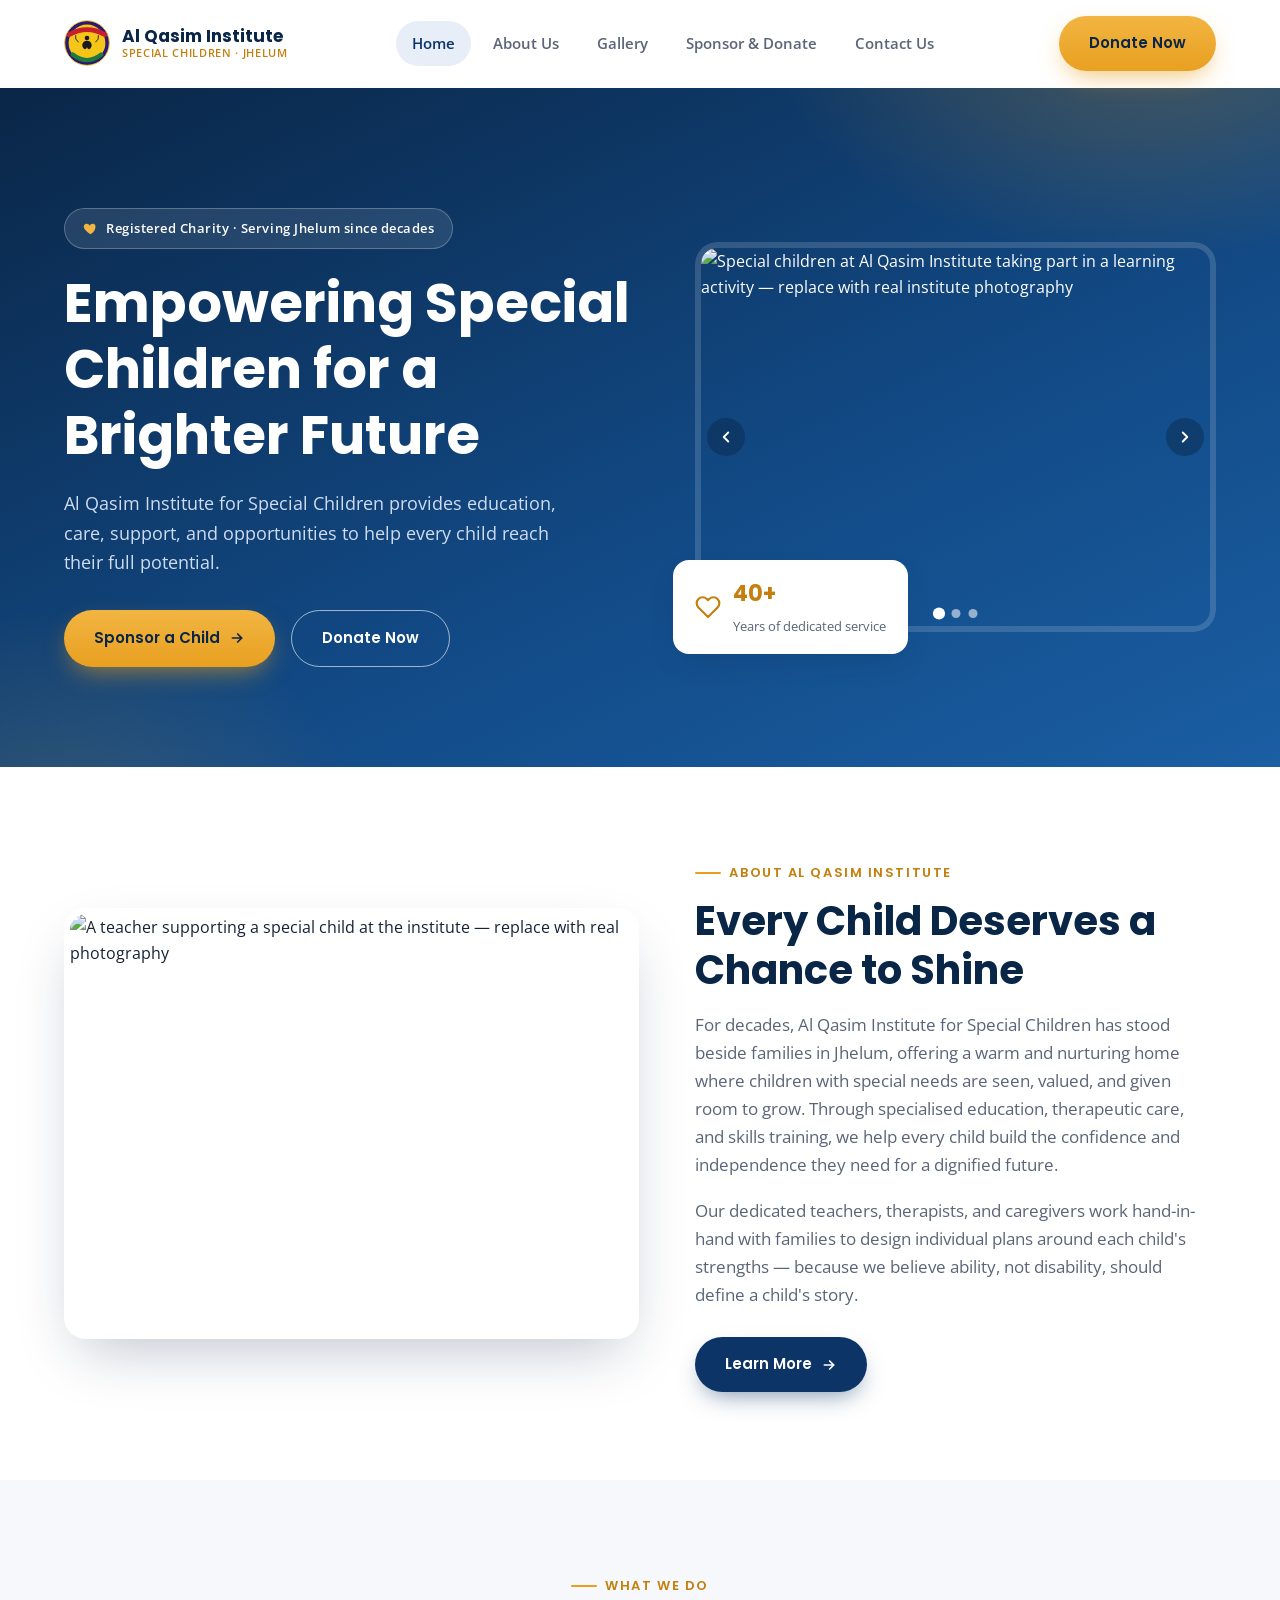
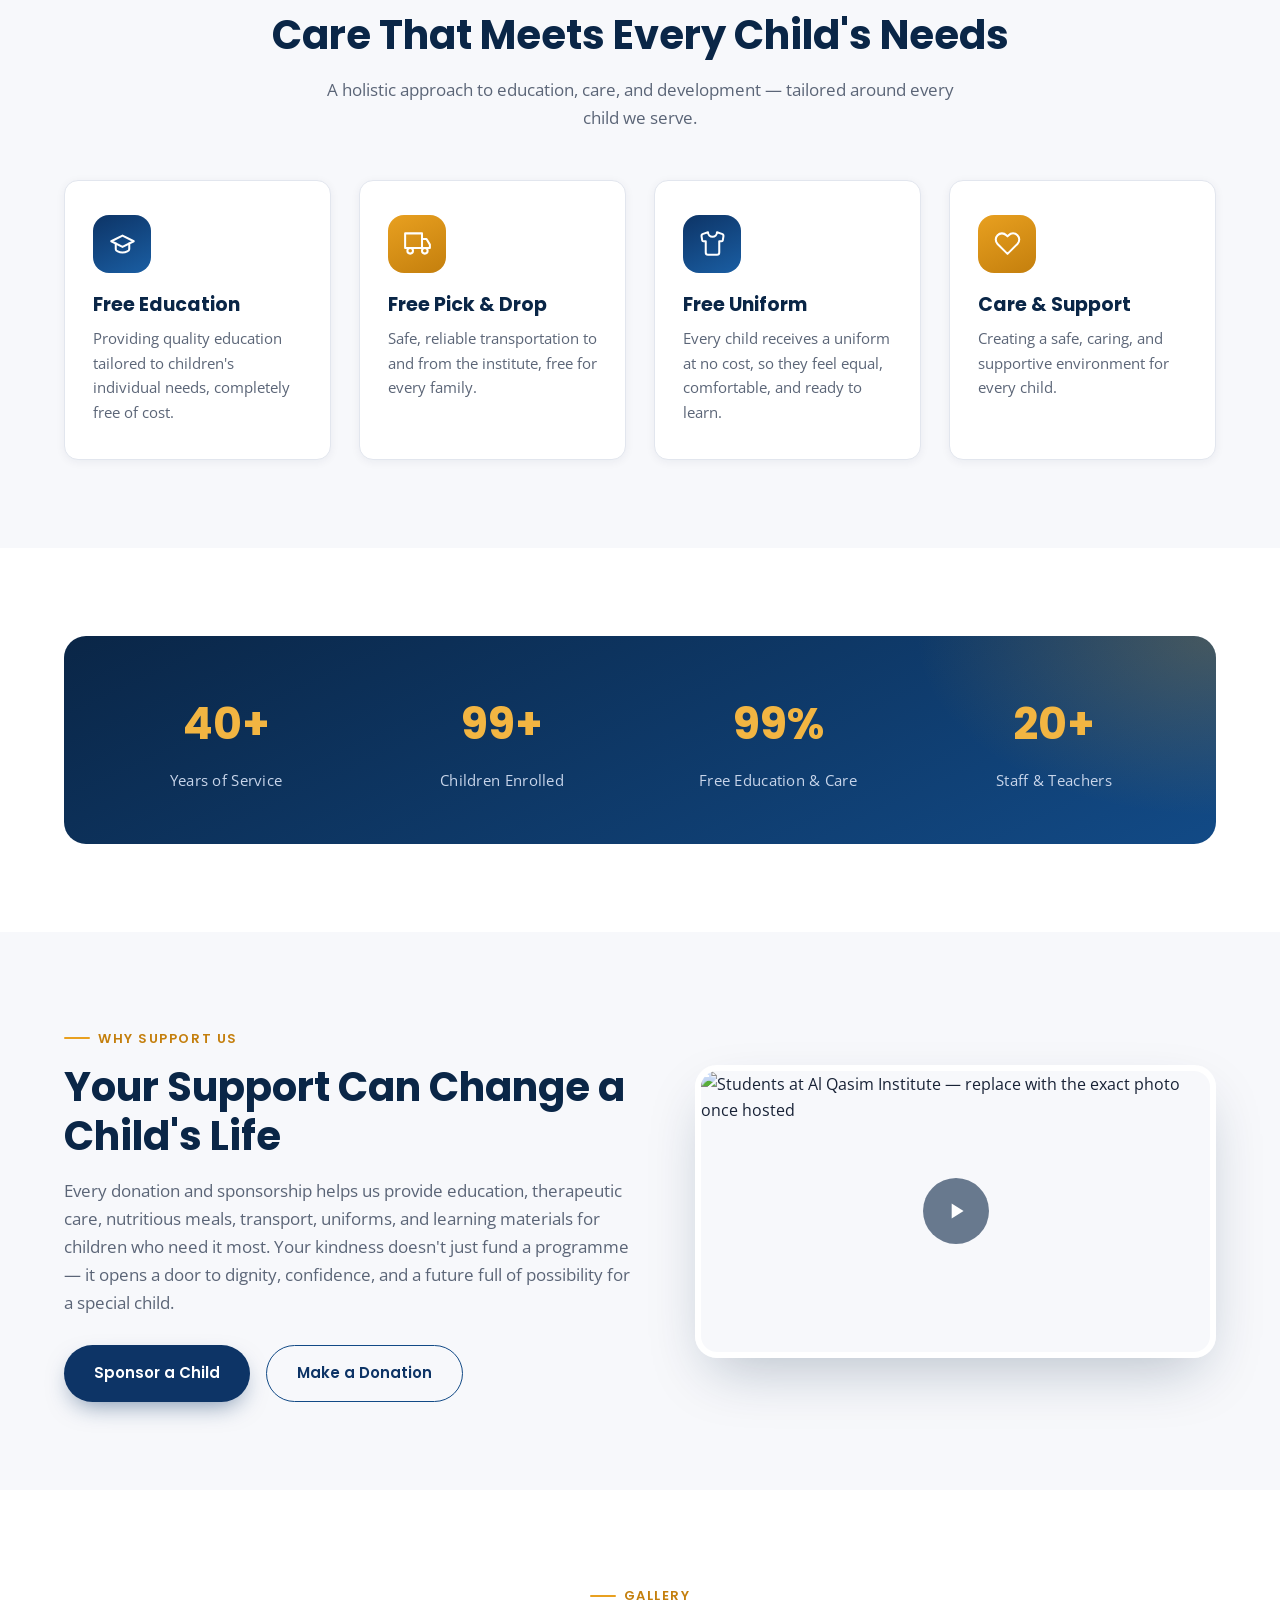
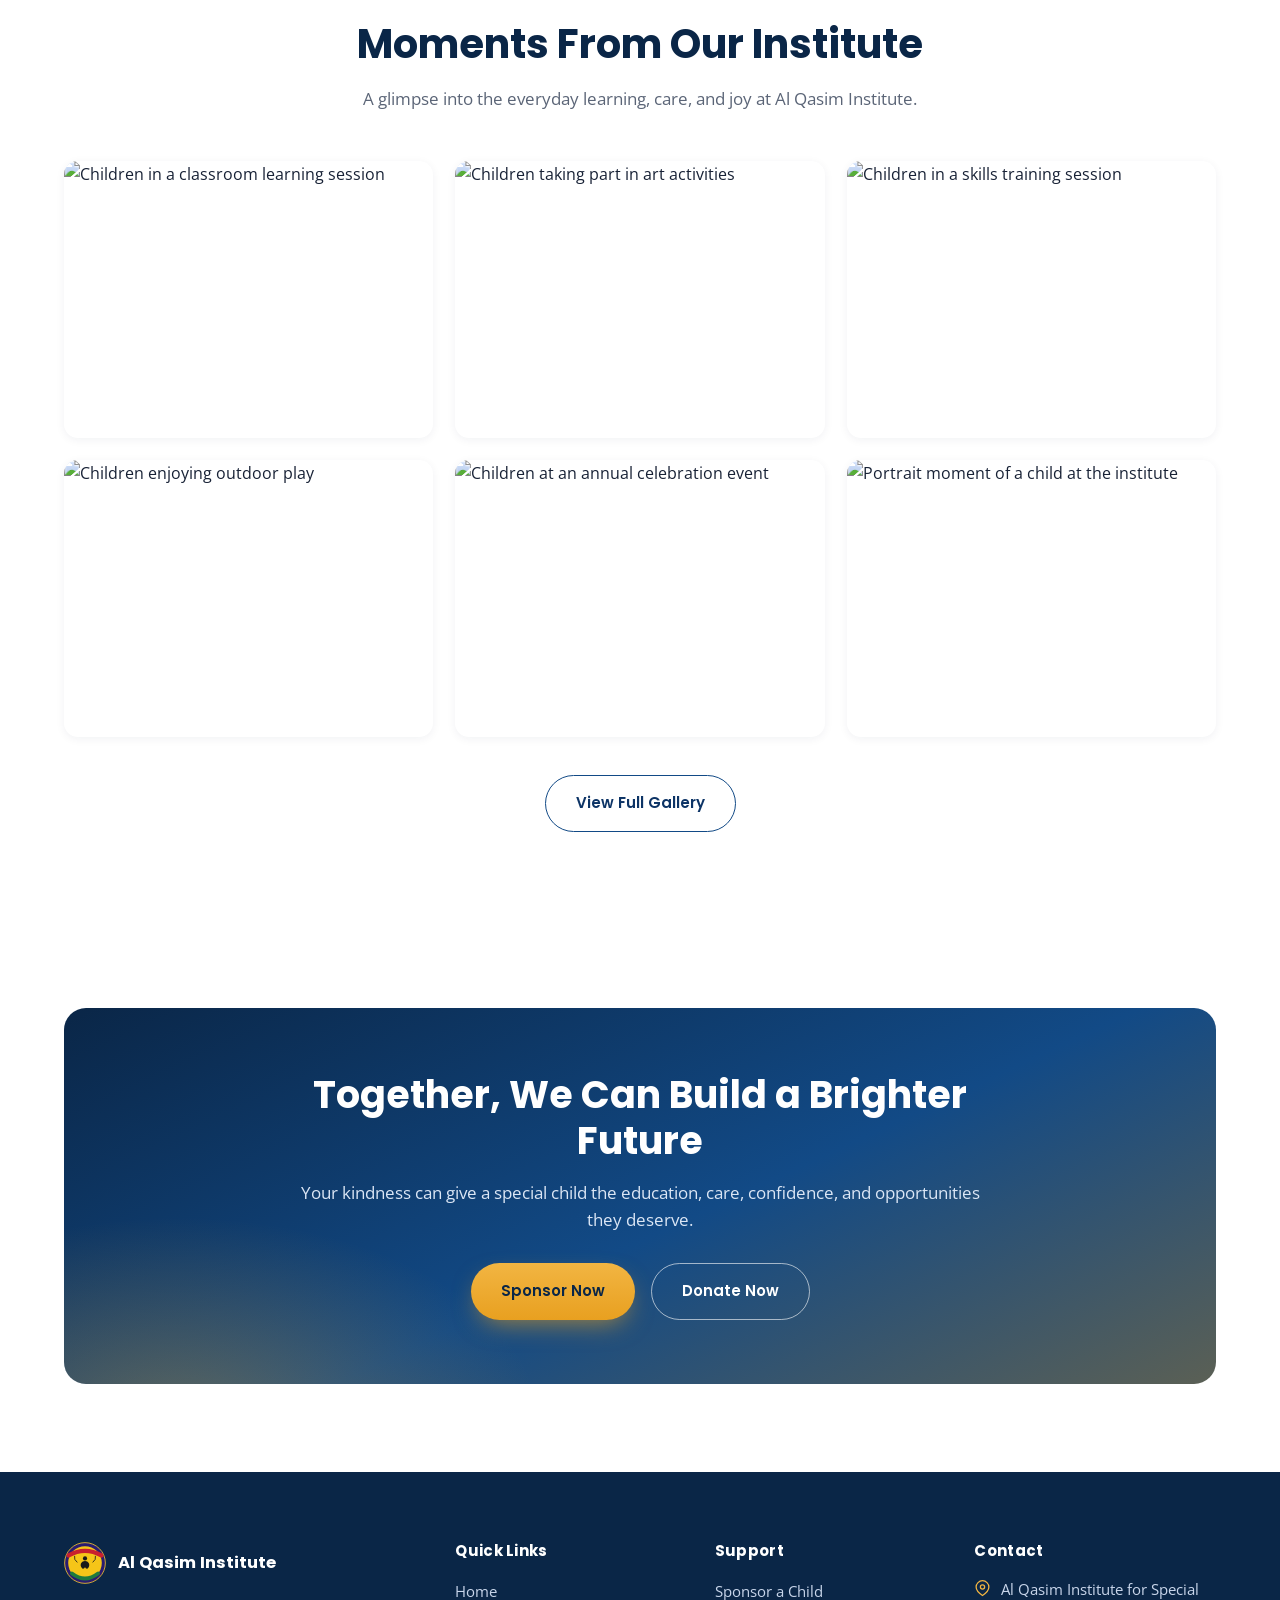
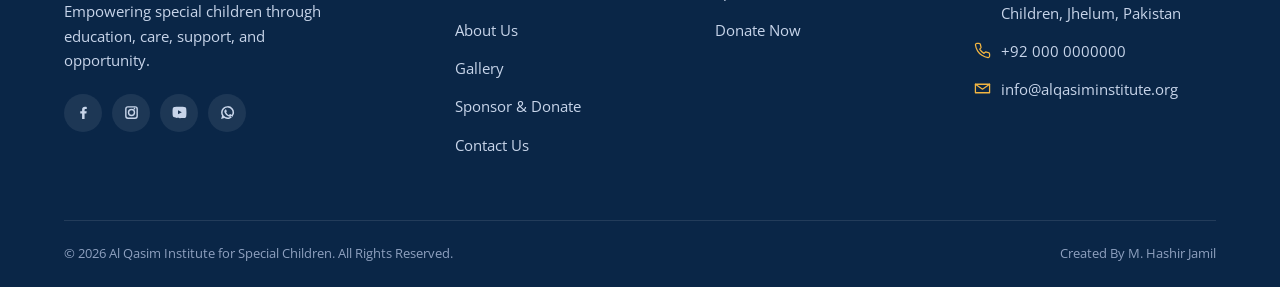
==== commit f4dd010f: "Turn Why Support Us video into a click-to-play facade Shows a poster image with a play button and on" ====
--- a/al-qasim-institute/index.html
+++ b/al-qasim-institute/index.html
@@ -203,8 +203,11 @@
         </div>
       </div>
       <div class="reveal reveal-delay-2">
-        <div class="video-frame">
-          <iframe src="https://www.youtube.com/embed/NlJksoUvA0w" title="How your support changes a child's life at Al Qasim Institute" loading="lazy" allow="accelerometer; autoplay; clipboard-write; encrypted-media; gyroscope; picture-in-picture; web-share" referrerpolicy="strict-origin-when-cross-origin" allowfullscreen></iframe>
+        <div class="video-frame yt-facade" data-yt-id="NlJksoUvA0w" role="button" tabindex="0" aria-label="Play video: how your support changes a child's life at Al Qasim Institute">
+          <img src="https://img.youtube.com/vi/NlJksoUvA0w/hqdefault.jpg" alt="Students at Al Qasim Institute — replace with the exact photo once hosted" loading="lazy"/>
+          <span class="yt-play-btn" aria-hidden="true">
+            <svg viewBox="0 0 24 24" fill="currentColor"><path d="M8 5v14l11-7Z"/></svg>
+          </span>
         </div>
       </div>
     </div>
--- a/al-qasim-institute/assets/css/style.css
+++ b/al-qasim-institute/assets/css/style.css
@@ -446,6 +446,15 @@
 /* ---------------- Video embed frame ---------------- */
 .video-frame{position:relative;aspect-ratio:16/9;border-radius:var(--radius-lg);overflow:hidden;box-shadow:var(--shadow-lg);border:6px solid #fff}
 .video-frame iframe{position:absolute;inset:0;width:100%;height:100%;border:0;display:block}
+.video-frame.yt-facade{cursor:pointer}
+.video-frame.yt-facade img{width:100%;height:100%;object-fit:cover}
+.yt-play-btn{
+  position:absolute;top:50%;left:50%;transform:translate(-50%,-50%);
+  width:66px;height:66px;border-radius:50%;background:rgba(10,38,71,0.6);color:#fff;
+  display:flex;align-items:center;justify-content:center;transition:background .18s ease,transform .18s ease;
+}
+.yt-play-btn svg{width:26px;height:26px}
+.video-frame.yt-facade:hover .yt-play-btn{background:var(--gold-500);color:var(--blue-900);transform:translate(-50%,-50%) scale(1.08)}
 
 /* ---------------- Footer ---------------- */
 .site-footer{background:var(--blue-900);color:#c8d5ea;padding:70px 0 0}
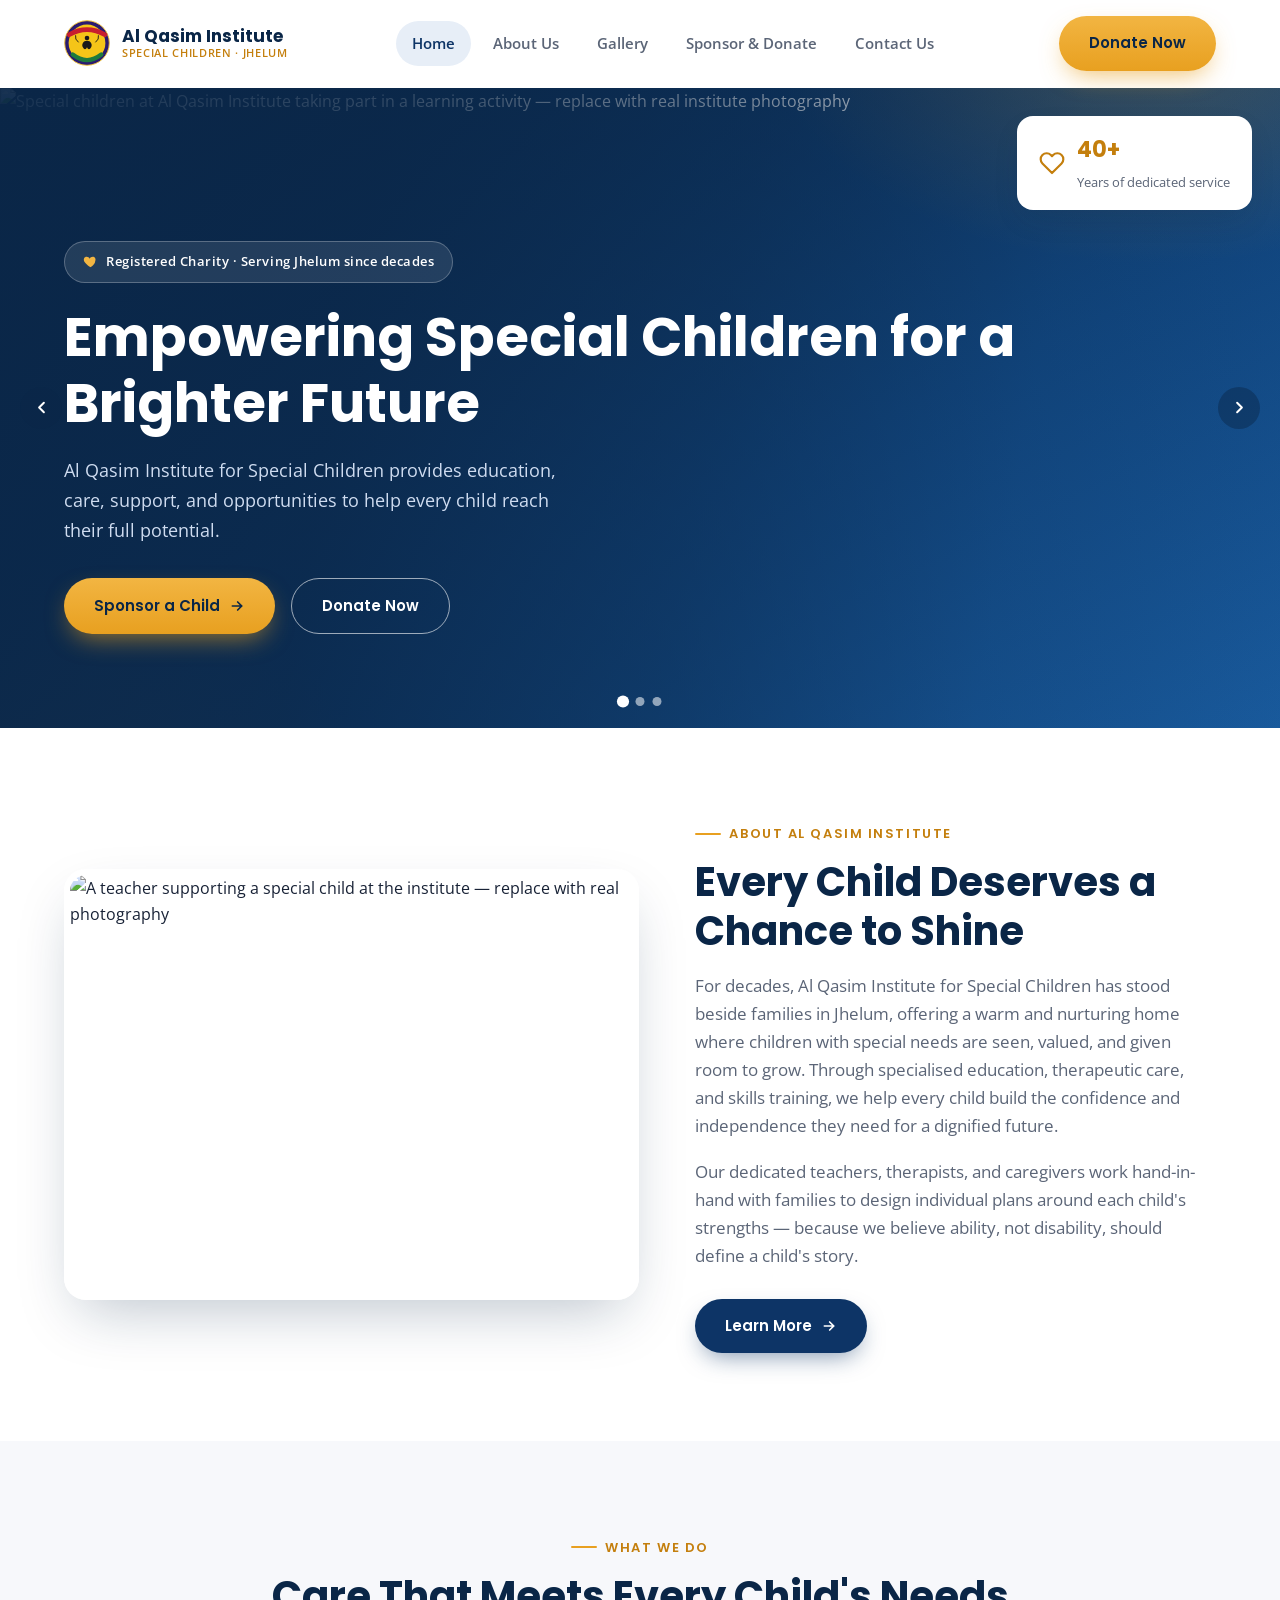
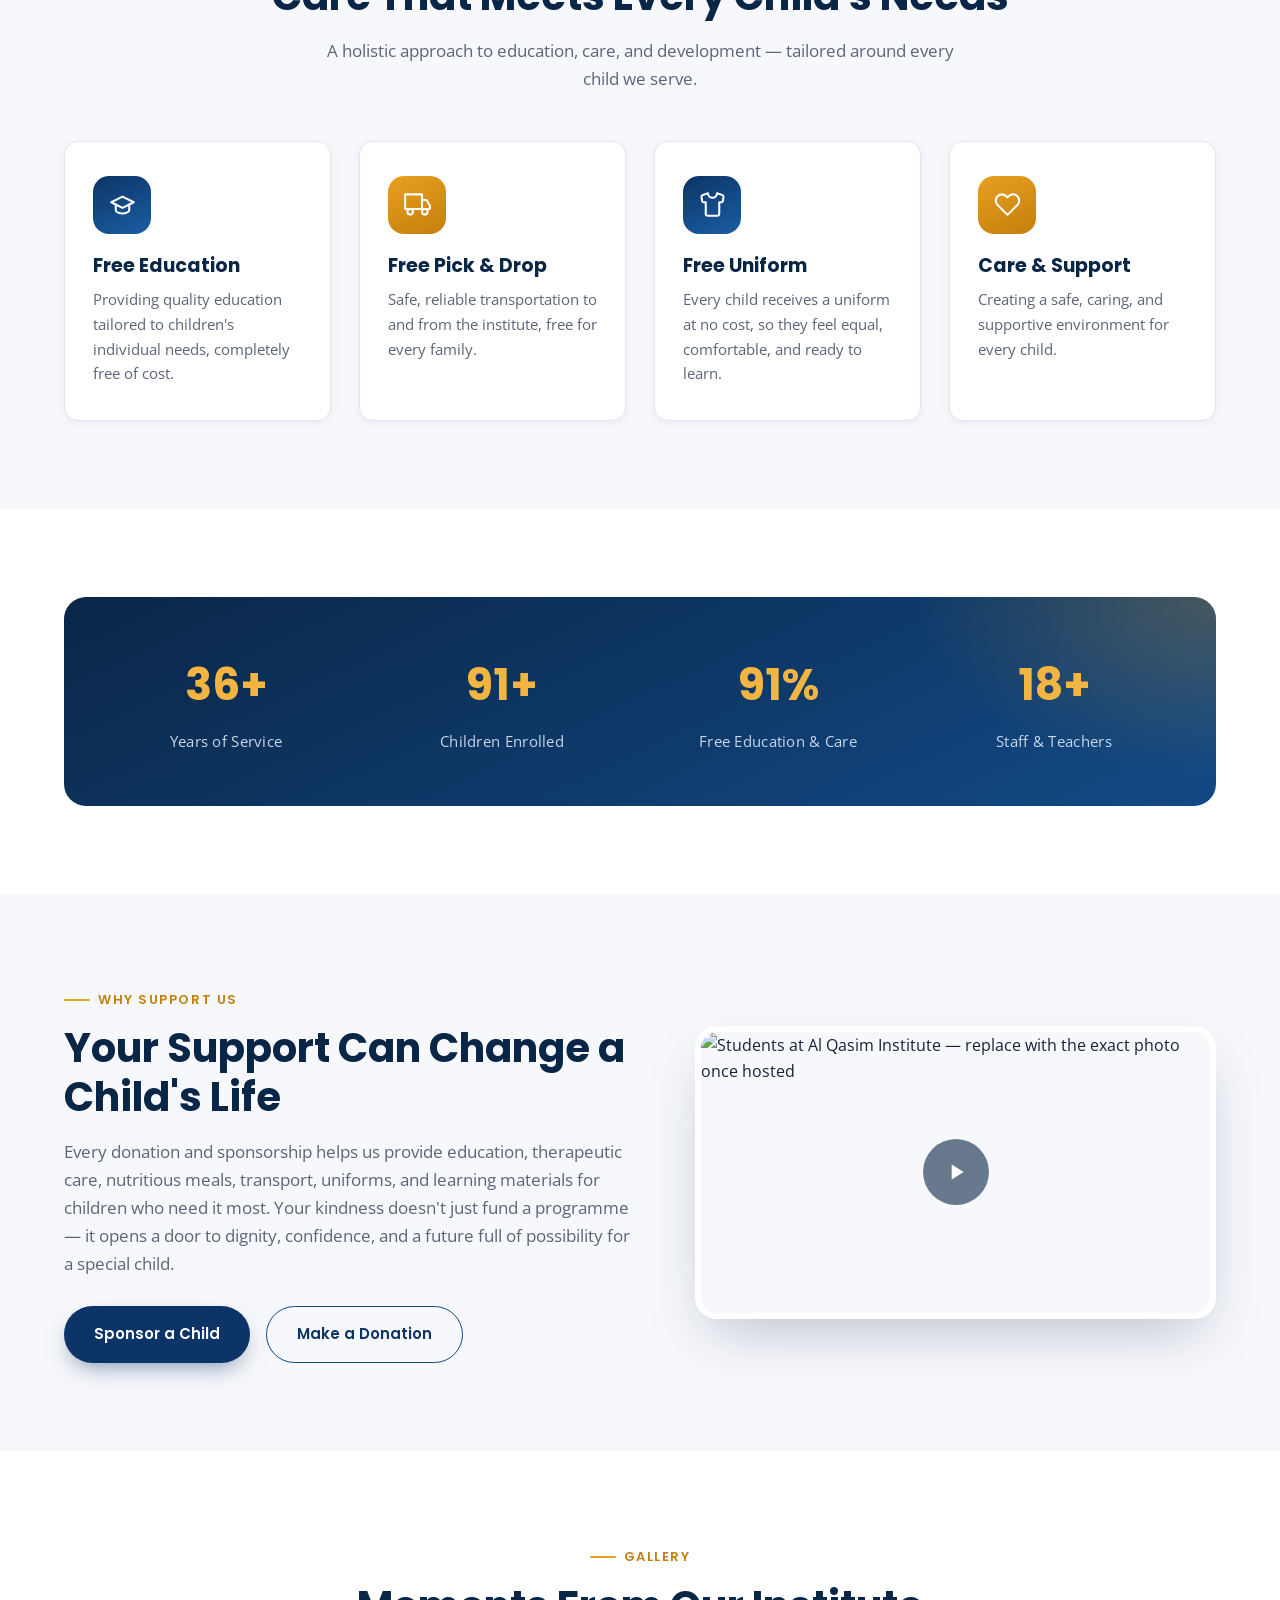
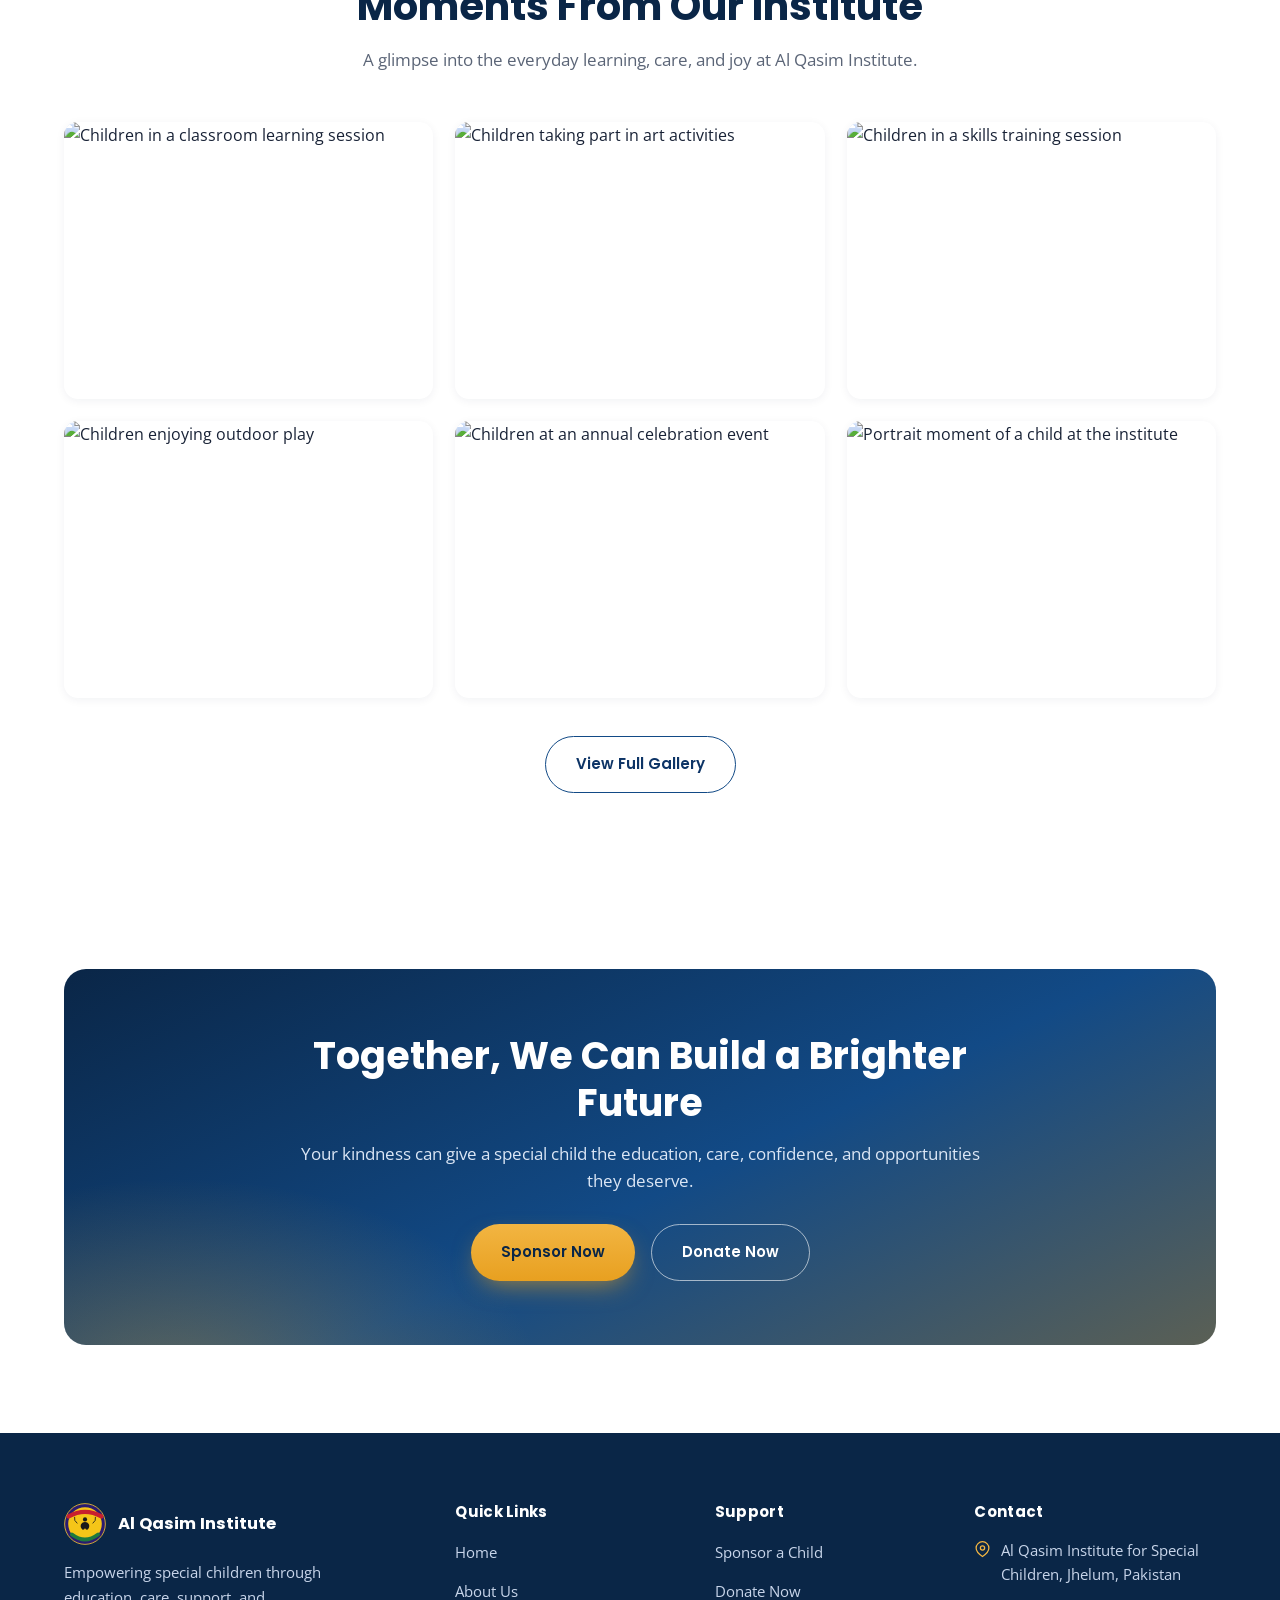
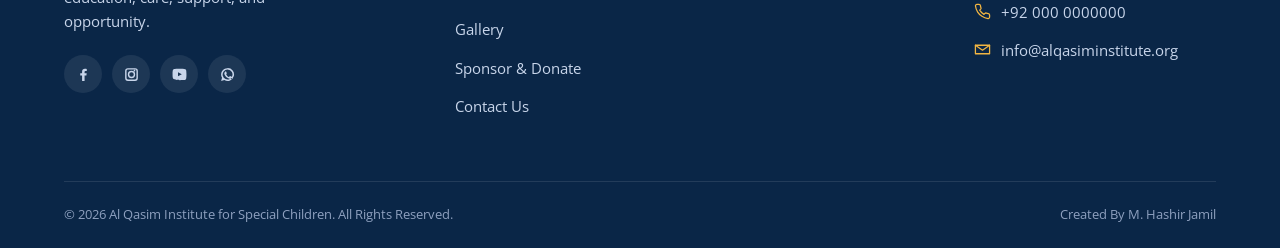
==== commit 48b6064b: "Turn hero into a full-bleed background photo slider Previously only a small side card cycled through" ====
--- a/al-qasim-institute/index.html
+++ b/al-qasim-institute/index.html
@@ -49,9 +49,16 @@
 
 <main id="main">
 
-  <!-- ============ HERO ============ -->
-  <section class="hero">
-    <div class="container hero-grid">
+  <!-- ============ HERO (full-bleed photo slider) ============ -->
+  <section class="hero hero--slider" data-autoplay="5000">
+    <div class="hero-bg-slider" role="region" aria-label="Institute photo highlights">
+      <img class="hero-slide active" src="https://placehold.co/1600x900/12406e/f2e6c9?text=Children+Learning+%26+Smiling" alt="Special children at Al Qasim Institute taking part in a learning activity — replace with real institute photography" loading="eager"/>
+      <img class="hero-slide" src="https://placehold.co/1600x900/e8a020/0a2647?text=Skills+Training+%26+Activities" alt="Children taking part in skills training and activities — replace with real institute photography"/>
+      <img class="hero-slide" src="https://placehold.co/1600x900/1a5ea3/f2e6c9?text=Care%2C+Support+%26+Community" alt="Children receiving care and support in a community setting — replace with real institute photography"/>
+      <div class="hero-scrim"></div>
+    </div>
+
+    <div class="container hero-inner">
       <div class="reveal">
         <div class="hero-badge">
           <svg viewBox="0 0 24 24" fill="currentColor"><path d="M12 21s-7.5-4.6-10-9.2C0.3 8.3 2 4.5 5.8 4.5c2.2 0 3.9 1.2 4.9 2.9 1-1.7 2.7-2.9 4.9-2.9 3.8 0 5.5 3.8 3.8 7.3C19.5 16.4 12 21 12 21z"/></svg>
@@ -67,28 +74,23 @@
           <a href="sponsor-donate.html" class="btn btn-outline-light">Donate Now</a>
         </div>
       </div>
-      <div class="hero-photo reveal reveal-delay-2">
-        <div class="hero-slider" role="region" aria-label="Institute photo highlights" data-autoplay="5000">
-          <img class="hero-slide active ph-img" src="https://placehold.co/900x680/12406e/f2e6c9?text=Children+Learning+%26+Smiling" alt="Special children at Al Qasim Institute taking part in a learning activity — replace with real institute photography" loading="eager"/>
-          <img class="hero-slide ph-img" src="https://placehold.co/900x680/e8a020/0a2647?text=Skills+Training+%26+Activities" alt="Children taking part in skills training and activities — replace with real institute photography"/>
-          <img class="hero-slide ph-img" src="https://placehold.co/900x680/1a5ea3/f2e6c9?text=Care%2C+Support+%26+Community" alt="Children receiving care and support in a community setting — replace with real institute photography"/>
-          <button class="hero-slider-arrow prev" aria-label="Previous photo">
-            <svg viewBox="0 0 24 24" fill="none" stroke="currentColor" stroke-width="2.5" stroke-linecap="round" stroke-linejoin="round"><path d="M15 18l-6-6 6-6"/></svg>
-          </button>
-          <button class="hero-slider-arrow next" aria-label="Next photo">
-            <svg viewBox="0 0 24 24" fill="none" stroke="currentColor" stroke-width="2.5" stroke-linecap="round" stroke-linejoin="round"><path d="M9 18l6-6-6-6"/></svg>
-          </button>
-          <div class="hero-slider-dots" role="tablist" aria-label="Choose photo">
-            <button class="hero-dot active" role="tab" aria-selected="true" aria-label="Photo 1"></button>
-            <button class="hero-dot" role="tab" aria-selected="false" aria-label="Photo 2"></button>
-            <button class="hero-dot" role="tab" aria-selected="false" aria-label="Photo 3"></button>
-          </div>
-        </div>
-        <div class="hero-stat-chip">
-          <svg width="26" height="26" viewBox="0 0 24 24" fill="none" stroke="#c47f0d" stroke-width="2" stroke-linecap="round" stroke-linejoin="round"><path d="M20.84 4.6a5.5 5.5 0 0 0-7.78 0L12 5.67l-1.06-1.06a5.5 5.5 0 1 0-7.78 7.78L12 21.23l8.84-8.84a5.5 5.5 0 0 0 0-7.78Z"/></svg>
-          <span><span class="num">40+</span><br><span class="lbl">Years of dedicated service</span></span>
-        </div>
-      </div>
+    </div>
+
+    <div class="hero-stat-chip hero-stat-chip--overlay">
+      <svg width="26" height="26" viewBox="0 0 24 24" fill="none" stroke="#c47f0d" stroke-width="2" stroke-linecap="round" stroke-linejoin="round"><path d="M20.84 4.6a5.5 5.5 0 0 0-7.78 0L12 5.67l-1.06-1.06a5.5 5.5 0 1 0-7.78 7.78L12 21.23l8.84-8.84a5.5 5.5 0 0 0 0-7.78Z"/></svg>
+      <span><span class="num">40+</span><br><span class="lbl">Years of dedicated service</span></span>
+    </div>
+
+    <button class="hero-slider-arrow prev" aria-label="Previous photo">
+      <svg viewBox="0 0 24 24" fill="none" stroke="currentColor" stroke-width="2.5" stroke-linecap="round" stroke-linejoin="round"><path d="M15 18l-6-6 6-6"/></svg>
+    </button>
+    <button class="hero-slider-arrow next" aria-label="Next photo">
+      <svg viewBox="0 0 24 24" fill="none" stroke="currentColor" stroke-width="2.5" stroke-linecap="round" stroke-linejoin="round"><path d="M9 18l6-6-6-6"/></svg>
+    </button>
+    <div class="hero-slider-dots" role="tablist" aria-label="Choose photo">
+      <button class="hero-dot active" role="tab" aria-selected="true" aria-label="Photo 1"></button>
+      <button class="hero-dot" role="tab" aria-selected="false" aria-label="Photo 2"></button>
+      <button class="hero-dot" role="tab" aria-selected="false" aria-label="Photo 3"></button>
     </div>
   </section>
 
--- a/al-qasim-institute/assets/css/style.css
+++ b/al-qasim-institute/assets/css/style.css
@@ -210,40 +210,49 @@
 .hero h1{color:#fff;font-size:clamp(34px,5vw,54px);margin-bottom:20px}
 .hero p.lead{font-size:18px;color:#cfdcf0;max-width:520px;margin-bottom:32px}
 @media(max-width:940px){.hero p.lead{margin-left:auto;margin-right:auto}}
-.hero-photo{position:relative}
 .ph-img{
   width:100%;aspect-ratio:4/3;object-fit:cover;border-radius:var(--radius-lg);
   box-shadow:var(--shadow-lg);border:6px solid rgba(255,255,255,0.15);
 }
 
-/* ---------------- Hero photo slider ---------------- */
-.hero-slider{position:relative;aspect-ratio:4/3;border-radius:var(--radius-lg);overflow:hidden}
-.hero-slider .hero-slide{
-  position:absolute;inset:0;width:100%;height:100%;margin:0;
-  opacity:0;transition:opacity .9s ease;
-}
-.hero-slider .hero-slide.active{opacity:1}
+/* ---------------- Full-bleed hero photo slider ---------------- */
+.hero--slider{display:flex;align-items:center;min-height:640px;padding:150px 0 90px}
+@media(max-width:640px){.hero--slider{min-height:480px;padding:130px 0 70px}}
+.hero-bg-slider{position:absolute;inset:0;z-index:0;overflow:hidden}
+.hero-bg-slider .hero-slide{
+  position:absolute;inset:0;width:100%;height:100%;object-fit:cover;margin:0;
+  opacity:0;transition:opacity 1.1s ease;
+}
+.hero-bg-slider .hero-slide.active{opacity:1}
+.hero-scrim{
+  position:absolute;inset:0;
+  background:linear-gradient(100deg,rgba(10,38,71,0.94) 0%,rgba(10,38,71,0.84) 28%,rgba(10,38,71,0.55) 55%,rgba(10,38,71,0.22) 78%,rgba(10,38,71,0.08) 100%);
+}
+.hero-inner{position:relative;z-index:2;width:100%}
+@media(max-width:940px){.hero-inner{text-align:center}.hero-inner .btn-row{justify-content:center}}
 .hero-slider-arrow{
-  position:absolute;top:50%;transform:translateY(-50%);width:38px;height:38px;border-radius:50%;
+  position:absolute;top:50%;transform:translateY(-50%);width:42px;height:42px;border-radius:50%;
   background:rgba(10,38,71,0.45);color:#fff;display:flex;align-items:center;justify-content:center;
-  z-index:2;transition:background .18s ease,transform .18s ease;
-}
-.hero-slider-arrow svg{width:18px;height:18px}
+  z-index:3;transition:background .18s ease,transform .18s ease;
+}
+.hero-slider-arrow svg{width:19px;height:19px}
 .hero-slider-arrow:hover{background:rgba(10,38,71,0.75);transform:translateY(-50%) scale(1.06)}
-.hero-slider-arrow.prev{left:12px}
-.hero-slider-arrow.next{right:12px}
-.hero-slider-dots{position:absolute;bottom:14px;left:50%;transform:translateX(-50%);display:flex;gap:8px;z-index:2}
+.hero-slider-arrow.prev{left:20px}
+.hero-slider-arrow.next{right:20px}
+@media(max-width:640px){.hero-slider-arrow{width:36px;height:36px}.hero-slider-arrow.prev{left:10px}.hero-slider-arrow.next{right:10px}}
+.hero-slider-dots{position:absolute;bottom:22px;left:50%;transform:translateX(-50%);display:flex;gap:8px;z-index:3}
 .hero-dot{width:9px;height:9px;border-radius:50%;background:rgba(255,255,255,0.55);transition:background .2s ease,transform .2s ease;padding:0}
 .hero-dot.active{background:#fff;transform:scale(1.35)}
-@media (prefers-reduced-motion: reduce){.hero-slider .hero-slide{transition:none}}
+@media (prefers-reduced-motion: reduce){.hero-bg-slider .hero-slide{transition:none}}
 .hero-stat-chip{
   position:absolute;bottom:-22px;left:-22px;background:#fff;color:var(--blue-900);
   padding:16px 22px;border-radius:16px;box-shadow:var(--shadow-md);
   display:flex;align-items:center;gap:12px;
 }
-@media(max-width:640px){.hero-stat-chip{left:50%;transform:translateX(-50%);bottom:-18px}}
 .hero-stat-chip .num{font-family:var(--font-head);font-weight:700;font-size:22px;color:var(--gold-600)}
 .hero-stat-chip .lbl{font-size:12.5px;color:var(--ink-soft);line-height:1.3}
+.hero-stat-chip--overlay{position:absolute;top:28px;right:28px;bottom:auto;left:auto;z-index:3}
+@media(max-width:640px){.hero-stat-chip--overlay{top:auto;bottom:64px;right:16px;left:auto;padding:12px 16px}}
 
 /* simple page banner (About / Gallery / Sponsor / Contact) */
 .page-banner{
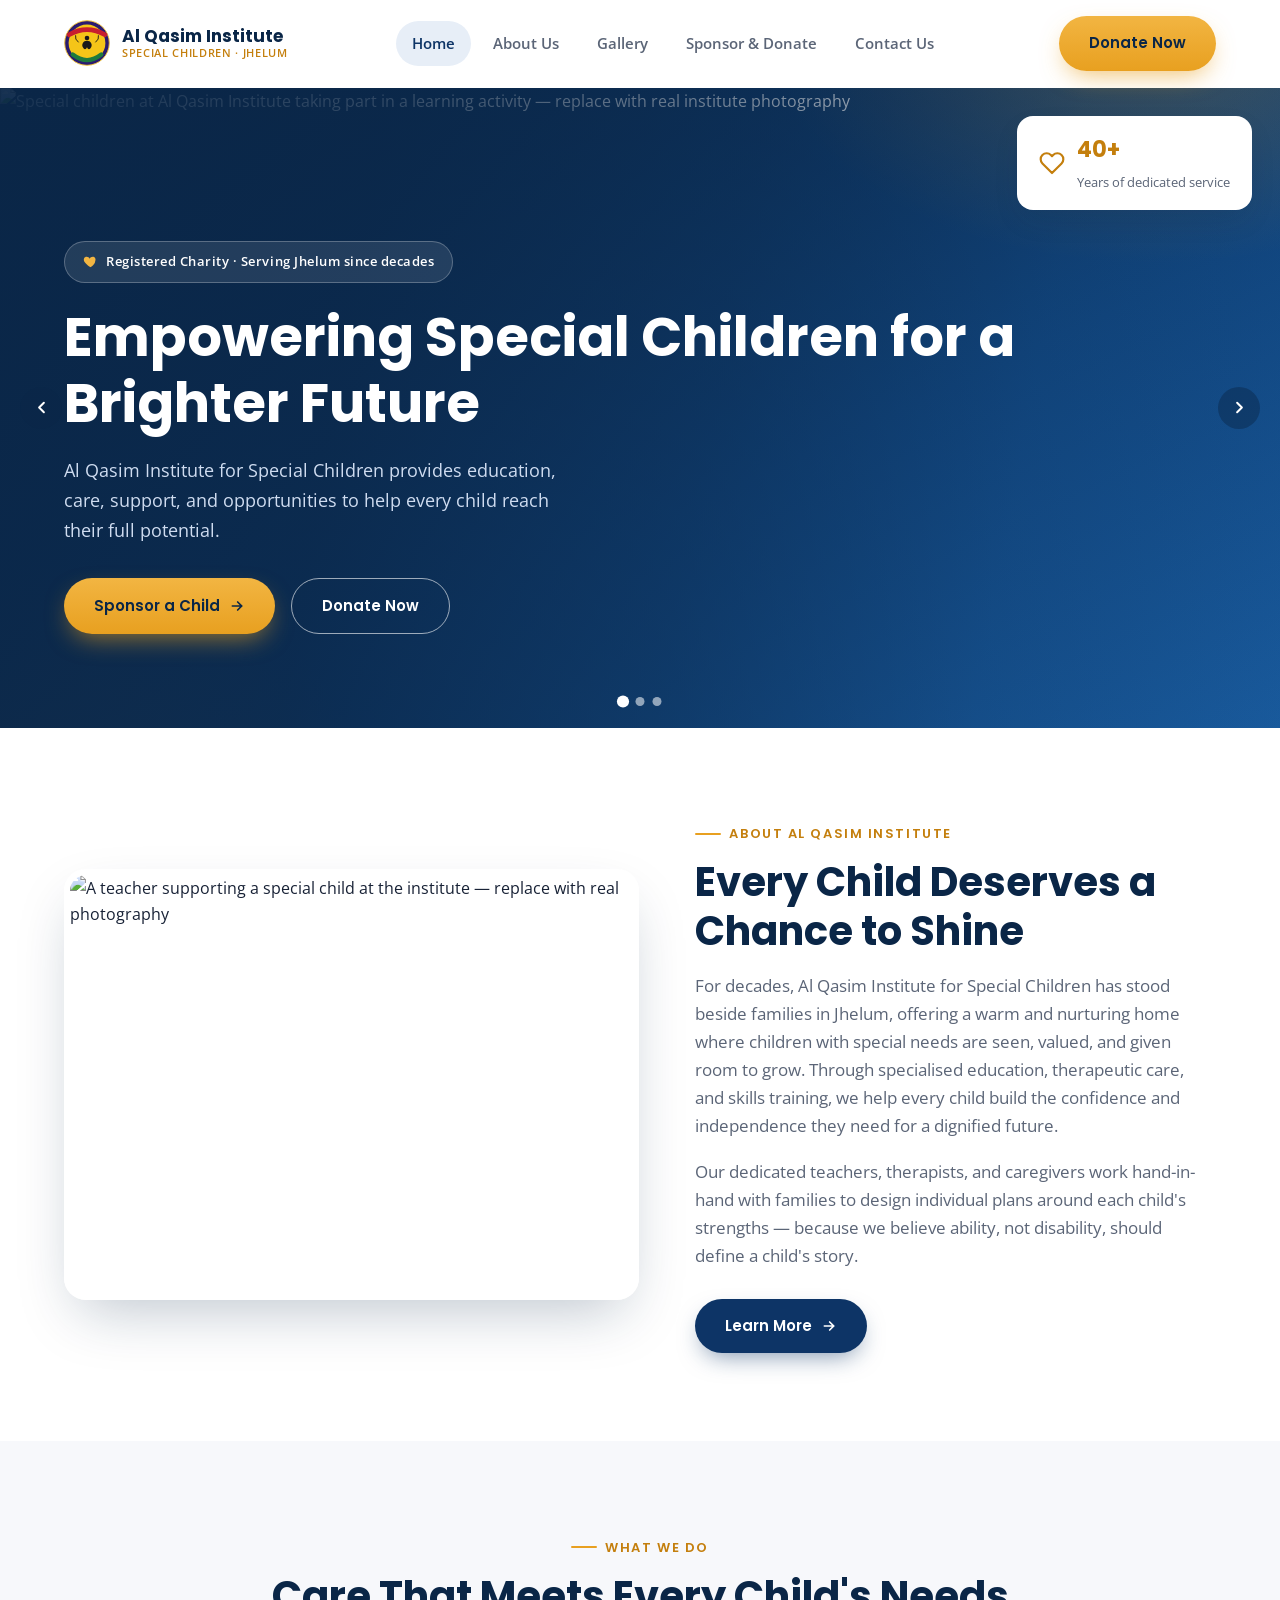
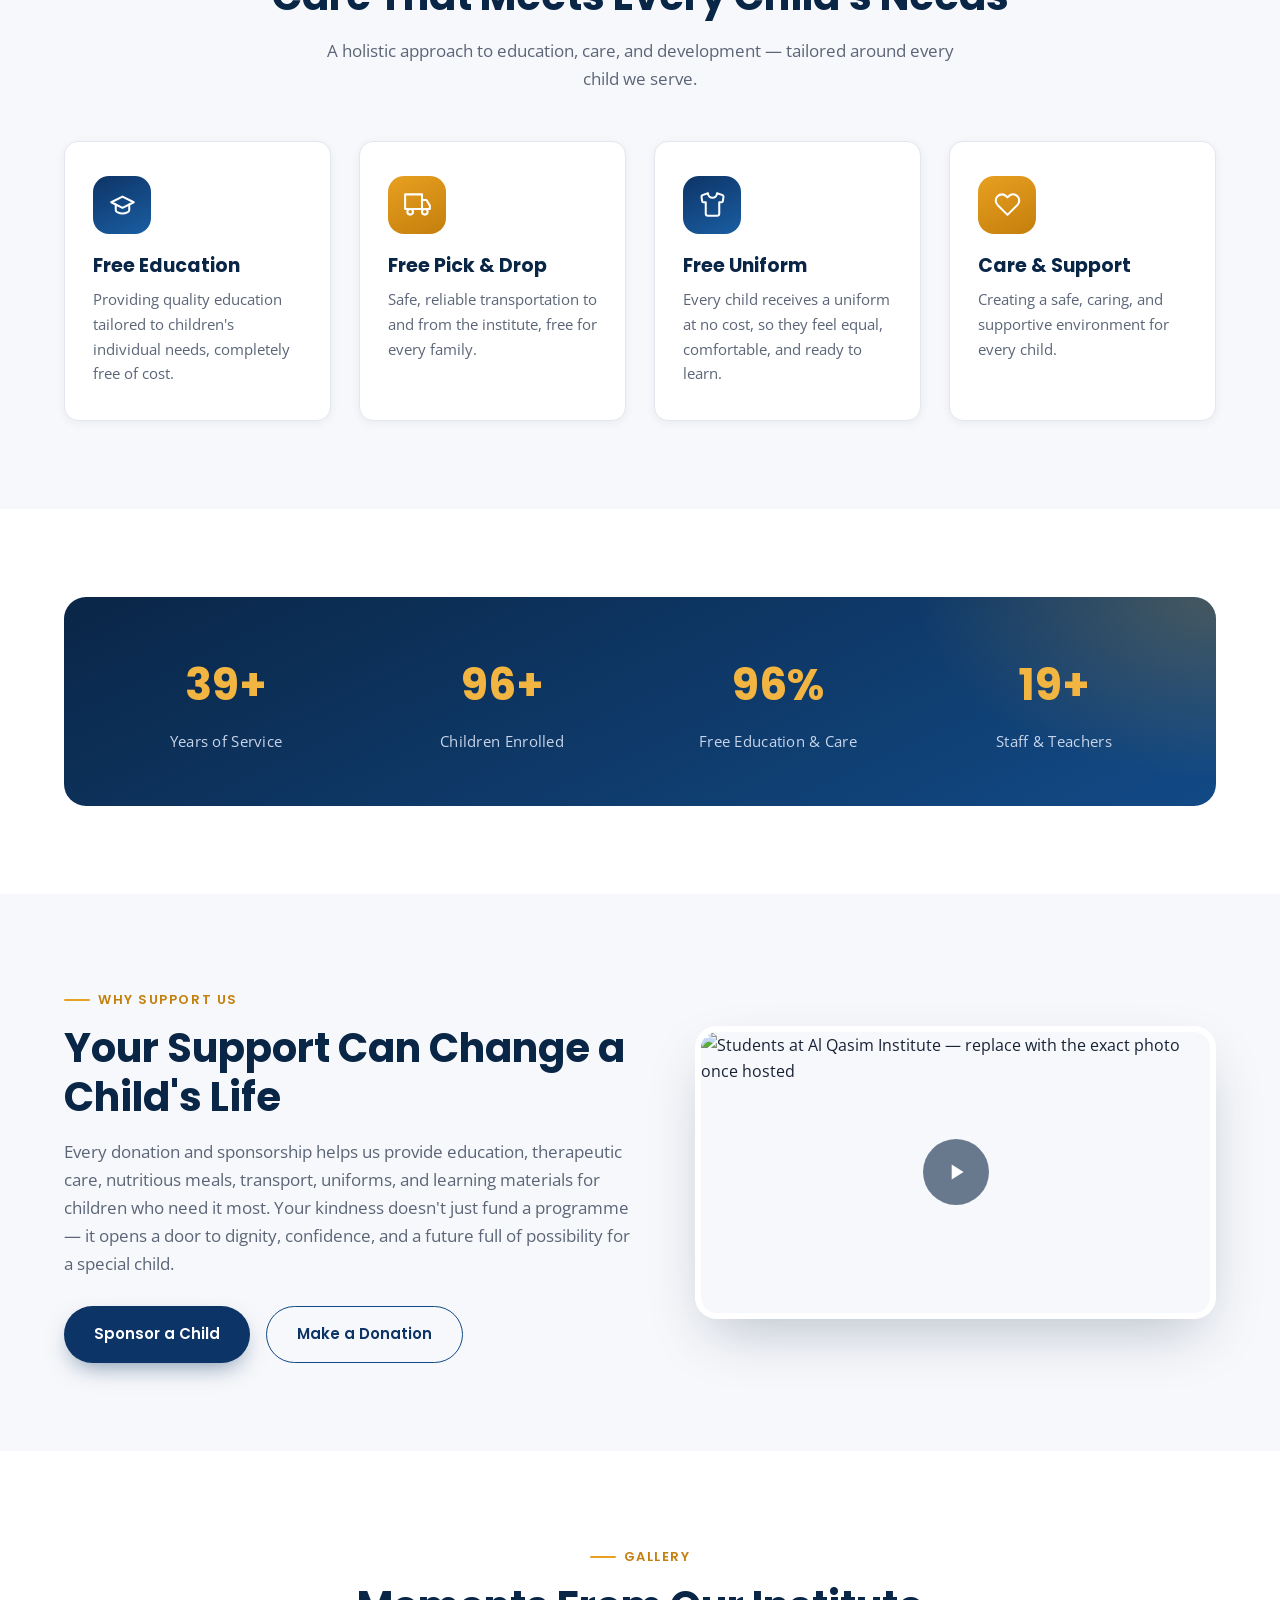
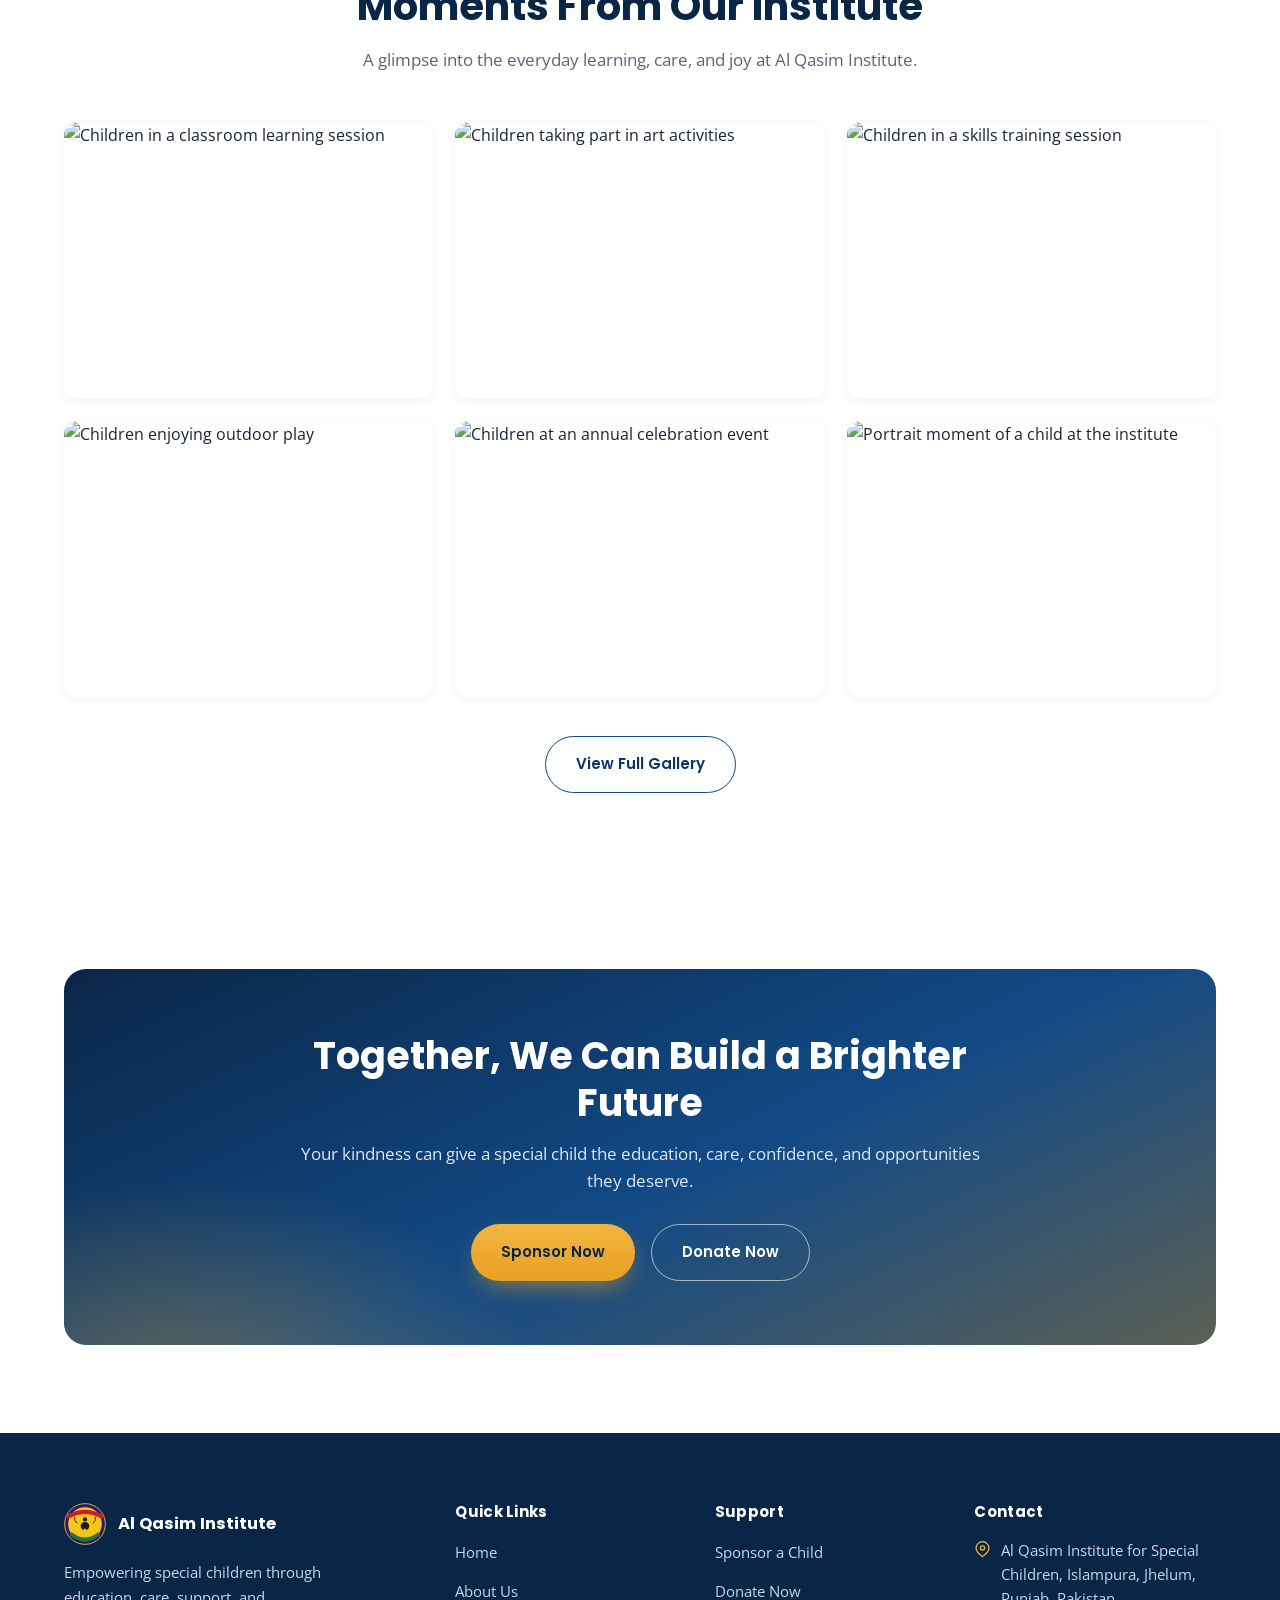
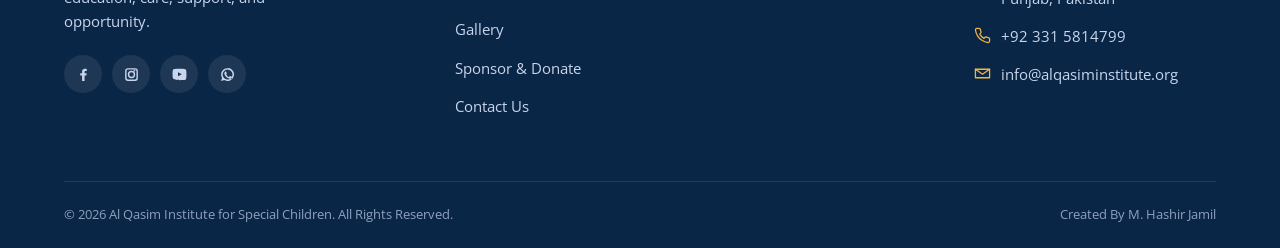
==== commit 3f9d8375: "Update address and phone number with real institute details Address: Islampura, Jhelum, Punjab, Paki" ====
--- a/al-qasim-institute/index.html
+++ b/al-qasim-institute/index.html
@@ -311,11 +311,11 @@
         <h4>Contact</h4>
         <div class="contact-line">
           <svg viewBox="0 0 24 24" fill="none" stroke="currentColor" stroke-width="1.8" stroke-linecap="round" stroke-linejoin="round"><path d="M21 10c0 6-9 12-9 12s-9-6-9-12a9 9 0 0 1 18 0Z"/><circle cx="12" cy="10" r="3"/></svg>
-          <span>Al Qasim Institute for Special Children, Jhelum, Pakistan</span>
+          <span>Al Qasim Institute for Special Children, Islampura, Jhelum, Punjab, Pakistan</span>
         </div>
         <div class="contact-line">
           <svg viewBox="0 0 24 24" fill="none" stroke="currentColor" stroke-width="1.8" stroke-linecap="round" stroke-linejoin="round"><path d="M22 16.9v3a2 2 0 0 1-2.2 2 19.8 19.8 0 0 1-8.6-3.1 19.5 19.5 0 0 1-6-6A19.8 19.8 0 0 1 2.1 4.2 2 2 0 0 1 4.1 2h3a2 2 0 0 1 2 1.7c.1 1 .3 2 .7 2.9a2 2 0 0 1-.4 2.1L8.1 10a16 16 0 0 0 6 6l1.3-1.3a2 2 0 0 1 2.1-.4c.9.4 1.9.6 2.9.7a2 2 0 0 1 1.6 2Z"/></svg>
-          <a href="tel:+920000000000">+92 000 0000000</a>
+          <a href="tel:+923315814799">+92 331 5814799</a>
         </div>
         <div class="contact-line">
           <svg viewBox="0 0 24 24" fill="none" stroke="currentColor" stroke-width="1.8" stroke-linecap="round" stroke-linejoin="round"><path d="M4 4h16v16H4z" opacity="0"/><path d="M22 6 12 13 2 6"/><path d="M2 6h20v12H2z"/></svg>
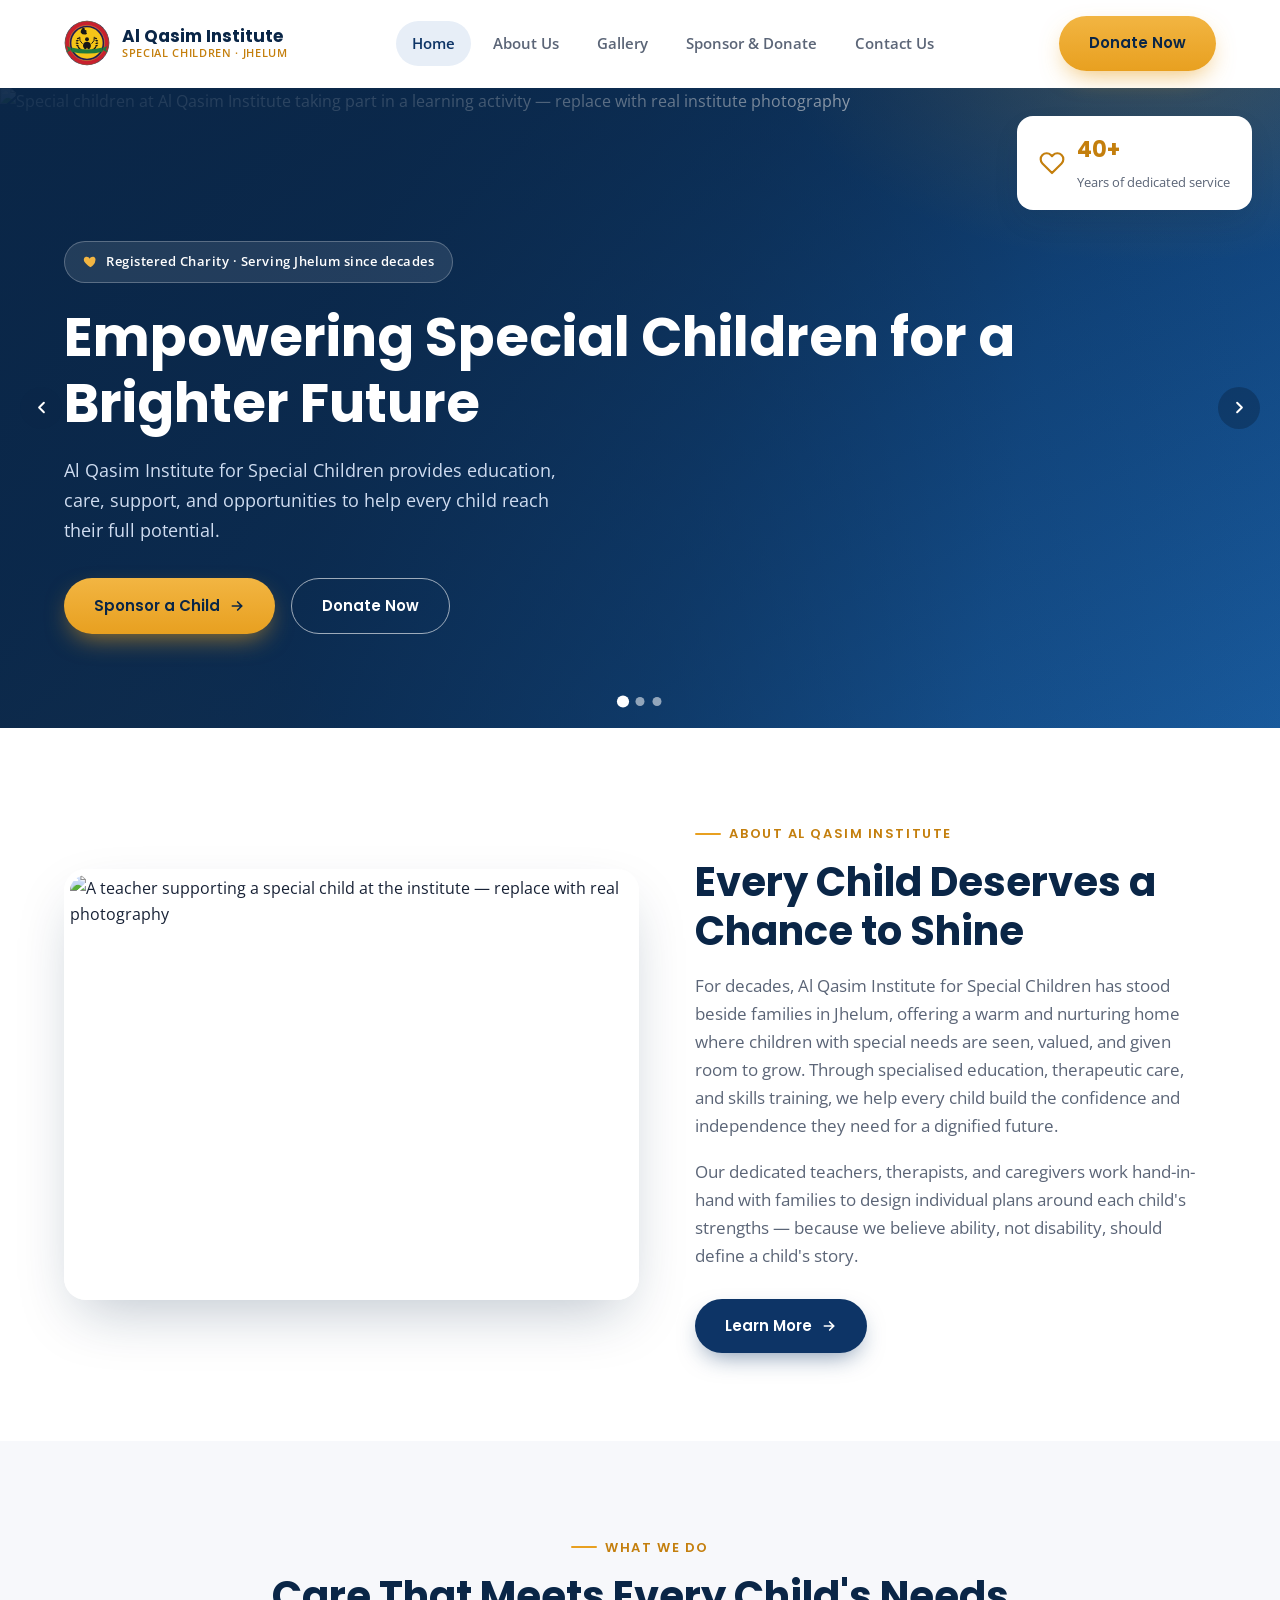
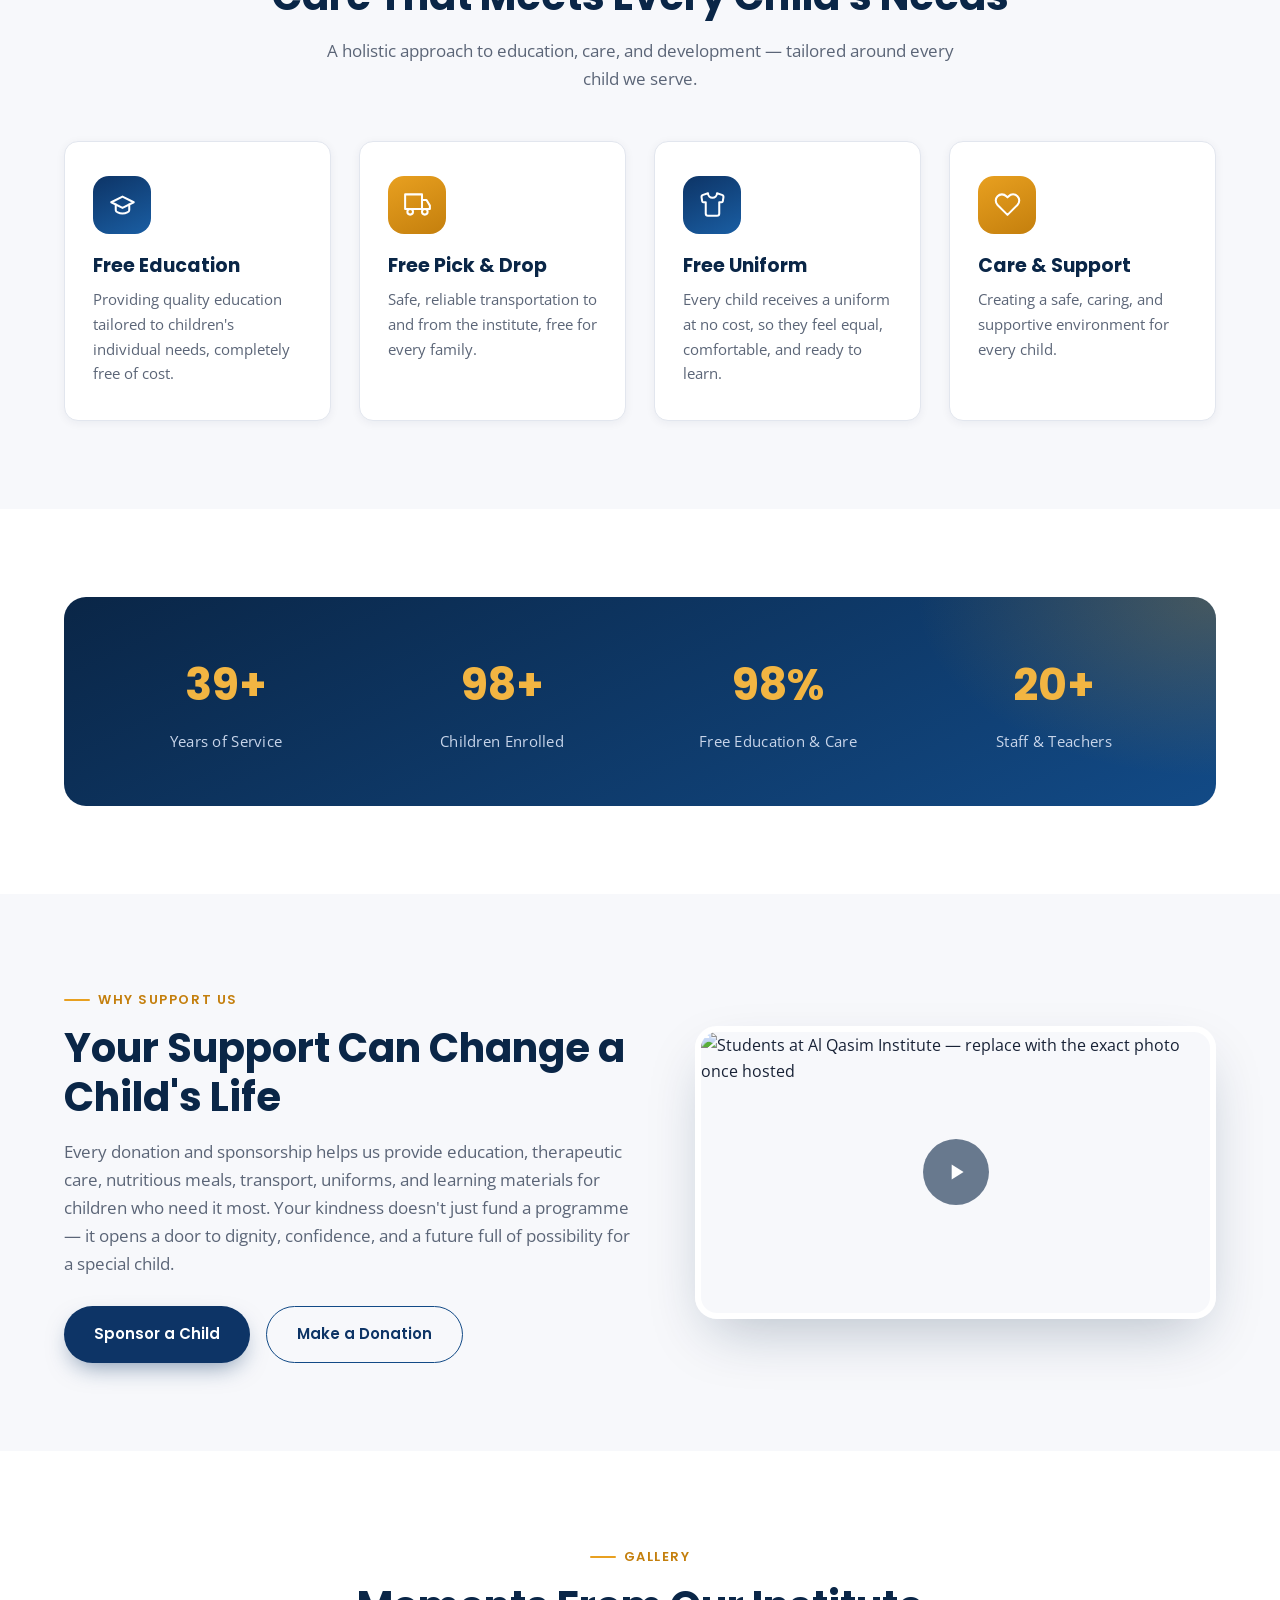
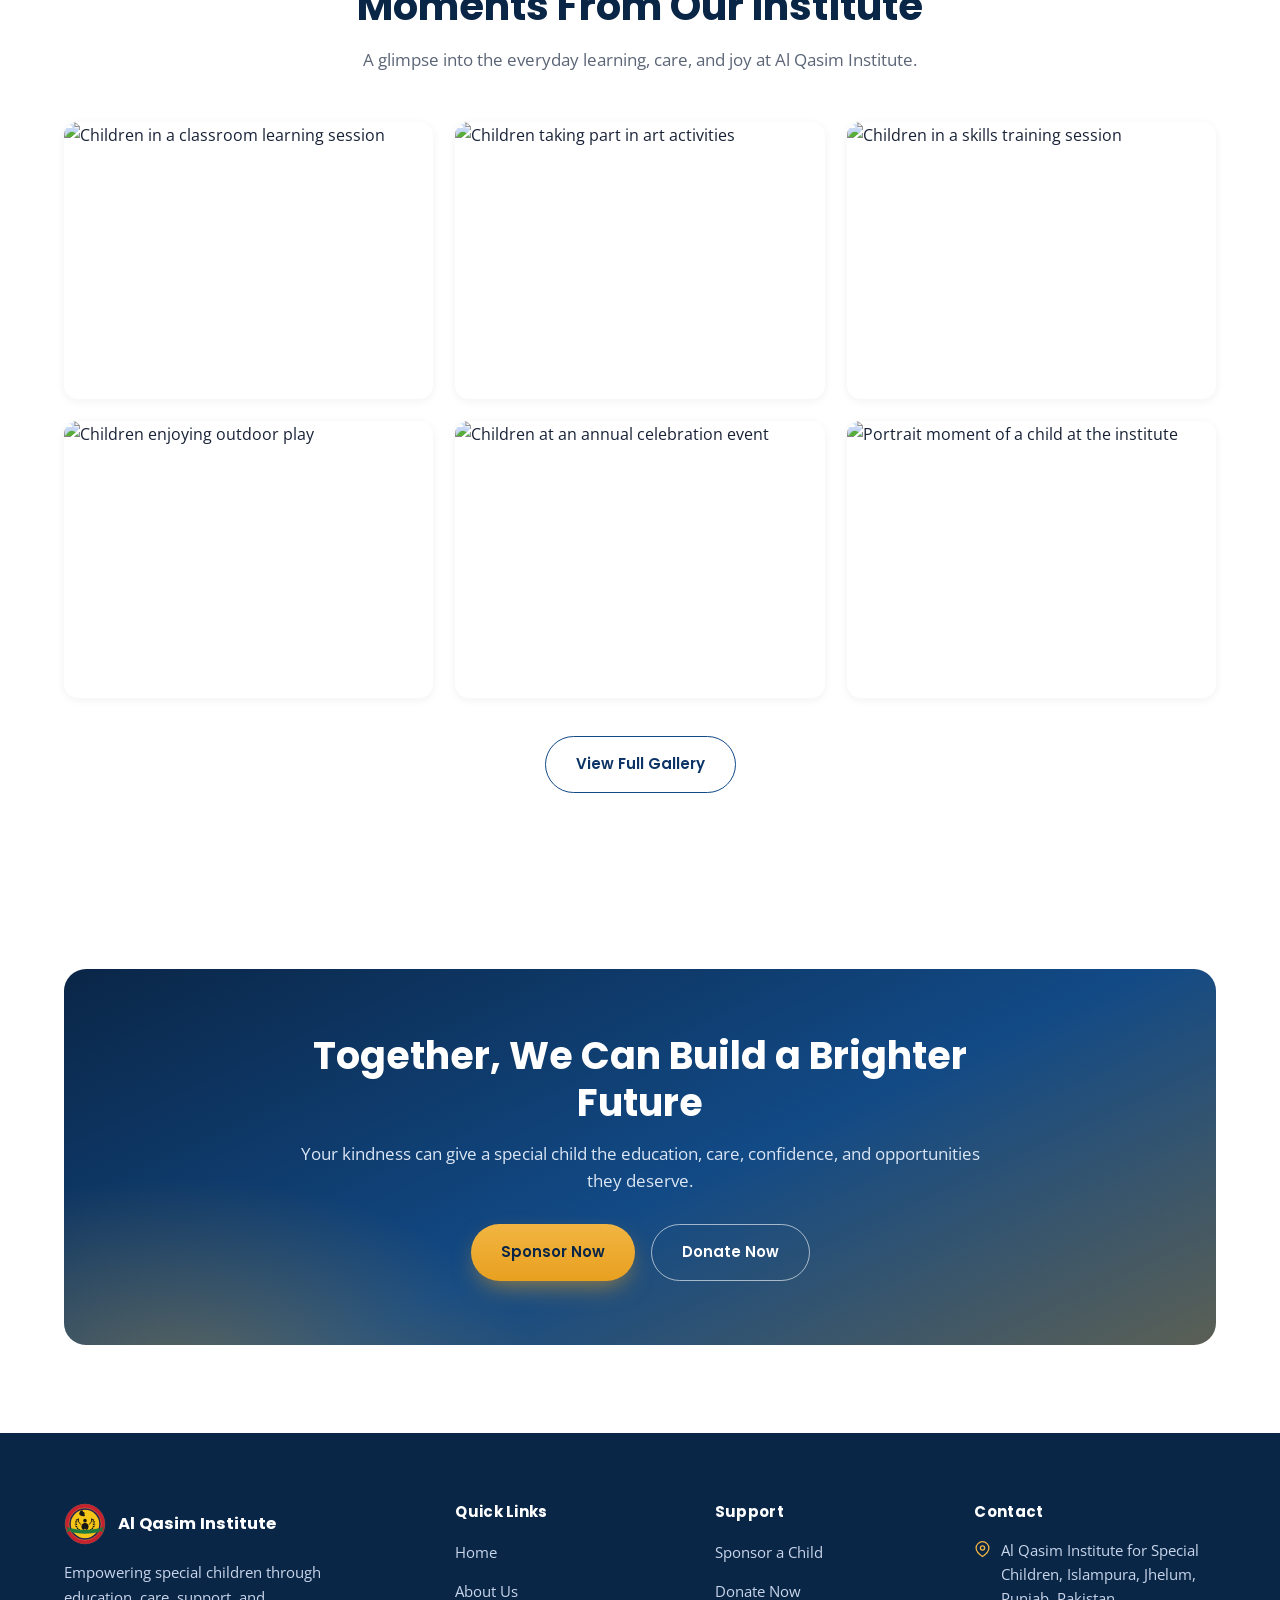
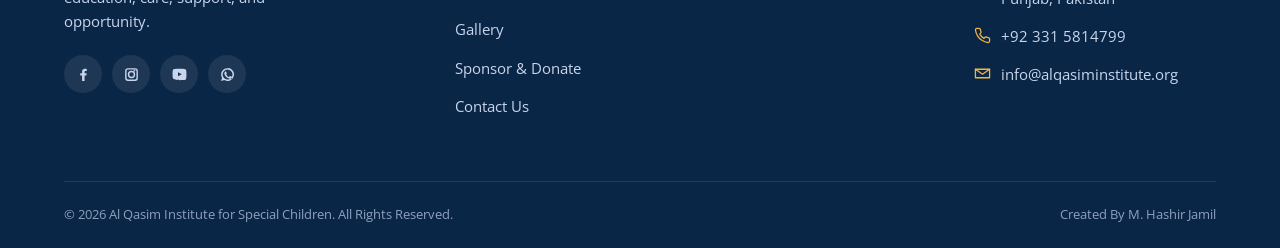
==== commit 301c1c7b: "Replace logo with vector recreation of the institute's official seal Swaps the flag-style placeholde" ====
--- a/al-qasim-institute/index.html
+++ b/al-qasim-institute/index.html
@@ -7,7 +7,7 @@
 <title>Al Qasim Institute for Special Children | Jhelum, Pakistan</title>
 <meta name="description" content="Al Qasim Institute for Special Children provides education, care, rehabilitation and opportunities to help special children in Jhelum, Pakistan reach their full potential. Sponsor a child or donate today."/>
 <meta name="theme-color" content="#0a2647"/>
-<link rel="icon" href="data:image/svg+xml,%3Csvg xmlns='http://www.w3.org/2000/svg' viewBox='0 0 200 200'%3E%3Ccircle cx='100' cy='100' r='97' fill='%232a1b70'/%3E%3Ccircle cx='100' cy='100' r='97' fill='none' stroke='%23f2c230' stroke-width='4'/%3E%3Ccircle cx='100' cy='100' r='80' fill='%23f5c518'/%3E%3Cpath d='M22,64 Q100,20 178,64' fill='none' stroke='%23c81f2e' stroke-width='20' stroke-linecap='round'/%3E%3Cpath d='M38,150 Q100,198 162,150' fill='none' stroke='%231f7a3d' stroke-width='18' stroke-linecap='round'/%3E%3Ccircle cx='100' cy='78' r='10' fill='%231a1a1a'/%3E%3Cpath d='M100,90 C84,90 75,105 82,119 C88,131 96,129 100,119 C104,129 112,131 118,119 C125,105 116,90 100,90 Z' fill='%231a1a1a'/%3E%3C/svg%3E"/>
+<link rel="icon" href="data:image/svg+xml,%3Csvg xmlns='http://www.w3.org/2000/svg' viewBox='0 0 200 200'%3E%3Ccircle cx='100' cy='100' r='97' fill='%23211852'/%3E%3Ccircle cx='100' cy='100' r='94' fill='none' stroke='%23f2c230' stroke-width='2'/%3E%3Ccircle cx='100' cy='100' r='85' fill='none' stroke='%23c8202e' stroke-width='17'/%3E%3Ccircle cx='100' cy='100' r='76.5' fill='none' stroke='%23f2c230' stroke-width='2'/%3E%3Ccircle cx='100' cy='100' r='68' fill='%23f5c518'/%3E%3Cpath d='M78,38 q6,-7 12,-1 q3,4 -1,7 q7,-2 9,3 q2,4 -3,6 q5,0 5,5 q0,5 -6,5 q-15,1 -21,-8 q-3,-6 5,-17Z' fill='%23171717'/%3E%3Cg fill='%23171717'%3E%3Cpath d='M79,102 Q65,92 68,75' fill='none' stroke='%23171717' stroke-width='4.2' stroke-linecap='round'/%3E%3Cpath d='M121,102 Q135,92 132,75' fill='none' stroke='%23171717' stroke-width='4.2' stroke-linecap='round'/%3E%3Ccircle cx='100' cy='84' r='8.5'/%3E%3Cpath d='M100,95 C87,95 79,108 85,120 C90,131 97,129 100,120 C103,129 110,131 115,120 C121,108 113,95 100,95 Z'/%3E%3C/g%3E%3Cpath d='M32,120 Q100,136 168,120 L168,138 Q100,154 32,138 Z' fill='%231f7a3d'/%3E%3C/svg%3E"/>
 <link rel="preconnect" href="https://fonts.googleapis.com"/>
 <link rel="preconnect" href="https://fonts.gstatic.com" crossorigin/>
 <link href="https://fonts.googleapis.com/css2?family=Poppins:wght@500;600;700;800&family=Open+Sans:wght@400;600;700&display=swap" rel="stylesheet"/>
@@ -21,7 +21,7 @@
 <header class="site-header">
   <div class="header-inner">
     <a class="brand" href="index.html" aria-label="Al Qasim Institute — Home">
-      <svg class="brand-mark" viewBox="0 0 200 200" xmlns="http://www.w3.org/2000/svg" role="img" aria-label="Al Qasim Institute emblem"><circle cx="100" cy="100" r="97" fill="#2a1b70"/><circle cx="100" cy="100" r="97" fill="none" stroke="#f2c230" stroke-width="4"/><circle cx="100" cy="100" r="80" fill="#f5c518"/><path d="M22,64 Q100,20 178,64" fill="none" stroke="#c81f2e" stroke-width="20" stroke-linecap="round"/><path d="M38,150 Q100,198 162,150" fill="none" stroke="#1f7a3d" stroke-width="18" stroke-linecap="round"/><path d="M62,96 Q46,84 50,68" fill="none" stroke="#1a1a1a" stroke-width="4" stroke-linecap="round"/><path d="M138,96 Q154,84 150,68" fill="none" stroke="#1a1a1a" stroke-width="4" stroke-linecap="round"/><circle cx="100" cy="78" r="10" fill="#1a1a1a"/><path d="M100,90 C84,90 75,105 82,119 C88,131 96,129 100,119 C104,129 112,131 118,119 C125,105 116,90 100,90 Z" fill="#1a1a1a"/></svg>
+      <svg class="brand-mark" viewBox="0 0 200 200" xmlns="http://www.w3.org/2000/svg" role="img" aria-label="Al Qasim Institute emblem"><circle cx="100" cy="100" r="97" fill="#211852"/><circle cx="100" cy="100" r="94" fill="none" stroke="#f2c230" stroke-width="2"/><circle cx="100" cy="100" r="85" fill="none" stroke="#c8202e" stroke-width="17"/><circle cx="100" cy="100" r="76.5" fill="none" stroke="#f2c230" stroke-width="2"/><circle cx="100" cy="100" r="68" fill="#f5c518"/><path d="M78,38 q6,-7 12,-1 q3,4 -1,7 q7,-2 9,3 q2,4 -3,6 q5,0 5,5 q0,5 -6,5 q-15,1 -21,-8 q-3,-6 5,-17Z" fill="#171717"/><g fill="#171717"><ellipse cx="62" cy="80" rx="6.5" ry="3.2" transform="rotate(-22 62 80)"/><ellipse cx="58" cy="90" rx="6.5" ry="3.2" transform="rotate(-6 58 90)"/><ellipse cx="57" cy="101" rx="6.5" ry="3.2" transform="rotate(10 57 101)"/><ellipse cx="59" cy="112" rx="6.5" ry="3.2" transform="rotate(28 59 112)"/><ellipse cx="65" cy="122" rx="6.5" ry="3.2" transform="rotate(48 65 122)"/><ellipse cx="74" cy="130" rx="6.5" ry="3.2" transform="rotate(64 74 130)"/><ellipse cx="138" cy="80" rx="6.5" ry="3.2" transform="rotate(22 138 80)"/><ellipse cx="142" cy="90" rx="6.5" ry="3.2" transform="rotate(6 142 90)"/><ellipse cx="143" cy="101" rx="6.5" ry="3.2" transform="rotate(-10 143 101)"/><ellipse cx="141" cy="112" rx="6.5" ry="3.2" transform="rotate(-28 141 112)"/><ellipse cx="135" cy="122" rx="6.5" ry="3.2" transform="rotate(-48 135 122)"/><ellipse cx="126" cy="130" rx="6.5" ry="3.2" transform="rotate(-64 126 130)"/></g><g fill="#171717"><path d="M79,102 Q65,92 68,75" fill="none" stroke="#171717" stroke-width="4.2" stroke-linecap="round"/><path d="M121,102 Q135,92 132,75" fill="none" stroke="#171717" stroke-width="4.2" stroke-linecap="round"/><circle cx="100" cy="84" r="8.5"/><path d="M100,95 C87,95 79,108 85,120 C90,131 97,129 100,120 C103,129 110,131 115,120 C121,108 113,95 100,95 Z"/></g><path d="M32,120 Q100,136 168,120 L168,138 Q100,154 32,138 Z" fill="#1f7a3d"/><g><path d="M30,122 L11,113 L18,127 L11,141 L30,132 Z" fill="#1f7a3d"/><path d="M170,122 L189,113 L182,127 L189,141 L170,132 Z" fill="#1f7a3d"/></g></svg>
       <span class="brand-text">
         <span class="name">Al Qasim Institute</span>
         <span class="sub">Special Children · Jhelum</span>
@@ -279,7 +279,7 @@
     <div class="footer-grid">
       <div>
         <div class="footer-brand">
-          <svg class="brand-mark" viewBox="0 0 200 200" xmlns="http://www.w3.org/2000/svg" role="img" aria-label="Al Qasim Institute emblem"><circle cx="100" cy="100" r="97" fill="#2a1b70"/><circle cx="100" cy="100" r="97" fill="none" stroke="#f2c230" stroke-width="4"/><circle cx="100" cy="100" r="80" fill="#f5c518"/><path d="M22,64 Q100,20 178,64" fill="none" stroke="#c81f2e" stroke-width="20" stroke-linecap="round"/><path d="M38,150 Q100,198 162,150" fill="none" stroke="#1f7a3d" stroke-width="18" stroke-linecap="round"/><path d="M62,96 Q46,84 50,68" fill="none" stroke="#1a1a1a" stroke-width="4" stroke-linecap="round"/><path d="M138,96 Q154,84 150,68" fill="none" stroke="#1a1a1a" stroke-width="4" stroke-linecap="round"/><circle cx="100" cy="78" r="10" fill="#1a1a1a"/><path d="M100,90 C84,90 75,105 82,119 C88,131 96,129 100,119 C104,129 112,131 118,119 C125,105 116,90 100,90 Z" fill="#1a1a1a"/></svg>
+          <svg class="brand-mark" viewBox="0 0 200 200" xmlns="http://www.w3.org/2000/svg" role="img" aria-label="Al Qasim Institute emblem"><circle cx="100" cy="100" r="97" fill="#211852"/><circle cx="100" cy="100" r="94" fill="none" stroke="#f2c230" stroke-width="2"/><circle cx="100" cy="100" r="85" fill="none" stroke="#c8202e" stroke-width="17"/><circle cx="100" cy="100" r="76.5" fill="none" stroke="#f2c230" stroke-width="2"/><circle cx="100" cy="100" r="68" fill="#f5c518"/><path d="M78,38 q6,-7 12,-1 q3,4 -1,7 q7,-2 9,3 q2,4 -3,6 q5,0 5,5 q0,5 -6,5 q-15,1 -21,-8 q-3,-6 5,-17Z" fill="#171717"/><g fill="#171717"><ellipse cx="62" cy="80" rx="6.5" ry="3.2" transform="rotate(-22 62 80)"/><ellipse cx="58" cy="90" rx="6.5" ry="3.2" transform="rotate(-6 58 90)"/><ellipse cx="57" cy="101" rx="6.5" ry="3.2" transform="rotate(10 57 101)"/><ellipse cx="59" cy="112" rx="6.5" ry="3.2" transform="rotate(28 59 112)"/><ellipse cx="65" cy="122" rx="6.5" ry="3.2" transform="rotate(48 65 122)"/><ellipse cx="74" cy="130" rx="6.5" ry="3.2" transform="rotate(64 74 130)"/><ellipse cx="138" cy="80" rx="6.5" ry="3.2" transform="rotate(22 138 80)"/><ellipse cx="142" cy="90" rx="6.5" ry="3.2" transform="rotate(6 142 90)"/><ellipse cx="143" cy="101" rx="6.5" ry="3.2" transform="rotate(-10 143 101)"/><ellipse cx="141" cy="112" rx="6.5" ry="3.2" transform="rotate(-28 141 112)"/><ellipse cx="135" cy="122" rx="6.5" ry="3.2" transform="rotate(-48 135 122)"/><ellipse cx="126" cy="130" rx="6.5" ry="3.2" transform="rotate(-64 126 130)"/></g><g fill="#171717"><path d="M79,102 Q65,92 68,75" fill="none" stroke="#171717" stroke-width="4.2" stroke-linecap="round"/><path d="M121,102 Q135,92 132,75" fill="none" stroke="#171717" stroke-width="4.2" stroke-linecap="round"/><circle cx="100" cy="84" r="8.5"/><path d="M100,95 C87,95 79,108 85,120 C90,131 97,129 100,120 C103,129 110,131 115,120 C121,108 113,95 100,95 Z"/></g><path d="M32,120 Q100,136 168,120 L168,138 Q100,154 32,138 Z" fill="#1f7a3d"/><g><path d="M30,122 L11,113 L18,127 L11,141 L30,132 Z" fill="#1f7a3d"/><path d="M170,122 L189,113 L182,127 L189,141 L170,132 Z" fill="#1f7a3d"/></g></svg>
           <span class="name">Al Qasim Institute</span>
         </div>
         <p class="footer-desc">Empowering special children through education, care, support, and opportunity.</p>
--- a/al-qasim-institute/assets/css/style.css
+++ b/al-qasim-institute/assets/css/style.css
@@ -318,6 +318,31 @@
 .feature-card h3{font-size:18px;margin-bottom:6px}
 .feature-card p{color:var(--ink-soft);font-size:14.5px}
 
+/* ---------------- Our Team ---------------- */
+.team-grid{display:grid;grid-template-columns:repeat(4,1fr);gap:28px}
+@media(max-width:900px){.team-grid{grid-template-columns:repeat(2,1fr)}}
+@media(max-width:560px){.team-grid{grid-template-columns:1fr;max-width:320px;margin-inline:auto}}
+.team-card{
+  background:#fff;border:1px solid var(--grey-200);border-radius:var(--radius-lg);overflow:hidden;
+  box-shadow:var(--shadow-sm);text-align:center;transition:box-shadow .2s ease,transform .2s ease;
+}
+.team-card:hover{box-shadow:var(--shadow-md);transform:translateY(-4px)}
+.team-photo{width:100%;aspect-ratio:1/1;object-fit:cover;display:block}
+.team-info{padding:20px 18px 24px}
+.team-info h3{font-size:17.5px;margin-bottom:4px}
+.team-role{
+  font-family:var(--font-head);font-weight:700;font-size:12.5px;color:var(--gold-600);
+  text-transform:uppercase;letter-spacing:.04em;margin-bottom:14px;
+}
+.team-social{display:flex;justify-content:center;gap:10px}
+.team-social a{
+  width:32px;height:32px;border-radius:50%;background:var(--grey-100);
+  display:flex;align-items:center;justify-content:center;color:var(--blue-800);
+  transition:background .18s ease,color .18s ease;
+}
+.team-social a:hover{background:var(--blue-900);color:#fff}
+.team-social svg{width:15px;height:15px}
+
 /* ---------------- CTA banner ---------------- */
 .cta-banner{
   position:relative;border-radius:var(--radius-lg);overflow:hidden;
@@ -392,29 +417,82 @@
 .check-list li{display:flex;align-items:center;gap:10px;font-weight:600;font-size:15px;color:var(--ink)}
 .check-list li svg{width:20px;height:20px;color:var(--gold-600);flex:none}
 
+/* Donation panel — premium treatment */
+.sponsor-panel--donate{
+  position:relative;padding:40px 44px 36px;overflow:hidden;
+  box-shadow:0 20px 50px -18px rgba(10,38,71,0.22);border-color:var(--grey-100);
+}
+.sponsor-panel--donate::before{
+  content:'';position:absolute;top:0;left:0;right:0;height:5px;
+  background:linear-gradient(90deg,var(--gold-500),var(--gold-400) 50%,var(--gold-500));
+}
+
 .amount-grid{display:grid;grid-template-columns:repeat(4,1fr);gap:12px;margin:24px 0}
 @media(max-width:520px){.amount-grid{grid-template-columns:repeat(2,1fr)}}
 .amount-btn{
-  padding:16px 10px;border-radius:12px;border:1.5px solid var(--grey-200);
-  font-family:var(--font-head);font-weight:700;font-size:16px;color:var(--blue-800);
-  background:#fff;text-align:center;transition:all .18s ease;
-}
-.amount-btn:hover{border-color:var(--gold-500)}
-.amount-btn.active{background:var(--blue-900);border-color:var(--blue-900);color:#fff}
+  position:relative;padding:17px 10px;border-radius:12px;border:1.5px solid var(--grey-200);
+  font-family:var(--font-head);font-weight:700;font-size:16.5px;color:var(--blue-800);
+  background:#fff;text-align:center;transition:transform .15s ease,box-shadow .15s ease,border-color .15s ease,background .15s ease;
+}
+.amount-btn:hover{border-color:var(--gold-500);transform:translateY(-2px);box-shadow:0 6px 14px -6px rgba(10,38,71,0.18)}
+.amount-btn.active{
+  background:var(--blue-900);border-color:var(--blue-900);color:#fff;
+  box-shadow:0 8px 18px -6px rgba(10,38,71,0.4);
+}
+.amount-btn.active::after{
+  content:'';position:absolute;top:-7px;right:-7px;width:20px;height:20px;border-radius:50%;
+  background:var(--gold-500);border:2px solid #fff;
+  background-image:url("data:image/svg+xml,%3Csvg xmlns='http://www.w3.org/2000/svg' viewBox='0 0 24 24' fill='none' stroke='%230a2647' stroke-width='3' stroke-linecap='round' stroke-linejoin='round'%3E%3Cpath d='M20 6 9 17l-5-5'/%3E%3C/svg%3E");
+  background-size:11px 11px;background-repeat:no-repeat;background-position:center;
+}
 .amount-custom{
   display:flex;align-items:center;gap:10px;border:1.5px solid var(--grey-200);border-radius:12px;
-  padding:0 16px;grid-column:1/-1;
-}
+  padding:0 16px;grid-column:1/-1;transition:border-color .18s ease,box-shadow .18s ease;
+}
+.amount-custom:focus-within{border-color:var(--gold-500);box-shadow:0 0 0 3px rgba(232,160,32,0.15)}
 .amount-custom span{font-weight:700;color:var(--ink-soft)}
-.amount-custom input{border:none;outline:none;padding:16px 0;width:100%;font-family:var(--font-head);font-weight:700;font-size:16px;color:var(--blue-800)}
+.amount-custom input{border:none;outline:none;padding:16px 0;width:100%;font-family:var(--font-head);font-weight:700;font-size:16px;color:var(--blue-800);background:transparent}
 
 .freq-toggle{display:inline-flex;background:var(--grey-100);border-radius:999px;padding:5px;margin-bottom:26px}
-.freq-toggle button{padding:10px 22px;border-radius:999px;font-weight:700;font-size:14px;color:var(--ink-soft)}
+.freq-toggle button{padding:10px 22px;border-radius:999px;font-weight:700;font-size:14px;color:var(--ink-soft);transition:background .18s ease,color .18s ease,box-shadow .18s ease}
 .freq-toggle button.active{background:#fff;color:var(--blue-800);box-shadow:var(--shadow-sm)}
 
-.trust-badges{display:flex;flex-wrap:wrap;gap:22px;margin-top:26px}
-.trust-badges .item{display:flex;align-items:center;gap:10px;font-size:13.5px;color:var(--ink-soft);font-weight:600}
-.trust-badges svg{width:20px;height:20px;color:var(--gold-600)}
+.currency-toggle{display:flex;background:var(--grey-100);border-radius:999px;padding:5px;margin-bottom:16px;width:100%;max-width:360px;margin-inline:auto}
+.currency-toggle button{flex:1;display:flex;align-items:center;justify-content:center;gap:7px;padding:11px 16px;border-radius:999px;font-family:var(--font-head);font-weight:700;font-size:13.5px;color:var(--ink-soft);white-space:nowrap;transition:background .18s ease,color .18s ease,box-shadow .18s ease}
+.currency-toggle button .flag{font-size:16px;line-height:1}
+.currency-toggle button.active{background:var(--blue-900);color:#fff;box-shadow:0 6px 14px -6px rgba(10,38,71,0.35)}
+@media(max-width:480px){
+  .sponsor-panel--donate{padding:32px 20px 28px}
+  .currency-toggle button{padding:10px 6px;font-size:11.5px;gap:4px}
+  .currency-toggle button .flag{font-size:14px}
+}
+
+.donate-summary{
+  text-align:center;font-size:14.5px;color:var(--ink-soft);margin-bottom:18px;
+}
+.donate-summary strong{font-family:var(--font-head);color:var(--blue-900);font-size:17px}
+.donate-summary .donate-summary-freq{text-transform:none}
+
+.btn-lg{padding:18px 30px;font-size:16.5px;letter-spacing:.01em}
+
+.trust-bar{
+  display:flex;align-items:center;justify-content:center;flex-wrap:wrap;gap:14px;
+  margin-top:26px;padding:14px 18px;border-radius:12px;background:var(--grey-50);
+}
+.trust-bar .item{display:flex;align-items:center;gap:8px;font-size:13px;color:var(--ink-soft);font-weight:600;white-space:nowrap}
+.trust-bar svg{width:18px;height:18px;color:var(--gold-600);flex:none}
+.trust-bar .divider{width:1px;height:16px;background:var(--grey-200)}
+@media(max-width:560px){.trust-bar .divider{display:none}}
+
+.demo-notice{
+  display:flex;align-items:center;gap:9px;justify-content:center;flex-wrap:wrap;
+  font-size:12.5px;color:var(--ink-faint);margin-top:16px;text-align:center;
+}
+.demo-badge{
+  display:inline-flex;align-items:center;font-family:var(--font-head);font-weight:700;font-size:10.5px;
+  letter-spacing:.05em;text-transform:uppercase;color:var(--gold-600);background:var(--gold-100);
+  padding:3px 9px;border-radius:999px;flex:none;
+}
 
 /* ---------------- Contact page ---------------- */
 .contact-info-grid{display:grid;grid-template-columns:repeat(3,1fr);gap:24px}
